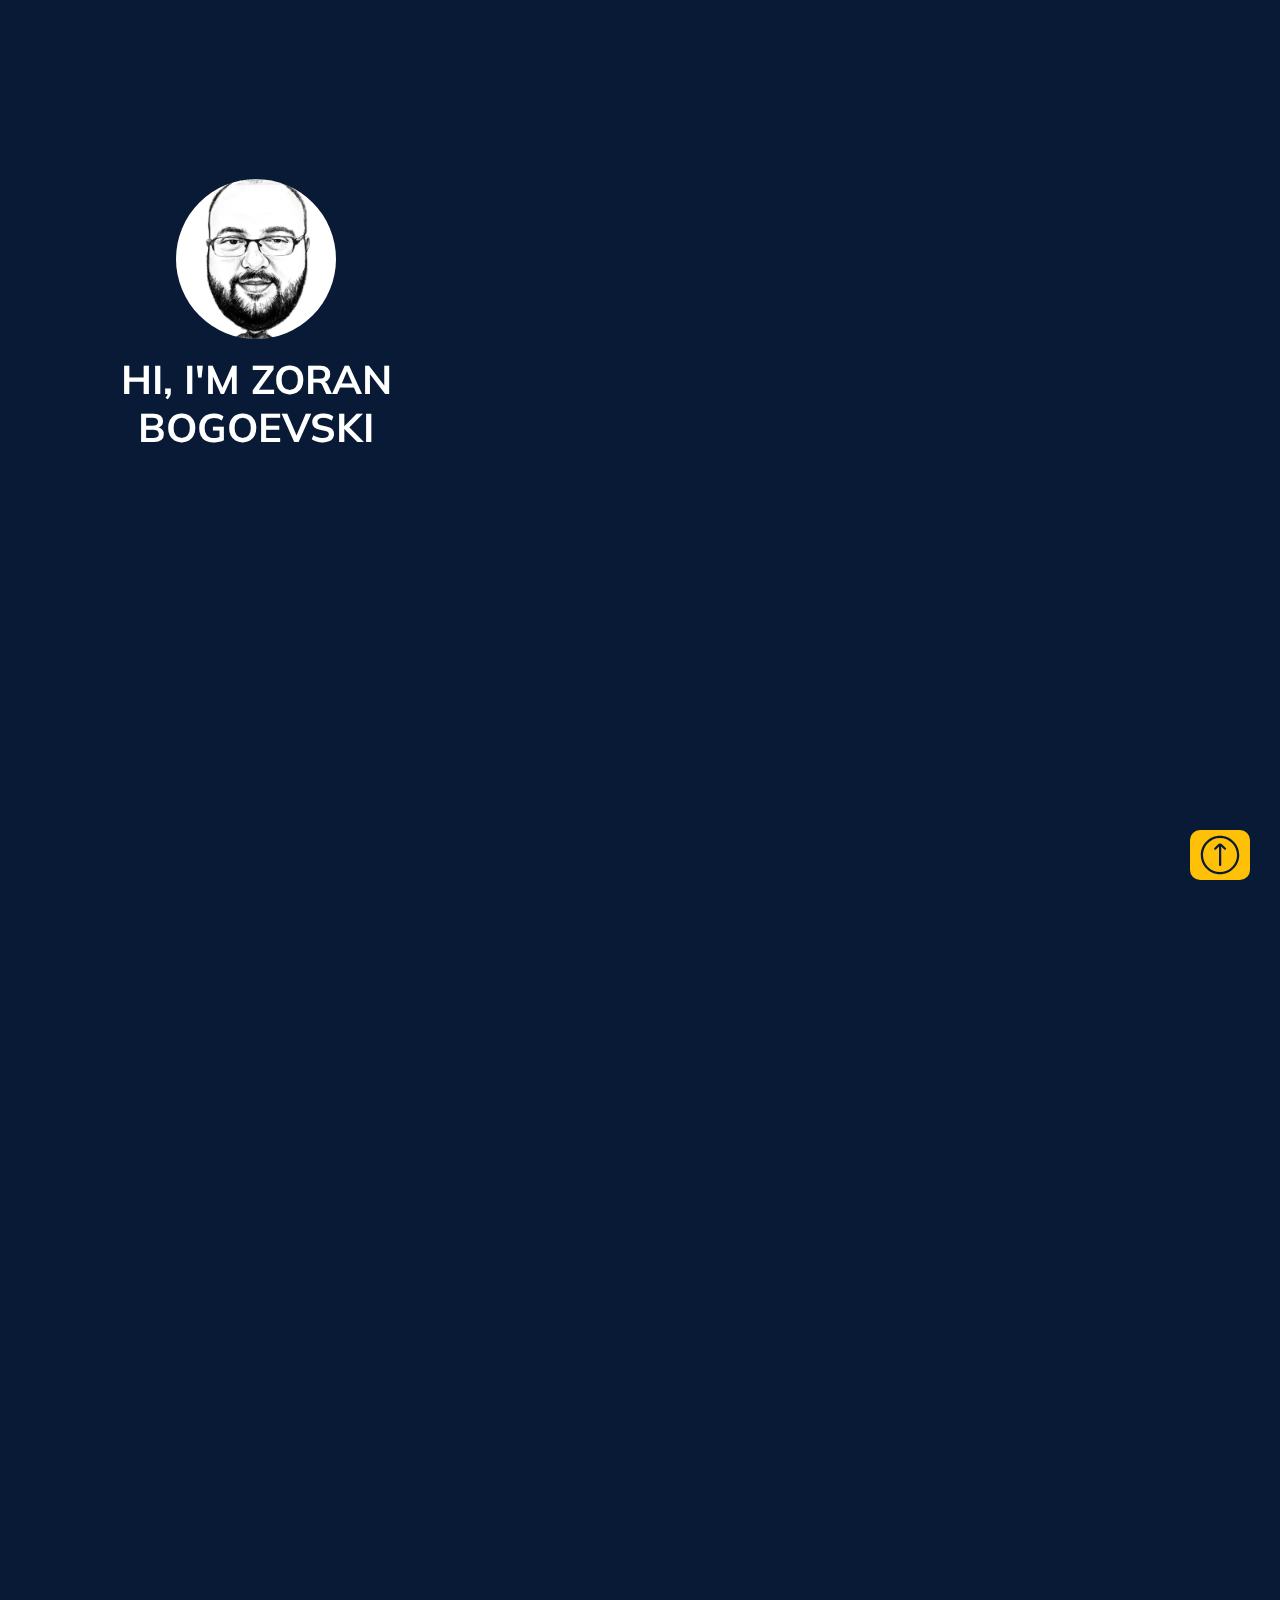
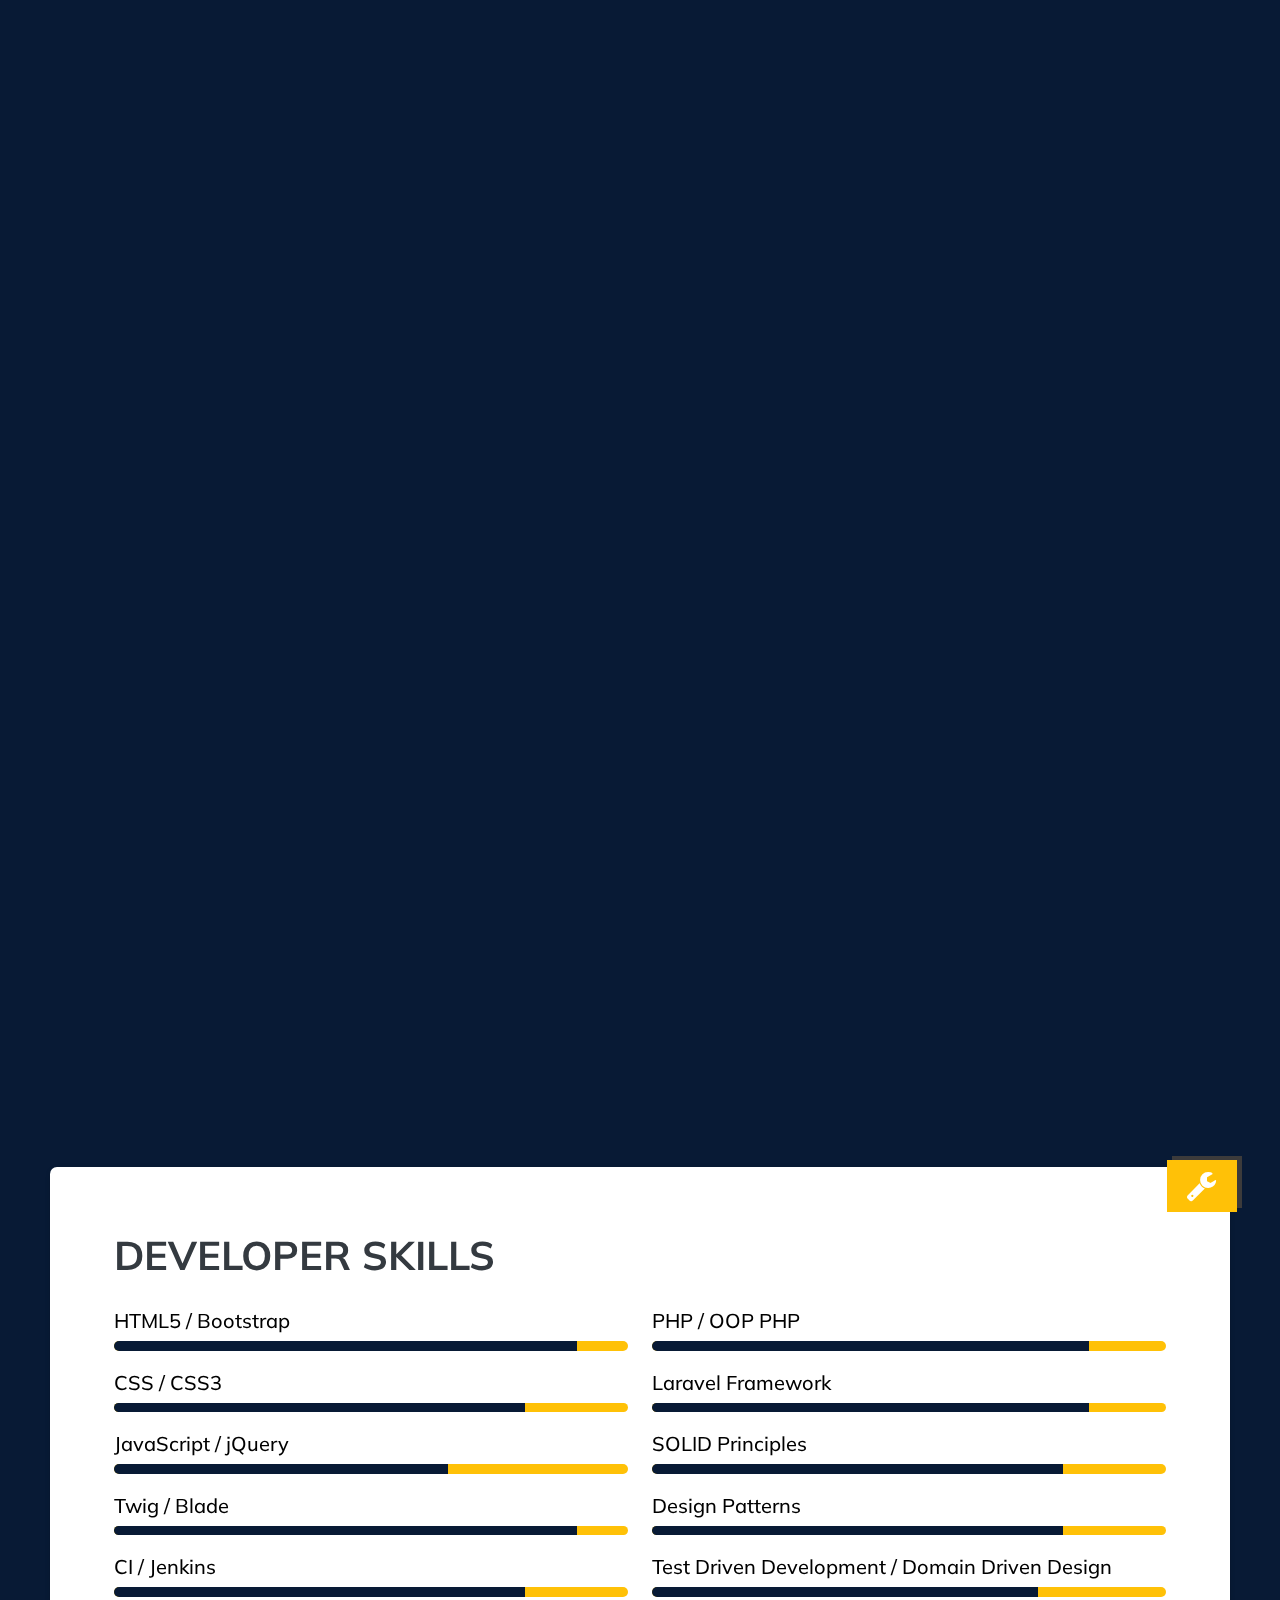
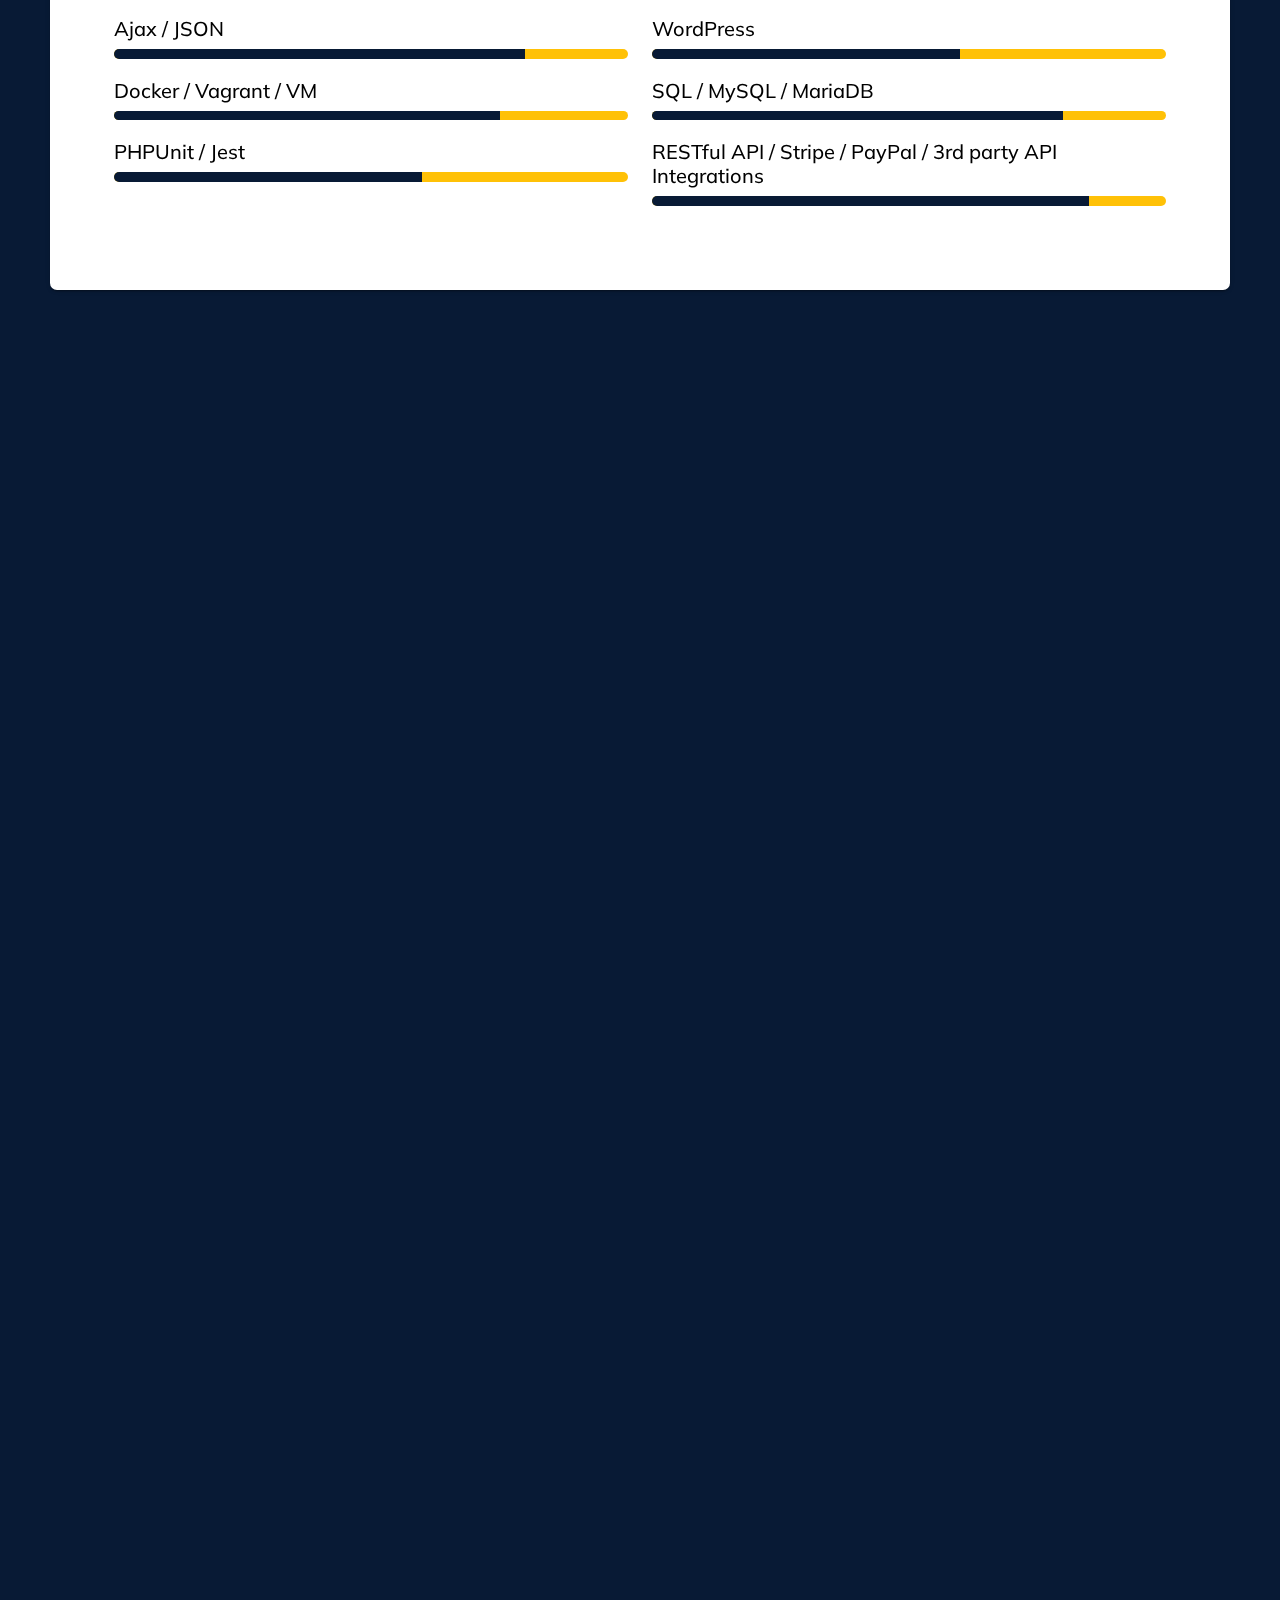
==== index.html @ 0277c8bd "Update work info" ====
<!DOCTYPE html>
<html lang="en-US">
<head>
    <link href="/images/iOS/Icon-57.png" rel="apple-touch-icon" sizes="57x57">
    <link href="/images/iOS/Icon-60.png" rel="apple-touch-icon" sizes="60x60">
    <link href="/images/iOS/Icon-72.png" rel="apple-touch-icon" sizes="72x72">
    <link href="/images/iOS/Icon-76.png" rel="apple-touch-icon" sizes="76x76">
    <link href="/images/iOS/Icon-114.png" rel="apple-touch-icon" sizes="114x114">
    <link href="/images/iOS/Icon-120.png" rel="apple-touch-icon" sizes="120x120">
    <link href="/images/iOS/Icon-144.png" rel="apple-touch-icon" sizes="144x144">
    <link href="/images/iOS/Icon-152.png" rel="apple-touch-icon" sizes="152x152">
    <link href="/images/iOS/Icon-180.png" rel="apple-touch-icon" sizes="180x180">
    <link href="/images/Android/Icon-192.png" rel="icon" sizes="192x192" type="image/png">
    <link href="/favicon-32x32.png" rel="icon" sizes="32x32" type="image/png">
    <link href="/favicon-96x96.png" rel="icon" sizes="96x96" type="image/png">
    <link href="/favicon-16x16.png" rel="icon" sizes="16x16" type="image/png">
    <link href="/manifest.json" rel="manifest">
    <meta content="#ffffff" name="msapplication-TileColor">
    <meta content="/ms-icon-144x144.png" name="msapplication-TileImage">
    <meta content="#ffffff" name="theme-color">
    <meta content="Hugo 0.62.0" name="generator"/>
    <title>CV: Zoran Bogoevski</title>
    <meta charset="utf-8">
    <meta content="width=device-width, initial-scale=1" name="viewport">
    <link crossorigin="anonymous" href="css/bootstrap.min.css" rel="stylesheet">
    <link href="css/style-cf.css" rel="stylesheet" type="text/css">
    <link href="css/styles.css" rel="stylesheet" type="text/css">
    <link href="https://fonts.googleapis.com/css2?family=Muli:ital,wght@0,200;0,300;0,400;0,500;0,600;0,700;0,800;0,900;1,200;1,300;1,400;1,500;1,600;1,700;1,800&display=swap"
          rel="stylesheet">
    <link crossorigin="anonymous" href="https://use.fontawesome.com/releases/v5.15.4/css/all.css"
          integrity="sha384-DyZ88mC6Up2uqS4h/KRgHuoeGwBcD4Ng9SiP4dIRy0EXTlnuz47vAwmeGwVChigm" rel="stylesheet">
    <meta content="Zoran Bogoevski" name="author">
    <meta content="#000000" name="theme-color">
    <link href="/index.xml" rel="alternate" type="application/rss&#43;xml"/>
    <meta content="CV: Zoran Bogoevski" itemprop="name">
    <meta content="CV: Zoran Bogoevski, Laravel Developer | Senior Software Engineer" name=”description”>
    <meta content="CV: Zoran Bogoevski" property="og:title">
    <meta
            content="Senior Software Engineer / Senior Full Stack PHP Developer with 10+ years of professional experience, profound in all of the phases of Software Development Life Cycle (SDLC) for designing and building complex web..."
            property="og:description">
    <meta content="https://zbogoevski.github.io/images/social-share.png" property="og:image">
    <meta content="https://zbogoevski.github.io" property="og:url">
    <meta content="article" name="og:type">
    <meta content="CV: Zoran Bogoevski" property="og:site_name">
    <meta content="summary" name="twitter:card">
    <meta content="CV: Zoran Bogoevski" name="twitter:title">
    <meta content="CV: Zoran Bogoevski, Laravel Developer | Senior Software Engineer"
          name="twitter:description">
    <meta content="Zoran Bogoevski" name="article:author">
    <script type="application/ld+json">
        {
            "@context": "http://schema.org",
            "@type": "WebSite",
            "url": "\/",
            "name": "CV: Zoran Bogoevski",
            "author": {
                "@type": "Person",
                "name": "Zoran Bogoevski"
            },
            "description": ""
        }
    </script>
</head>
<body class="clearfix">

<!-- Back to top button -->
<div class="main-wrapper" id="top_">

    <section class="sidebar d-flex align-items-center text-sm-left text-center p-3 pt-4 pb-4 p-sm-5">
        <div class="main-info">
            <img alt="Zoran Bogoevski"
                 class="rounded-circle mb-3  img-black-white" src="images/me.jpeg" width="160px">
            <h1 class="heading text-white">Hi, i&#39;m <span>Zoran Bogoevski</span>
            </h1>
            <p class="sub-heading text-white"><span class="">Senior Software
                Engineer</span> | Laravel Developer</p>
            <div class="social my-4">
                <a data-placement="bottom" data-toggle="tooltip" href="https://github.com/kalimeromk" rel="noreferrer"
                   target="_blank" title="Find me on Github">
                    <?xml version="1.0" encoding="utf-8"?>
                    <!-- Generator: Adobe Illustrator 22.0.1, SVG Export Plug-In . SVG Version: 6.00 Build 0)  -->
                    <svg fill="#ffffff" height="40" id="lni_lni-github-original"
                         style="enable-background:new 0 0 64 64;" version="1.1"
                         viewBox="0 0 64 64" width="40"
                         x="0px" xml:space="preserve" xmlns="http://www.w3.org/2000/svg"
                         y="0px">
<path d="M32,1.8c-17,0-31,13.8-31,31C1,46.4,9.9,58,22.3,62.2c1.6,0.3,2.1-0.7,2.1-1.4c0-0.7,0-2.7-0.1-5.4
	c-8.6,2-10.4-4.2-10.4-4.2c-1.4-3.5-3.5-4.5-3.5-4.5c-2.8-2,0.1-2,0.1-2c3.1,0.1,4.8,3.2,4.8,3.2c2.7,4.8,7.3,3.4,9,2.5
	c0.3-2,1.1-3.4,2-4.2c-6.8-0.7-14.1-3.4-14.1-15.2c0-3.4,1.3-6.1,3.2-8.2c-0.3-0.7-1.4-3.9,0.3-8.2c0,0,2.7-0.8,8.6,3.2
	c2.5-0.7,5.1-1.1,7.8-1.1c2.7,0,5.4,0.3,7.8,1.1c5.9-3.9,8.5-3.2,8.5-3.2c1.7,4.2,0.7,7.5,0.3,8.2c2,2.1,3.2,4.9,3.2,8.2
	c0,11.8-7.3,14.5-14.1,15.2c1.1,1,2.1,3,2.1,5.8c0,4.2-0.1,7.5-0.1,8.5c0,0.8,0.6,1.7,2.1,1.4C54.1,57.8,63,46.3,63,32.6
	C62.9,15.6,49,1.8,32,1.8z"/>
</svg>
                </a>
                <a data-placement="bottom" data-toggle="tooltip" href="https://www.linkedin.com/in/zoran-bogoevski/"
                   rel="noreferrer"
                   target="_blank" title="Contact me on LinkedIn">
                    <?xml version="1.0" encoding="utf-8"?>
                    <!-- Generator: Adobe Illustrator 22.0.1, SVG Export Plug-In . SVG Version: 6.00 Build 0)  -->
                    <svg fill="#ffffff" width="40" height="40" version="1.1" id="lni_lni-linkedin-original"
                         xmlns="http://www.w3.org/2000/svg"
                         x="0px" y="0px" viewBox="0 0 64 64" style="enable-background:new 0 0 64 64;"
                         xml:space="preserve">
<path d="M58.5,1H5.6C3.1,1,1.1,3,1.1,5.5v53c0,2.4,2,4.5,4.5,4.5h52.7c2.5,0,4.5-2,4.5-4.5V5.4C63,3,61,1,58.5,1z M19.4,53.7h-9.1
	V24.2h9.1V53.7z M14.8,20.1c-3,0-5.3-2.4-5.3-5.3s2.4-5.3,5.3-5.3s5.3,2.4,5.3,5.3S17.9,20.1,14.8,20.1z M53.9,53.7h-9.1V39.4
	c0-3.4-0.1-7.9-4.8-7.9c-4.8,0-5.5,3.8-5.5,7.6v14.6h-9.1V24.2h8.9v4.1h0.1c1.3-2.4,4.2-4.8,8.7-4.8c9.3,0,11,6,11,14.2v16H53.9z"/>
</svg>
                </a>
                <a data-placement="bottom" data-toggle="tooltip" href="mailto:zbogoevski@gmail.com" rel="noreferrer"
                   target="_blank"
                   title="Contact me via E-mail">
                    <?xml version="1.0" encoding="utf-8"?>
                    <!-- Generator: Adobe Illustrator 22.0.1, SVG Export Plug-In . SVG Version: 6.00 Build 0)  -->
                    <svg fill="#ffffff" width="40" height="40" version="1.1" id="lni_lni-envelope"
                         xmlns="http://www.w3.org/2000/svg" x="0px"
                         y="0px" viewBox="0 0 64 64" style="enable-background:new 0 0 64 64;" xml:space="preserve">
<path d="M57,10.9H7c-3.2,0-5.8,2.6-5.8,5.8v30.7c0,3.2,2.6,5.8,5.8,5.8h50c3.2,0,5.8-2.6,5.8-5.8V16.7C62.8,13.5,60.2,10.9,57,10.9z
	 M57,14.4c0.5,0,0.9,0.1,1.3,0.4L33.4,29.9c-0.9,0.5-1.9,0.5-2.8,0L5.7,14.8c0.4-0.2,0.8-0.4,1.3-0.4H57z M57,49.6H7
	c-1.2,0-2.3-1-2.3-2.3v-29l24,14.6c1,0.6,2.1,0.9,3.2,0.9c1.1,0,2.2-0.3,3.2-0.9l24-14.6v29C59.3,48.6,58.2,49.6,57,49.6z"/>
</svg>
                </a>

            </div>
            <div class="d-flex justify-content-center justify-content-sm-start my-4">
                <a class="btn btn-dark btn-lg" href="#contact">Contact</a>
            </div>
        </div>
    </section>

    <div class="main-content">
        <!--        ########### ABOUT ME SECTION START ##################-->
        <section class="bg__javascript2" id="about">
            <h2 class="heading">
                <i class="fa fa-address-card fa-fw custom-title-icon"></i>
                About me
            </h2>
            <div class="row">
                <div class="col-md-12 section-content text-justify">
                    <p class="tab-indent">Senior Software Engineer | Laravel Developer | Technical Lead
                        with <strong>15+ years</strong> of professional experience, profound in all the phases of
                        Software Development Life Cycle (SDLC)
                        for designing and building complex web applications, APIs and architecting backend tools.
                        Perform business and technology
                        analysis, system integration engineering, custom software development, support and maintenance,
                        refactoring and re-engineering, unit testing and validation of services.
                        Experienced in agile development and design of high volume and high quality software components
                        and applications, architecting solutions and breaking business requirements into achievable
                        technical tasks.
                        Currently, working with the <strong>Laravel</strong> PHP Frameworks
                        following <strong>SOLID</strong> principles. Always thrilled
                        to learn new stuff.
                    </p>

                </div>
            </div>
        </section>
        <!--        ########### ABOUT ME SECTION END ##################-->

        <!--        ########### EXPERIENCE SECTION START ##################-->
        <section class="bg__javascript2" id="experience">
            <h2 class="heading">
                <i class="fa fa-briefcase fa-fw custom-title-icon"></i>
                Experience
            </h2>
            <div id="timeline">
                <div class="timeline-item clearfix">
                    <div class="timeline-icon"></div>
                    <div class="timeline-content right">
                        <span class="date">Nov 2022 - Present</span>
                        <div class="company-info d-flex align-items-center py-2">
                    <span class="company-logo">
                        <img alt="Growth Engineering Ltd logo"
                             class="img-responsive rounded-circle" src="images/grouth.jpeg" width="65px"/>
                    </span>
                            <span class="company-title-position">
                        <h6 class="h5 mt-2 mb-0">
                            Growth Engineering Ltd
                        </h6>
                        <span class="h6 my-1 text-uppercase">
                            Senior Full Stack Software Engineer | Tech Lead
                        </span>
                        <br/>
                        <span class="lead my-1">
                            (Full time)
                        </span>
                    </span>
                        </div>
                        <div class="employee-tasks section-content text-justify" id="axModule">
                            <p class="pt-2">
                                Working as a Senior Back end Software Engineer / Tech Lead <br/>
                                Building and maintaining RESTful APIs, architecting and designing the database
                                structure, developing custom laravel packages, implementing custom wrappers for 3rd
                                party solutions, writing
                                clean and modular code based on SOA
                                (Service Oriented Architecture).
                                Created custom dockerized solutions.
                            </p>
                            <ul aria-expanded="true" class="resume-list collapse show pb-3" id="qxCollapse1">
                                <li>Working on Growth Engineering LMS,
                                    Growth Engineering Learning App,
                                    Growth Engineering Authoring Tool,
                                    the Growth Engineering
                                    is the world’s most engaging learning management system — by a long shot with
                                    ultimate mobile knowledge reinforcement app with Gamified and game-based content
                                    creation made easy.
                                </li>
                            </ul>

                            <ul aria-expanded="false" class="resume-list collapse show pb-3" id="axCollapse"></ul>

                            <div class="badges-container">
                                <span class="badge badge-pill badge-custom py-2 px-3 mb-2">Laravel</span>
                                <span class="badge badge-pill badge-custom py-2 px-3 mb-2">PHP</span>
                                <span class="badge badge-pill badge-custom py-2 px-3 mb-2">OOP PHP</span>
                                <span class="badge badge-pill badge-custom py-2 px-3 mb-2">Tech Lead</span>
                                <span class="badge badge-pill badge-custom py-2 px-3 mb-2">MySQL</span>
                                <span class="badge badge-pill badge-custom py-2 px-3 mb-2">SOA Architecture</span>
                                <span class="badge badge-pill badge-custom py-2 px-3 mb-2">REST API</span>
                                <span class="badge badge-pill badge-custom py-2 px-3 mb-2">DataTables</span>
                                <span class="badge badge-pill badge-custom py-2 px-3 mb-2">Docker</span>
                                <span class="badge badge-pill badge-custom py-2 px-3 mb-2">Bitbucket</span>
                                <span class="badge badge-pill badge-custom py-2 px-3 mb-2">Jira</span>
                            </div>

                        </div>
                    </div>
                </div>
                <div class="timeline-item clearfix">
                    <div class="timeline-icon"></div>
                    <div class="timeline-content right">
                        <span class="date">Oct 2021 - Nov 2022</span>
                        <div class="company-info d-flex align-items-center py-2">
                    <span class="company-logo">
                        <img alt="Axellero logo"
                             class="img-responsive rounded-circle" src="images/axellero.png" width="65px"/>
                    </span>
                            <span class="company-title-position">
                        <h6 class="h5 mt-2 mb-0">
                            Axellero
                        </h6>
                        <span class="h6 my-1 text-uppercase">
                            Senior Full Stack Software Engineer | Project Lead Developer
                        </span>
                        <br/>
                        <span class="lead my-1">
                            (Freelance Contractor)
                        </span>
                    </span>
                        </div>
                        <div class="employee-tasks section-content text-justify" id="axModule">
                            <p class="pt-2">
                                Working as a Senior Full Stack Software Engineer / Project Lead Developer<br/>
                                Building and maintaining RESTful APIs, architecting and designing the database
                                structure, implementing custom wrappers for 3rd party solutions, writing
                                clean and modular code based on SOA
                                (Service Oriented Architecture).
                                Created custom Admin Dashboard for easy management of the application entities.
                            </p>

                            <ul aria-expanded="false" class="resume-list collapse show pb-3" id="axCollapse"></ul>

                            <div class="badges-container">
                                <span class="badge badge-pill badge-custom py-2 px-3 mb-2">Laravel</span>
                                <span class="badge badge-pill badge-custom py-2 px-3 mb-2">PHP</span>
                                <span class="badge badge-pill badge-custom py-2 px-3 mb-2">OOP PHP</span>
                                <span class="badge badge-pill badge-custom py-2 px-3 mb-2">Project Lead</span>
                                <span class="badge badge-pill badge-custom py-2 px-3 mb-2">MySQL</span>
                                <span class="badge badge-pill badge-custom py-2 px-3 mb-2">JavaScript</span>
                                <span class="badge badge-pill badge-custom py-2 px-3 mb-2">HTML5</span>
                                <span class="badge badge-pill badge-custom py-2 px-3 mb-2">CSS / CSS3</span>
                                <span class="badge badge-pill badge-custom py-2 px-3 mb-2">SOA Architecture</span>
                                <span class="badge badge-pill badge-custom py-2 px-3 mb-2">REST API</span>
                                <span class="badge badge-pill badge-custom py-2 px-3 mb-2">Dropbox API</span>
                                <span class="badge badge-pill badge-custom py-2 px-3 mb-2">DataTables</span>
                                <span class="badge badge-pill badge-custom py-2 px-3 mb-2">Docker</span>
                                <span class="badge badge-pill badge-custom py-2 px-3 mb-2">Bitbucket</span>
                                <span class="badge badge-pill badge-custom py-2 px-3 mb-2">Jira</span>
                            </div>

                        </div>
                    </div>
                </div>
                <div class="timeline-item clearfix">
                    <div class="timeline-icon"></div>
                    <div class="timeline-content right">
                        <span class="date">Oct 2021 - Nov 2022</span>
                        <div class="company-info d-flex align-items-center py-2">
                    <span class="company-logo">
                        <img alt="Fueloyal logo"
                             class="img-responsive rounded-circle" src="images/fueloyal.png" width="65px"/>
                    </span>
                            <span class="company-title-position">
                        <h6 class="h5 mt-2 mb-0">
                            Fueloyal
                        </h6>
                        <span class="h6 my-1 text-uppercase">
                            Senior Full Stack Software Engineer | Project Lead Developer
                        </span>
                        <br/>
                        <span class="lead my-1">(Full Time)</span>
                    </span>
                        </div>
                        <div class="employee-tasks section-content text-justify" id="fuModule">
                            <p class="pt-2">
                                Working as a Senior Full Stack Software Engineer / Project Lead Developer.
                                Building and maintaining RESTful APIs, architecting and designing the database
                                structure, implementing custom wrappers for 3rd party solutions, writing
                                clean and modular code based on SOA
                                (Service Oriented Architecture).
                                Created custom Admin Dashboard for easy management of the application entities.
                            </p>

                            <ul aria-expanded="false" class="resume-list collapse show pb-3" id="fuCollapse"></ul>
                            <div class="badges-container">
                                <span class="badge badge-pill badge-custom py-2 px-3 mb-2">Laravel</span>
                                <span class="badge badge-pill badge-custom py-2 px-3 mb-2">Project Lead</span>
                                <span class="badge badge-pill badge-custom py-2 px-3 mb-2">PHP</span>
                                <span class="badge badge-pill badge-custom py-2 px-3 mb-2">OOP PHP</span>
                                <span class="badge badge-pill badge-custom py-2 px-3 mb-2">MySQL</span>
                                <span class="badge badge-pill badge-custom py-2 px-3 mb-2">JavaScript</span>
                                <span class="badge badge-pill badge-custom py-2 px-3 mb-2">HTML5</span>
                                <span class="badge badge-pill badge-custom py-2 px-3 mb-2">CSS / CSS3</span>
                                <span class="badge badge-pill badge-custom py-2 px-3 mb-2">DataTables</span>
                                <span class="badge badge-pill badge-custom py-2 px-3 mb-2">SOA Architecture</span>
                                <span class="badge badge-pill badge-custom py-2 px-3 mb-2">REST API</span>
                                <span class="badge badge-pill badge-custom py-2 px-3 mb-2">Webhooks</span>
                                <span class="badge badge-pill badge-custom py-2 px-3 mb-2">Stripe</span>
                                <span class="badge badge-pill badge-custom py-2 px-3 mb-2">Docker</span>
                                <span class="badge badge-pill badge-custom py-2 px-3 mb-2">Gitlab</span>
                                <span class="badge badge-pill badge-custom py-2 px-3 mb-2">Jira</span>
                            </div>
                        </div>
                    </div>
                </div>
                <div class="timeline-item clearfix">
                    <div class="timeline-icon"></div>
                    <div class="timeline-content right">
                        <span class="date">Mar 2020 - Nov 2021</span>
                        <div class="company-info d-flex align-items-center py-2">
                    <span class="company-logo">
                        <img alt="Cosmic development logo"
                             class="img-responsive rounded-circle" src="images/cosmic.jpeg" width="65px"/>
                    </span>
                            <span class="company-title-position">
                        <h6 class="h5 mt-2 mb-0">
                        Cosmic Development
                        </h6>
                        <span class="h6 my-1 text-uppercase">
                            Senior PHP Developer
                        </span>
                        <br/>
                        <span class="lead my-1">(Full Time)</span>
                    </span>
                        </div>
                        <div class="employee-tasks section-content text-justify" id="qxModule">
                            <p class="pt-2">
                                Working as a Senior PHP Developer.
                                Building RESTful APIs, architecting and designing the database
                                structure, implementing custom wrappers for 3rd party solutions, writing
                                clean and modular code based on SOA
                                (Service Oriented Architecture).
                            </p>

                            <ul aria-expanded="true" class="resume-list collapse show pb-3" id="qxCollapse">
                                <li>
                                    Building an e-commerce platform for Bookmark customers where they can make use of
                                    Bookmark's drag and drop website builder and AI to build their e-commerce store.
                                    Used bagisto e-commerce framework for Laravel.
                                    Developed plugins and packages for third-party APIs like shipping providers, tax
                                    calculation services, payment gateways.
                                    Implemented CanadaPost and UPS post shipping package for Laravel.
                                    Implemented delivery tracker for CanadaPost and UPS shipping providers.
                                </li>
                            </ul>
                            <div class="badges-container">
                                <span class="badge badge-pill badge-custom py-2 px-3 mb-2">Laravel</span>
                                <span class="badge badge-pill badge-custom py-2 px-3 mb-2">PHP</span>
                                <span class="badge badge-pill badge-custom py-2 px-3 mb-2">MySQL</span>
                                <span class="badge badge-pill badge-custom py-2 px-3 mb-2">Webhooks</span>
                                <span class="badge badge-pill badge-custom py-2 px-3 mb-2">REST API</span>
                                <span class="badge badge-pill badge-custom py-2 px-3 mb-2">HTML5</span>
                                <span class="badge badge-pill badge-custom py-2 px-3 mb-2">CSS / CSS3</span>
                                <span class="badge badge-pill badge-custom py-2 px-3 mb-2">Bootstrap 3/4</span>
                                <span class="badge badge-pill badge-custom py-2 px-3 mb-2">Payment Providers</span>
                                <span class="badge badge-pill badge-custom py-2 px-3 mb-2">Jira</span>
                                <span class="badge badge-pill badge-custom py-2 px-3 mb-2">Docker</span>
                                <span class="badge badge-pill badge-custom py-2 px-3 mb-2">Gitlab</span>
                            </div>
                        </div>
                    </div>
                </div>
                <div class="timeline-item clearfix">
                    <div class="timeline-icon"></div>
                    <div class="timeline-content right">
                        <span class="date">May 2019 - Mar 2020</span>
                        <div class="company-info d-flex align-items-center py-2">
                    <span class="company-logo">
                        <img alt="ZeroPlex logo"
                             class="img-responsive rounded-circle" src="images/avicena.jpeg" width="65px"/>
                    </span>
                            <span class="company-title-position">
                        <h6 class="h5 mt-2 mb-0">
                        Avicena 4IT
                        </h6>
                        <span class="h6 my-1 text-uppercase">
                            Team Lead / Senior PHP Developer
                        </span>
                        <br/>
                        <span class="lead my-1">(Full Time)</span>
                    </span>
                        </div>
                        <div class="employee-tasks section-content text-justify" id="zpModule">
                            <p class="pt-2">
                                Working as a Senior PHP Developer.
                                Building RESTful APIs, architecting and designing the database
                                structure, implementing custom wrappers for 3rd party solutions, writing
                                clean and modular code based on SOA
                                (Service Oriented Architecture).
                            </p>

                            <ul aria-expanded="true" class="resume-list collapse show pb-3" id="qxCollapse1">
                                <li>Working for the LumenAd brand working on their platform for
                                    Advertising, Analytics, Campaign Reporting, Data Organization, Media Activation,
                                    Advertising Intelligence, Ad Intelligence, Data Management, Digital Media, Data
                                    Visualization
                                </li>
                            </ul>
                            <div class="badges-container">
                                <span class="badge badge-pill badge-custom py-2 px-3 mb-2">Laravel</span>
                                <span class="badge badge-pill badge-custom py-2 px-3 mb-2">Team Lead</span>
                                <span class="badge badge-pill badge-custom py-2 px-3 mb-2">PHP</span>
                                <span class="badge badge-pill badge-custom py-2 px-3 mb-2">OOP PHP</span>
                                <span class="badge badge-pill badge-custom py-2 px-3 mb-2">MySQL</span>
                                <span class="badge badge-pill badge-custom py-2 px-3 mb-2">HTML5</span>
                                <span class="badge badge-pill badge-custom py-2 px-3 mb-2">CSS / CSS3</span>
                                <span class="badge badge-pill badge-custom py-2 px-3 mb-2">Bootstrap 3</span>
                                <span class="badge badge-pill badge-custom py-2 px-3 mb-2">REST API</span>
                                <span class="badge badge-pill badge-custom py-2 px-3 mb-2">Webhooks</span>
                                <span class="badge badge-pill badge-custom py-2 px-3 mb-2">Github</span>
                                <span class="badge badge-pill badge-custom py-2 px-3 mb-2">Code Review</span>
                                <span class="badge badge-pill badge-custom py-2 px-3 mb-2">Docker</span>
                            </div>
                        </div>
                    </div>
                </div>
                <div class="timeline-item clearfix">
                    <div class="timeline-icon"></div>
                    <div class="timeline-content right">
                        <span class="date">Nov 2018 - Apr 2019 </span>
                        <div class="company-info d-flex align-items-center py-2">
                    <span class="company-logo">
                        <img alt="elikosoft logo"
                             class="img-responsive rounded-circle" src="images/elikosoft.jpeg" width="65px"/>
                    </span>
                            <span class="company-title-position">
                        <h6 class="h5 mt-2 mb-0">
                        Elikosoft
                        </h6>
                        <span class="h6 my-1 text-uppercase">
                            Software Engineer
                        </span>
                        <br/>
                        <span class="lead my-1">
                            (Full Time)
                        </span>
                    </span>
                        </div>
                        <div class="employee-tasks section-content text-justify" id="xsModule">
                            <p class="pt-2"> Working as a Software Engineer.
                                Building RESTful APIs, architecting and designing the database
                                structure, implementing custom wrappers for 3rd party solutions, writing
                                clean and modular code based on SOA
                                (Service Oriented Architecture).</p>
                            <ul aria-expanded="true" class="resume-list collapse show pb-3" id="xsCollapse">
                                <li>Building an e-commerce platform for clients and custom CMS platforms as well as</li>
                            </ul>

                            <div class="badges-container">
                                <span class="badge badge-pill badge-custom py-2 px-3 mb-2">ASP.NET</span>
                                <span class="badge badge-pill badge-custom py-2 px-3 mb-2">Project Lead</span>
                                <span class="badge badge-pill badge-custom py-2 px-3 mb-2">SQL</span>
                                <span class="badge badge-pill badge-custom py-2 px-3 mb-2">JavaScript</span>
                                <span class="badge badge-pill badge-custom py-2 px-3 mb-2">Stripe</span>
                                <span class="badge badge-pill badge-custom py-2 px-3 mb-2">HTML5</span>
                                <span class="badge badge-pill badge-custom py-2 px-3 mb-2">CSS / CSS3</span>
                                <span class="badge badge-pill badge-custom py-2 px-3 mb-2">Bootstrap 3</span>
                                <span class="badge badge-pill badge-custom py-2 px-3 mb-2">REST API</span>
                                <span class="badge badge-pill badge-custom py-2 px-3 mb-2">Github</span>
                                <span class="badge badge-pill badge-custom py-2 px-3 mb-2">Code Review</span>
                            </div>
                        </div>
                    </div>
                </div>
                <div class="timeline-item clearfix">
                    <div class="timeline-icon"></div>
                    <div class="timeline-content right">
                        <span class="date">Mar 2018 - Nov 2018</span>
                        <div class="company-info d-flex align-items-center py-2">
                    <span class="company-logo">
                        <img alt="Digitalpresent logo"
                             class="img-responsive rounded-circle" src="images/digital.jpeg" width="65px"/>
                    </span>
                            <span class="company-title-position">
                        <h6 class="h5 mt-2 mb-0">
                        Digitalpresent
                        </h6>
                        <span class="h6 my-1 text-uppercase">
                            Full Stack PHP Developer
                        </span>
                        <br/>
                        <span class="lead my-1">(Full Team)</span>
                    </span>
                        </div>
                        <div class="employee-tasks section-content text-justify" id="smModule">
                            <p class="pt-2">Full Stack PHP Developer, working as a part of the
                                Virgo team, working as a Software Engineer building RESTful APIs, architecting and
                                designing the database structure, implementing custom wrappers for 3rd party solutions,
                                writing clean and modular code based on SOA
                                (Service Oriented Architecture).
                            </p>
                            <ul aria-expanded="true" class="resume-list collapse show pb-3" id="smCollapse">
                                Building websites for brand like: <br><a
                                    href="https://thewatgroup.com">TheWatGroop</a><br><a
                                    href="https://www.pcb.mk">Procredit bank
                                in Skopje</a>
                                <br><a href="http://nefroplus.mk">
                                Sistinanefroplus</a><br><a href="https://almero.rs/rs"> AlmeroRS</a>
                            </ul>

                            <div class="badges-container">
                                <span class="badge badge-pill badge-custom py-2 px-3 mb-2">OOP PHP</span>
                                <span class="badge badge-pill badge-custom py-2 px-3 mb-2">Laravel</span>
                                <span class="badge badge-pill badge-custom py-2 px-3 mb-2">MySQL</span>
                                <span class="badge badge-pill badge-custom py-2 px-3 mb-2">JavaScript</span>
                                <span class="badge badge-pill badge-custom py-2 px-3 mb-2">HTML5</span>
                                <span class="badge badge-pill badge-custom py-2 px-3 mb-2">CSS / CSS3</span>
                                <span class="badge badge-pill badge-custom py-2 px-3 mb-2">LESS</span>
                                <span class="badge badge-pill badge-custom py-2 px-3 mb-2">SASS</span>
                                <span class="badge badge-pill badge-custom py-2 px-3 mb-2">SCSS</span>
                                <span class="badge badge-pill badge-custom py-2 px-3 mb-2">WordPress</span>
                                <span class="badge badge-pill badge-custom py-2 px-3 mb-2">Docker</span>
                                <span class="badge badge-pill badge-custom py-2 px-3 mb-2">Bitbucket</span>
                                <span class="badge badge-pill badge-custom py-2 px-3 mb-2">Jira</span>
                            </div>
                        </div>
                    </div>
                </div>
                <div class="timeline-item clearfix">
                    <div class="timeline-icon"></div>
                    <div class="timeline-content right">
                        <span class="date">Jul 2014 - Jan 2018</span>
                        <div class="company-info d-flex align-items-center py-2">
                    <span class="company-logo">
                        <img alt="mpc logo"
                             class="img-responsive rounded-circle" src="images/mpcgrb.png" width="65px"/>
                    </span>
                            <span class="company-title-position">
                        <h6 class="h5 mt-2 mb-0">
                        Macedonian Orthodox Church
                        </h6>
                        <span class="h6 my-1 text-uppercase">
                            Full Stack PHP Developer | WordPress | Laravel
                        </span>
                        <br/>
                        <span class="lead my-1">
                            (Full Time)
                        </span>
                    </span>
                        </div>
                        <div class="employee-tasks section-content text-justify" id="iwModule">
                            <p class="pt-2">Building RESTful APIs, architecting and designing the database
                                structure, implementing custom wrappers for 3rd party solutions, writing
                                clean and domain driven code</p>
                            <ul aria-expanded="true" class="resume-list collapse show pb-3" id="iwCollapse">
                                <li>Developing web sites and optimizing them (PHP
                                    custom code Laravel Framework or Wordpress)
                                </li>
                                <li>Redesign of existing pages and their
                                    optimization
                                </li>
                                <li>Replacement of existing Joomla platforms with
                                    PHP custom code or Wordpress
                                </li>
                                <li>Making panoramic views of the Macedonian
                                    churches and monasteries and their integration
                                </li>
                            </ul>
                            <div class="badges-container">
                                <span class="badge badge-pill badge-custom py-2 px-3 mb-2">PHP</span>
                                <span class="badge badge-pill badge-custom py-2 px-3 mb-2">OOP PHP</span>
                                <span class="badge badge-pill badge-custom py-2 px-3 mb-2">MySQL</span>
                                <span class="badge badge-pill badge-custom py-2 px-3 mb-2">JavaScript</span>
                                <span class="badge badge-pill badge-custom py-2 px-3 mb-2">HTML5</span>
                                <span class="badge badge-pill badge-custom py-2 px-3 mb-2">CSS / CSS3</span>
                                <span class="badge badge-pill badge-custom py-2 px-3 mb-2">Wordpress</span>
                                <span class="badge badge-pill badge-custom py-2 px-3 mb-2">Photoshop</span>
                                <span class="badge badge-pill badge-custom py-2 px-3 mb-2">Docker</span>
                                <span class="badge badge-pill badge-custom py-2 px-3 mb-2">Pano2VR</span>
                                <span class="badge badge-pill badge-custom py-2 px-3 mb-2">Bitbucket</span>
                                <span class="badge badge-pill badge-custom py-2 px-3 mb-2">Jira</span>
                            </div>
                        </div>
                    </div>
                </div>
                <div class="timeline-item clearfix">
                    <div class="timeline-icon"></div>
                    <div class="timeline-content right">
                        <span class="date">Nov 2012 - Jul 2014</span>
                        <div class="company-info d-flex align-items-center py-2">
                    <span class="company-logo">
                        <img alt="VoxTeneo logo"
                             class="img-responsive rounded-circle" src="images/virgo.png" width="65px"/>
                    </span>
                            <span class="company-title-position">
                        <h6 class="h5 mt-2 mb-0">
                        Virgo
                        </h6>
                        <span class="h6 my-1 text-uppercase">
                            Full Stack PHP Developer | Laravel Developer | WordPress
                        </span>
                        <br/>
                        <span class="lead my-1">
                            (Full Time)
                        </span>
                    </span>
                        </div>
                        <div class="employee-tasks section-content text-justify" id="vtModule">
                            <p class="pt-2">Working as a Full Stack PHP Developer, implementing and architecting
                                solutions using WordPress and Laravel 4 / 5, transforming requirements
                                into user stories</p>
                            <ul aria-expanded="true" class="resume-list collapse show pb-3" id="vtCollapse">
                                <li>Developing web solutions in WordPress and PHP implementations in a LAMP environment
                                </li>
                                <li>Architect enterprise Laravel solutions including data, display, and information
                                    architecture
                                </li>
                                <li>Advanced site-building with WordPress modules</li>
                                <li>Building responsive websites using HTML/HTML5, CSS/CSS3, and JavaScript/jQuery
                                </li>
                                <li>Creating UI / UX components , creating and updating Custom Admin Themes /
                                    Dashboards
                                </li>
                                <li>Creating custom CRUD for the front-end user depending on role</li>
                                <li>Creating sub user functionality , where user with certain role can CRUD sub-users
                                </li>
                                <li>Creating custom admin Theme options controllers</li>
                                <li>Creating custom export options to CSV , for the admin , custom queries and reports
                                </li>
                                <li>Creating custom Event creation system</li>
                                <li class="item-title font-weight-bold">Laravel 4 / 5</li>
                                <li>Implementing new and updating existing features to Laravel / WordPress system</li>
                            </ul>

                            <div class="badges-container">
                                <span class="badge badge-pill badge-custom py-2 px-3 mb-2">Laravel</span>
                                <span class="badge badge-pill badge-custom py-2 px-3 mb-2">Blade</span>
                                <span class="badge badge-pill badge-custom py-2 px-3 mb-2">WordPress</span>
                                <span class="badge badge-pill badge-custom py-2 px-3 mb-2">Payment Providers</span>
                                <span class="badge badge-pill badge-custom py-2 px-3 mb-2">Bootstrap</span>
                                <span class="badge badge-pill badge-custom py-2 px-3 mb-2">jQuery</span>
                                <span class="badge badge-pill badge-custom py-2 px-3 mb-2">OOP PHP</span>
                                <span class="badge badge-pill badge-custom py-2 px-3 mb-2">MySQL</span>
                                <span class="badge badge-pill badge-custom py-2 px-3 mb-2">JavaScript</span>
                                <span class="badge badge-pill badge-custom py-2 px-3 mb-2">HTML5</span>
                                <span class="badge badge-pill badge-custom py-2 px-3 mb-2">CSS / CSS3</span>
                                <span class="badge badge-pill badge-custom py-2 px-3 mb-2">Bootstrap 3</span>
                                <span class="badge badge-pill badge-custom py-2 px-3 mb-2">Gitlab</span>
                                <span class="badge badge-pill badge-custom py-2 px-3 mb-2">Jira</span>
                                <span class="badge badge-pill badge-custom py-2 px-3 mb-2">3rd Party Integrations</span>
                            </div>

                        </div>
                    </div>
                </div>
                <div class="timeline-item clearfix">
                    <div class="timeline-icon"></div>
                    <div class="timeline-content right">
                        <span class="date">April 2012 - Present</span>
                        <div class="company-info d-flex align-items-center py-2">


                    <span class="company-logo">
                        <img alt="UpWork logo"
                             class="img-responsive rounded-circle" src="images/upwork.jpeg" width="65px"/>
                    </span>
                            <span class="company-title-position">
                        <h6 class="h5 mt-2 mb-0">
                        Upwork
                        </h6>
                        <span class="h6 my-1 text-uppercase">
                            Senior PHP Developer | Laravel Developer
                        </span>
                        <br/>
                        <span class="lead my-1">
                            (Freelancer)
                        </span>
                                <!--                                <span class="h6 text-capitalize font-weight-bold">(Full Time)</span>-->
                    </span>
                        </div>
                        <div class="employee-tasks section-content text-justify" id="upModule">
                            <p class="pt-2">Working as a Senior PHP Developer.</p>
                            <ul aria-expanded="true" class="resume-list collapse show pb-3" id="upCollapse">
                                <li>Web design and custom CMS solutions</li>
                                <li>Laravel REST API / WEB development</li>
                                <li>Laravel package development</li>
                                <li>WordPress development, building custom themes</li>

                            </ul>
                            <div class="badges-container">
                                <span class="badge badge-pill badge-custom py-2 px-3 mb-2">Laravel</span>
                                <span class="badge badge-pill badge-custom py-2 px-3 mb-2">WordPress</span>
                                <span class="badge badge-pill badge-custom py-2 px-3 mb-2">PHP</span>
                                <span class="badge badge-pill badge-custom py-2 px-3 mb-2">Docker</span>
                                <span class="badge badge-pill badge-custom py-2 px-3 mb-2">MySQL</span>
                                <span class="badge badge-pill badge-custom py-2 px-3 mb-2">JavaScript</span>
                                <span class="badge badge-pill badge-custom py-2 px-3 mb-2">HTML5</span>
                                <span class="badge badge-pill badge-custom py-2 px-3 mb-2">CSS / CSS3</span>
                                <span class="badge badge-pill badge-custom py-2 px-3 mb-2">Bootstrap</span>
                                <span class="badge badge-pill badge-custom py-2 px-3 mb-2">REST API</span>
                                <span class="badge badge-pill badge-custom py-2 px-3 mb-2">Webhooks</span>
                                <span class="badge badge-pill badge-custom py-2 px-3 mb-2">3rd Party Integrations</span>
                            </div>
                        </div>
                    </div>
                </div>
            </div>
        </section>
        <!--        ########### EXPERIENCE SECTION END ##################-->
        <!--        ########### CERTIFICATES SECTION START ##################-->
        <section class="bg__javascript2" id="certification">
            <h2 class="heading">
                <i class="fa fa-certificate fa-fw custom-title-icon"></i>
                Open Source Contributions
            </h2>
            <div class="row">
                <div class="col-md-12 section-content">
                    <p>
                        Using community code for use developers is normal,
                        but in same way normal and moral to give some back to the community as well,
                        here are some of my open source projects:
                    </p>
                    <div class="timeline-content right bs">
                        <div class="company-info d-flex align-items-center py-2 bs">
                            <a href="https://github.com/KalimeroMK/countries">
                                <span class="company-logo pr-3 bs">
                        <img alt="casys logo" class="img-responsive rounded-circle bs"
                             src="images/Countries.png"
                             width="65px">
                            </span>
                            </a>
                            <span class="company-title-position bs">
                        <h6 class="h5 mt-2 mb-0">
                            <a href="https://github.com/KalimeroMK/countries"> Laravel Countries</a>
                        </h6>
                    </span>
                        </div>
                        <div class="employee-tasks section-content bs" id="vtModule">
                            <p class="pt-2 bs">Laravel Countries is a package for Laravel, providing Almost ISO 3166_2,
                                3166_3, currency,
                                Capital and more for all countries including states and cities .</p>
                            <div class="badges-container bs">
                                <span class="badge badge-pill badge-custom py-2 px-3 mb-2 bs">Laravel</span>
                                <span class="badge badge-pill badge-custom py-2 px-3 mb-2 bs">Blade</span>
                                <span class="badge badge-pill badge-custom py-2 px-3 mb-2 bs">OOP PHP</span>
                                <span class="badge badge-pill badge-custom py-2 px-3 mb-2 bs">JavaScript</span>
                                <span class="badge badge-pill badge-custom py-2 px-3 mb-2 bs">HTML5</span>
                                <span class="badge badge-pill badge-custom py-2 px-3 mb-2 bs">CSS / CSS3</span>
                            </div>
                        </div>
                    </div>
                    <hr>
                    <div class="timeline-content right bs">
                        <div class="company-info d-flex align-items-center py-2 bs">
                            <a href="https://github.com/KalimeroMK/casys">
                                <span class="company-logo pr-3 bs">
                        <img alt="casys logo" class="img-responsive rounded-circle bs"
                             src="images/logo-casys-350x100-1.png"
                             width="65px">
                            </span>
                            </a>
                            <span class="company-title-position bs">
                        <h6 class="h5 mt-2 mb-0">
                            <a href="https://github.com/KalimeroMK/casys">Casys payment gateway</a>
                        </h6>
                    </span>
                        </div>
                        <div class="employee-tasks section-content bs" id="vtModule">
                            <p class="pt-2 bs">This is a package to integrate Casys payment gateway in laravel it
                                generates complete scaffolding</p>
                            <div class="badges-container bs">
                                <span class="badge badge-pill badge-custom py-2 px-3 mb-2 bs">Laravel</span>
                                <span class="badge badge-pill badge-custom py-2 px-3 mb-2 bs">Blade</span>
                                <span class="badge badge-pill badge-custom py-2 px-3 mb-2 bs">OOP PHP</span>
                                <span class="badge badge-pill badge-custom py-2 px-3 mb-2 bs">JavaScript</span>
                                <span class="badge badge-pill badge-custom py-2 px-3 mb-2 bs">HTML5</span>
                                <span class="badge badge-pill badge-custom py-2 px-3 mb-2 bs">CSS / CSS3</span>
                            </div>
                        </div>
                    </div>
                    <hr>
                    <div class="timeline-content right bs">
                        <div class="company-info d-flex align-items-center py-2 bs">
                            <span class="company-title-position bs">
                        <h6 class="h5 mt-2 mb-0">
                            <a href="https://github.com/KalimeroMK/filterable">Filterable</a>
                        </h6>
                    </span>
                        </div>
                        <div class="employee-tasks section-content bs" id="vtModule">
                            <p class="pt-2 bs">Address commonly face the problem of adding repetitive filtering code</p>
                            <div class="badges-container bs">
                                <span class="badge badge-pill badge-custom py-2 px-3 mb-2 bs">Laravel</span>
                                <span class="badge badge-pill badge-custom py-2 px-3 mb-2 bs">PHP</span>
                            </div>
                        </div>
                    </div>
                    <hr>
                    <div class="timeline-content right bs">
                        <div class="company-info d-flex align-items-center py-2 bs">
                            <span class="company-title-position bs">
                        <h6 class="h5 mt-2 mb-0">
                            <a href="https://github.com/KalimeroMK/Htmldom">Dom Parser</a>
                        </h6>
                    </span>
                        </div>
                        <div class="employee-tasks section-content bs" id="vtModule">
                            <p class="pt-2 bs">Simple Html Dom Parser for Laravel</p>
                            <div class="badges-container bs">
                                <span class="badge badge-pill badge-custom py-2 px-3 mb-2 bs">Laravel</span>
                                <span class="badge badge-pill badge-custom py-2 px-3 mb-2 bs">PHP</span>
                                <span class="badge badge-pill badge-custom py-2 px-3 mb-2 bs">JSON</span>
                            </div>
                        </div>
                    </div>
                    <hr>
                    <div class="timeline-content right bs">
                        <div class="company-info d-flex align-items-center py-2 bs">
                            <a href="https://github.com/KalimeroMK/LaravelEcomm">
                                <span class="company-logo pr-3 bs">
                        <img alt="casys logo" class="img-responsive rounded-circle bs"
                             src="images/ecommerce.jpg"
                             width="65px">
                            </span>
                            </a>
                            <span class="company-title-position bs">
                        <h6 class="h5 mt-2 mb-0">
                            <a href="https://github.com/KalimeroMK/LaravelEcomm"> E-commerce</a>
                        </h6>
                    </span>
                        </div>
                        <div class="employee-tasks section-content bs" id="vtModule">
                            <p class="pt-2 bs">Fully functional laravel e-commerce solution API and Web based with
                                Paypal/Stripe/Casys payment gateway</p>
                            <div class="badges-container">
                                <span class="badge badge-pill badge-custom py-2 px-3 mb-2">Laravel</span>
                                <span class="badge badge-pill badge-custom py-2 px-3 mb-2">Blade</span>
                                <span class="badge badge-pill badge-custom py-2 px-3 mb-2">Payment Providers</span>
                                <span class="badge badge-pill badge-custom py-2 px-3 mb-2">Bootstrap</span>
                                <span class="badge badge-pill badge-custom py-2 px-3 mb-2">jQuery</span>
                                <span class="badge badge-pill badge-custom py-2 px-3 mb-2">OOP PHP</span>
                                <span class="badge badge-pill badge-custom py-2 px-3 mb-2">MySQL</span>
                                <span class="badge badge-pill badge-custom py-2 px-3 mb-2">JavaScript</span>
                                <span class="badge badge-pill badge-custom py-2 px-3 mb-2">HTML5</span>
                                <span class="badge badge-pill badge-custom py-2 px-3 mb-2">CSS / CSS3</span>
                                <span class="badge badge-pill badge-custom py-2 px-3 mb-2">Docker</span>
                                <span class="badge badge-pill badge-custom py-2 px-3 mb-2">3rd Party Integrations</span>
                            </div>
                        </div>
                    </div>
                    <hr>
                    <div class="timeline-content right bs">
                        <div class="company-info d-flex align-items-center py-2 bs">
                            <span class="company-title-position bs">
                        <h6 class="h5 mt-2 mb-0">
                            <a href="https://github.com/KalimeroMK/docker-images">Docker Images</a>
                        </h6>
                    </span>
                        </div>
                        <div class="employee-tasks section-content bs" id="vtModule">
                            <p class="pt-2 bs">Apache/Nginx + PHP docker image collection</p>
                            <div class="badges-container bs">
                                <span class="badge badge-pill badge-custom py-2 px-3 mb-2 bs">Docker</span>
                                <span class="badge badge-pill badge-custom py-2 px-3 mb-2 bs">Yml</span>
                            </div>
                        </div>
                    </div>
                </div>
            </div>
        </section>
        <!--        ########### CERTIFICATES SECTION END ##################-->

        <!--        ########### CERTIFICATES SECTION START ##################-->
        <section class="bg__javascript2" id="certification">
            <h2 class="heading">
                <i class="fa fa-certificate fa-fw custom-title-icon"></i>
                Laravel Developer
            </h2>
            <div class="row">
                <div class="col-md-12 section-content">
                    <p>
                        My preferred tool for building custom web applications. Laravel is the most popular PHP
                        framework at the moment. It has a huge ecosystem and therefore a lot of 3rd party packages,
                        speeding up the development process.
                    </p>
                </div>
            </div>
        </section>
        <!--        ########### CERTIFICATES SECTION END ##################-->

    </div>


    <div class="bs" style="z-index: 4; position: relative;">
        <!--        ########### SKILLS SECTION START ##################-->
        <section class="aqua text-light" id="skills">
            <h2 class="heading">
                <i class="fa fa-wrench fa-fw custom-title-icon"></i>
                Developer Skills
            </h2>

            <div class="row">
                <div class="col-md-6 section-content">
                    <div class="skill">
                <span class="h6 d-flex justify-content-between align-items-center">
                    <span class="font-weight-bold">HTML5 / Bootstrap </span></span>
                        <div class="progress">
                            <div aria-valuemax="100" aria-valuemin="0" aria-valuenow="10"
                                 class="progress-bar bg-blue"
                                 role="progressbar" style="width: 90%"></div>
                        </div>
                    </div>
                    <div class="skill">
                <span class="h6 d-flex justify-content-between align-items-center">
                    <span class="font-weight-bold">CSS / CSS3 </span></span>
                        <div class="progress">
                            <div aria-valuemax="100" aria-valuemin="0" aria-valuenow="10"
                                 class="progress-bar bg-blue"
                                 role="progressbar" style="width: 80%"></div>
                        </div>
                    </div>
                    <div class="skill">
                <span class="h6 d-flex justify-content-between align-items-center">
                    <span class="font-weight-bold">JavaScript / jQuery</span></span>
                        <div class="progress">
                            <div aria-valuemax="100" aria-valuemin="0" aria-valuenow="10"
                                 class="progress-bar bg-blue"
                                 role="progressbar" style="width: 65%"></div>
                        </div>
                    </div>
                    <div class="skill">
                <span class="h6 d-flex justify-content-between align-items-center">
                    <span class="font-weight-bold">Twig / Blade</span></span>
                        <div class="progress">
                            <div aria-valuemax="100" aria-valuemin="0" aria-valuenow="10"
                                 class="progress-bar bg-blue"
                                 role="progressbar" style="width: 90%"></div>
                        </div>
                    </div>
                    <div class="skill">
                <span class="h6 d-flex justify-content-between align-items-center">
                    <span class="font-weight-bold">CI / Jenkins</span></span>
                        <div class="progress">
                            <div aria-valuemax="100" aria-valuemin="0" aria-valuenow="10"
                                 class="progress-bar bg-blue"
                                 role="progressbar" style="width: 80%"></div>
                        </div>
                    </div>
                    <div class="skill">
                <span class="h6 d-flex justify-content-between align-items-center">
                    <span class="font-weight-bold"> Ajax / JSON</span></span>
                        <div class="progress">
                            <div aria-valuemax="100" aria-valuemin="0" aria-valuenow="10"
                                 class="progress-bar bg-blue"
                                 role="progressbar" style="width: 80%"></div>
                        </div>
                    </div>
                    <div class="skill">
                <span class="h6 d-flex justify-content-between align-items-center">
                    <span class="font-weight-bold">Docker / Vagrant / VM</span></span>
                        <div class="progress">
                            <div aria-valuemax="100" aria-valuemin="0" aria-valuenow="10"
                                 class="progress-bar bg-blue"
                                 role="progressbar" style="width: 75%"></div>
                        </div>
                    </div>

                    <div class="skill">
                <span class="h6 d-flex justify-content-between align-items-center">
                    <span class="font-weight-bold">PHPUnit / Jest </span></span>
                        <div class="progress">
                            <div aria-valuemax="100" aria-valuemin="0" aria-valuenow="10"
                                 class="progress-bar bg-blue"
                                 role="progressbar" style="width: 60%"></div>
                        </div>
                    </div>

                </div>

                <div class="col-md-6 section-content">
                    <div class="skill">
                <span class="h6 d-flex justify-content-between align-items-center">
                    <span class="font-weight-bold">PHP / OOP PHP</span>
                </span>
                        <div class="progress">
                            <div aria-valuemax="100" aria-valuemin="0" aria-valuenow="10"
                                 class="progress-bar bg-blue"
                                 role="progressbar" style="width: 85%"></div>
                        </div>
                    </div>
                    <div class="skill">
                <span class="h6 d-flex justify-content-between align-items-center">
                    <span class="font-weight-bold">Laravel Framework</span></span>
                        <div class="progress">
                            <div aria-valuemax="100" aria-valuemin="0" aria-valuenow="10"
                                 class="progress-bar bg-blue"
                                 role="progressbar" style="width: 85%"></div>
                        </div>
                    </div>
                    <div class="skill">
                <span class="h6 d-flex justify-content-between align-items-center">
                    <span class="font-weight-bold">SOLID Principles</span></span>
                        <div class="progress">
                            <div aria-valuemax="100" aria-valuemin="0" aria-valuenow="10"
                                 class="progress-bar bg-blue"
                                 role="progressbar" style="width: 80%"></div>
                        </div>
                    </div>
                    <div class="skill">
                <span class="h6 d-flex justify-content-between align-items-center">
                    <span class="font-weight-bold">Design Patterns</span></span>
                        <div class="progress">
                            <div aria-valuemax="100" aria-valuemin="0" aria-valuenow="10"
                                 class="progress-bar bg-blue"
                                 role="progressbar" style="width: 80%"></div>
                        </div>
                    </div>
                    <div class="skill">
                <span class="h6 d-flex justify-content-between align-items-center">
                    <span class="font-weight-bold">Test Driven Development / Domain Driven Design</span></span>
                        <div class="progress">
                            <div aria-valuemax="100" aria-valuemin="0" aria-valuenow="10"
                                 class="progress-bar bg-blue"
                                 role="progressbar" style="width: 75%"></div>
                        </div>
                    </div>
                    <div class="skill">
                <span class="h6 d-flex justify-content-between align-items-center">
                    <span class="font-weight-bold"> WordPress</span></span>
                        <div class="progress">
                            <div aria-valuemax="100" aria-valuemin="0" aria-valuenow="10"
                                 class="progress-bar bg-blue"
                                 role="progressbar" style="width: 60%"></div>
                        </div>
                    </div>
                    <div class="skill">
                <span class="h6 d-flex justify-content-between align-items-center">
                    <span class="font-weight-bold">SQL / MySQL / MariaDB</span></span>
                        <div class="progress">
                            <div aria-valuemax="100" aria-valuemin="0" aria-valuenow="10"
                                 class="progress-bar bg-blue"
                                 role="progressbar" style="width: 80%"></div>
                        </div>
                    </div>
                    <div class="skill">
                <span class="h6 d-flex justify-content-between align-items-center">
                    <span class="font-weight-bold">RESTful API / Stripe / PayPal / 3rd party API Integrations</span></span>
                        <div class="progress">
                            <div aria-valuemax="100" aria-valuemin="0" aria-valuenow="10"
                                 class="progress-bar bg-blue"
                                 role="progressbar" style="width: 85%"></div>
                        </div>
                    </div>
                </div>
            </div>
        </section>
        <!--        ########### SKILLS SECTION END ##################-->
    </div>

    <div class="main-content">
        <!--        ########### SERVICES SECTION START ##################-->
        <section class="blue" id="services">
            <h2 class="heading">
                <i class="fa fa-cogs fa-fw custom-title-icon"></i>
                Services
            </h2>
            <div class="row justify-content-md-center text-center bs d-flex flex-wrap">
                <div class="card-wrapper col-12 col-lg-6 col-md-6 mb-3 bs d-flex">
                    <div class="card p-4 bs">
                        <i class="mt-3 fa fa-lightbulb fa-3x bs"></i>
                        <h5 class="mt-4">
                            Brainstorming
                        </h5>
                        <p class="text-muted bs">
                            I will ask you about your current business needs and suggest the most optimal set of
                            solutions.
                        </p>
                    </div>
                </div>


                <div class="card-wrapper col-12 col-lg-6 col-md-6 mb-3 bs d-flex">
                    <div class="card p-4 bs">
                        <i class="mt-3 fa fa-code fa-3x bs"></i>
                        <h5 class="mt-4">Package development</h5>
                        <p class="text-muted bs">
                            I will build custom laravel package to suite your needs .
                        </p>
                    </div>
                </div>
            </div>

            <div class="row justify-content-md-center text-center bs d-flex flex-wrap">
                <div class="card-wrapper col-12 col-lg-6 col-md-6 mb-3 bs d-flex">
                    <div class="card p-4 bs">
                        <i class="mt-3 fa fa-rocket fa-3x bs"></i>
                        <h5 class="mt-4">Proof of Concept/MVP</h5>
                        <p class="text-muted bs">
                            I will deliver a minimum viable product asap, so you can start receiving user feedback.
                        </p>
                    </div>
                </div>

                <div class="card-wrapper col-12 col-lg-6 col-md-6 mb-3 bs d-flex">
                    <div class="card p-4 bs">
                        <i class="mt-3 fa fa-laptop fa-3x bs"></i>
                        <h5 class="mt-4">Agile Development</h5>
                        <p class="text-muted bs">
                            At each stage of development, you'll have a working project, so you can make a profit from
                            the very beginning.
                        </p>
                    </div>
                </div>


            </div>

            <div class="row justify-content-md-center text-center bs d-flex flex-wrap">
                <div class="card-wrapper col-12 col-lg-6 col-md-6 mb-3 bs d-flex">
                    <div class="card p-4 bs">
                        <i class="mt-3 fa fa-plug fa-3x bs"></i>
                        <h5 class="mt-4">Integrations</h5>
                        <p class="text-muted bs">
                            I can integrate your project with business tools and services (Payments, CRM, Helpdesk,
                            Accounting, etc.)
                        </p>
                    </div>
                </div>

                <div class="card-wrapper col-12 col-lg-6 col-md-6 mb-3 bs d-flex">
                    <div class="card p-4 bs">
                        <i class="mt-3 fa fa-life-ring fa-3x bs"></i>
                        <h5 class="mt-4">Support & improvements</h5>
                        <p class="text-muted bs">
                            I will provide support, analytics, and consulting to continuously improve your project,
                            customer service, and sales.
                        </p>
                    </div>
                </div>

            </div>


        </section>
        <!--        ########### SERVICES SECTION END ##################-->
        <!--        ########### CONTACT ME SECTION START ##################-->
        <section class="bg__javascript2 d-flex align-items-center" id="contact">
            <div class="container">
                <h2 class="heading mb-3">
                    <i class="fa fa-envelope fa-fw custom-title-icon"></i>
                    Contact
                </h2>
                <div class="text-success my-3">
                    I&#39;m available for work
                </div>

                <form action="https://formspree.io/f/xlevwkbz" method="POST">
                    <div class="form-row">
                        <div class="col-12 col-xl-6 col-lg-6 col-md-6">
                            <label>Name</label>
                            <input class="form-control" name="name" placeholder="Name" required type="text">
                        </div>
                        <div class="col-12 col-xl-6 col-lg-6 col-md-6">
                            <label>Email</label>
                            <input class="form-control" name="_replyto" placeholder="Email" required type="email">
                        </div>
                    </div>

                    <div class="form-group">
                        <label>Message</label>
                        <textarea class="form-control" name="message" placeholder="Message" required
                                  rows="4"></textarea>
                    </div>
                    <button class="btn btn-dark" type="submit">Submit</button>
                </form>
            </div>
        </section>
        <!--        ########### CONTACT ME SECTION END ##################-->
    </div>
    <footer class="text-center text-muted">
    </footer>
</div>
<!-- button -->
<a href="#top_" id="myBtn" title="Go to top">
    <?xml version="1.0" encoding="utf-8"?>
    <!-- Generator: Adobe Illustrator 22.0.1, SVG Export Plug-In . SVG Version: 6.00 Build 0)  -->
    <svg fill="#081a35" height="40" id="lni_lni-arrow-up-circle" style="enable-background:new 0 0 64 64;" version="1.1"
         viewBox="0 0 64 64"
         width="40"
         x="0px" xml:space="preserve" xmlns="http://www.w3.org/2000/svg"
         y="0px">
<g>
	<path d="M35.5,15.1c-1.9-1.9-5-1.9-6.9,0l-5.6,5.5c-0.7,0.7-0.7,1.8,0,2.5c0.7,0.7,1.8,0.7,2.5,0l4.9-4.8v29.5c0,1,0.8,1.8,1.8,1.8
		c1,0,1.8-0.8,1.8-1.8V18.3l4.9,4.8c0.3,0.3,0.8,0.5,1.2,0.5c0.5,0,0.9-0.2,1.2-0.5c0.7-0.7,0.7-1.8,0-2.5L35.5,15.1z"/>
    <path d="M32,1.2C15,1.2,1.3,15,1.3,32C1.3,49,15,62.8,32,62.8C49,62.8,62.8,49,62.8,32C62.8,15,49,1.2,32,1.2z M32,59.3
		C17,59.3,4.8,47,4.8,32C4.8,17,17,4.7,32,4.7C47,4.7,59.3,17,59.3,32C59.3,47,47,59.3,32,59.3z"/>
</g>
</svg>

</a>
<!--  -->
</body>

<script src="https://code.jquery.com/jquery-3.2.1.min.js"></script>
<script src="js/bootstrap.min.js"></script>
<script src="js/main.js"></script>
</html>
---- css/style-cf.css ----
@font-face {
    font-family: 'Socicon';
    src: url('https://d1azc1qln24ryf.cloudfront.net/114779/Socicon/Socicon.eot?ls8ev');
    src: url('https://d1azc1qln24ryf.cloudfront.net/114779/Socicon/Socicon.eot?ls8ev#iefix') format('embedded-opentype'),
    url('https://d1azc1qln24ryf.cloudfront.net/114779/Socicon/Socicon.woff2?ls8ev') format('woff2'),
    url('https://d1azc1qln24ryf.cloudfront.net/114779/Socicon/Socicon.ttf?ls8ev') format('truetype'),
    url('https://d1azc1qln24ryf.cloudfront.net/114779/Socicon/Socicon.woff?ls8ev') format('woff'),
    url('https://d1azc1qln24ryf.cloudfront.net/114779/Socicon/Socicon.svg?ls8ev#Socicon') format('svg');
    font-weight: normal;
    font-style: normal;
}

[class^="socicon-"], [class*=" socicon-"] {
    /* use !important to prevent issues with browser extensions that change fonts */
    font-family: 'Socicon' !important;
    speak: none;
    font-style: normal;
    font-weight: normal;
    font-variant: normal;
    text-transform: none;
    line-height: 1;

    /* Better Font Rendering =========== */
    -webkit-font-smoothing: antialiased;
    -moz-osx-font-smoothing: grayscale;
}

.socicon-eitaa:before {
    content: "\e97c";
}

.socicon-soroush:before {
    content: "\e97d";
}

.socicon-bale:before {
    content: "\e97e";
}

.socicon-zazzle:before {
    content: "\e97b";
}

.socicon-society6:before {
    content: "\e97a";
}

.socicon-redbubble:before {
    content: "\e979";
}

.socicon-avvo:before {
    content: "\e978";
}

.socicon-stitcher:before {
    content: "\e977";
}

.socicon-googlehangouts:before {
    content: "\e974";
}

.socicon-dlive:before {
    content: "\e975";
}

.socicon-vsco:before {
    content: "\e976";
}

.socicon-flipboard:before {
    content: "\e973";
}

.socicon-ubuntu:before {
    content: "\e958";
}

.socicon-artstation:before {
    content: "\e959";
}

.socicon-invision:before {
    content: "\e95a";
}

.socicon-torial:before {
    content: "\e95b";
}

.socicon-collectorz:before {
    content: "\e95c";
}

.socicon-seenthis:before {
    content: "\e95d";
}

.socicon-googleplaymusic:before {
    content: "\e95e";
}

.socicon-debian:before {
    content: "\e95f";
}

.socicon-filmfreeway:before {
    content: "\e960";
}

.socicon-gnome:before {
    content: "\e961";
}

.socicon-itchio:before {
    content: "\e962";
}

.socicon-jamendo:before {
    content: "\e963";
}

.socicon-mix:before {
    content: "\e964";
}

.socicon-sharepoint:before {
    content: "\e965";
}

.socicon-tinder:before {
    content: "\e966";
}

.socicon-windguru:before {
    content: "\e967";
}

.socicon-cdbaby:before {
    content: "\e968";
}

.socicon-elementaryos:before {
    content: "\e969";
}

.socicon-stage32:before {
    content: "\e96a";
}

.socicon-tiktok:before {
    content: "\e96b";
}

.socicon-gitter:before {
    content: "\e96c";
}

.socicon-letterboxd:before {
    content: "\e96d";
}

.socicon-threema:before {
    content: "\e96e";
}

.socicon-splice:before {
    content: "\e96f";
}

.socicon-metapop:before {
    content: "\e970";
}

.socicon-naver:before {
    content: "\e971";
}

.socicon-remote:before {
    content: "\e972";
}

.socicon-internet:before {
    content: "\e957";
}

.socicon-moddb:before {
    content: "\e94b";
}

.socicon-indiedb:before {
    content: "\e94c";
}

.socicon-traxsource:before {
    content: "\e94d";
}

.socicon-gamefor:before {
    content: "\e94e";
}

.socicon-pixiv:before {
    content: "\e94f";
}

.socicon-myanimelist:before {
    content: "\e950";
}

.socicon-blackberry:before {
    content: "\e951";
}

.socicon-wickr:before {
    content: "\e952";
}

.socicon-spip:before {
    content: "\e953";
}

.socicon-napster:before {
    content: "\e954";
}

.socicon-beatport:before {
    content: "\e955";
}

.socicon-hackerone:before {
    content: "\e956";
}

.socicon-hackernews:before {
    content: "\e946";
}

.socicon-smashwords:before {
    content: "\e947";
}

.socicon-kobo:before {
    content: "\e948";
}

.socicon-bookbub:before {
    content: "\e949";
}

.socicon-mailru:before {
    content: "\e94a";
}

.socicon-gitlab:before {
    content: "\e945";
}

.socicon-instructables:before {
    content: "\e944";
}

.socicon-portfolio:before {
    content: "\e943";
}

.socicon-codered:before {
    content: "\e940";
}

.socicon-origin:before {
    content: "\e941";
}

.socicon-nextdoor:before {
    content: "\e942";
}

.socicon-udemy:before {
    content: "\e93f";
}

.socicon-livemaster:before {
    content: "\e93e";
}

.socicon-crunchbase:before {
    content: "\e93b";
}

.socicon-homefy:before {
    content: "\e93c";
}

.socicon-calendly:before {
    content: "\e93d";
}

.socicon-realtor:before {
    content: "\e90f";
}

.socicon-tidal:before {
    content: "\e910";
}

.socicon-qobuz:before {
    content: "\e911";
}

.socicon-natgeo:before {
    content: "\e912";
}

.socicon-mastodon:before {
    content: "\e913";
}

.socicon-unsplash:before {
    content: "\e914";
}

.socicon-homeadvisor:before {
    content: "\e915";
}

.socicon-angieslist:before {
    content: "\e916";
}

.socicon-codepen:before {
    content: "\e917";
}

.socicon-slack:before {
    content: "\e918";
}

.socicon-openaigym:before {
    content: "\e919";
}

.socicon-logmein:before {
    content: "\e91a";
}

.socicon-fiverr:before {
    content: "\e91b";
}

.socicon-gotomeeting:before {
    content: "\e91c";
}

.socicon-aliexpress:before {
    content: "\e91d";
}

.socicon-guru:before {
    content: "\e91e";
}

.socicon-appstore:before {
    content: "\e91f";
}

.socicon-homes:before {
    content: "\e920";
}

.socicon-zoom:before {
    content: "\e921";
}

.socicon-alibaba:before {
    content: "\e922";
}

.socicon-craigslist:before {
    content: "\e923";
}

.socicon-wix:before {
    content: "\e924";
}

.socicon-redfin:before {
    content: "\e925";
}

.socicon-googlecalendar:before {
    content: "\e926";
}

.socicon-shopify:before {
    content: "\e927";
}

.socicon-freelancer:before {
    content: "\e928";
}

.socicon-seedrs:before {
    content: "\e929";
}

.socicon-bing:before {
    content: "\e92a";
}

.socicon-doodle:before {
    content: "\e92b";
}

.socicon-bonanza:before {
    content: "\e92c";
}

.socicon-squarespace:before {
    content: "\e92d";
}

.socicon-toptal:before {
    content: "\e92e";
}

.socicon-gust:before {
    content: "\e92f";
}

.socicon-ask:before {
    content: "\e930";
}

.socicon-trulia:before {
    content: "\e931";
}

.socicon-loomly:before {
    content: "\e932";
}

.socicon-ghost:before {
    content: "\e933";
}

.socicon-upwork:before {
    content: "\e934";
}

.socicon-fundable:before {
    content: "\e935";
}

.socicon-booking:before {
    content: "\e936";
}

.socicon-googlemaps:before {
    content: "\e937";
}

.socicon-zillow:before {
    content: "\e938";
}

.socicon-niconico:before {
    content: "\e939";
}

.socicon-toneden:before {
    content: "\e93a";
}

.socicon-augment:before {
    content: "\e908";
}

.socicon-bitbucket:before {
    content: "\e909";
}

.socicon-fyuse:before {
    content: "\e90a";
}

.socicon-yt-gaming:before {
    content: "\e90b";
}

.socicon-sketchfab:before {
    content: "\e90c";
}

.socicon-mobcrush:before {
    content: "\e90d";
}

.socicon-microsoft:before {
    content: "\e90e";
}

.socicon-pandora:before {
    content: "\e907";
}

.socicon-messenger:before {
    content: "\e906";
}

.socicon-gamewisp:before {
    content: "\e905";
}

.socicon-bloglovin:before {
    content: "\e904";
}

.socicon-tunein:before {
    content: "\e903";
}

.socicon-gamejolt:before {
    content: "\e901";
}

.socicon-trello:before {
    content: "\e902";
}

.socicon-spreadshirt:before {
    content: "\e900";
}

.socicon-500px:before {
    content: "\e000";
}

.socicon-8tracks:before {
    content: "\e001";
}

.socicon-airbnb:before {
    content: "\e002";
}

.socicon-alliance:before {
    content: "\e003";
}

.socicon-amazon:before {
    content: "\e004";
}

.socicon-amplement:before {
    content: "\e005";
}

.socicon-android:before {
    content: "\e006";
}

.socicon-angellist:before {
    content: "\e007";
}

.socicon-apple:before {
    content: "\e008";
}

.socicon-appnet:before {
    content: "\e009";
}

.socicon-baidu:before {
    content: "\e00a";
}

.socicon-bandcamp:before {
    content: "\e00b";
}

.socicon-battlenet:before {
    content: "\e00c";
}

.socicon-mixer:before {
    content: "\e00d";
}

.socicon-bebee:before {
    content: "\e00e";
}

.socicon-bebo:before {
    content: "\e00f";
}

.socicon-behance:before {
    content: "\e010";
}

.socicon-blizzard:before {
    content: "\e011";
}

.socicon-blogger:before {
    content: "\e012";
}

.socicon-buffer:before {
    content: "\e013";
}

.socicon-chrome:before {
    content: "\e014";
}

.socicon-coderwall:before {
    content: "\e015";
}

.socicon-curse:before {
    content: "\e016";
}

.socicon-dailymotion:before {
    content: "\e017";
}

.socicon-deezer:before {
    content: "\e018";
}

.socicon-delicious:before {
    content: "\e019";
}

.socicon-deviantart:before {
    content: "\e01a";
}

.socicon-diablo:before {
    content: "\e01b";
}

.socicon-digg:before {
    content: "\e01c";
}

.socicon-discord:before {
    content: "\e01d";
}

.socicon-disqus:before {
    content: "\e01e";
}

.socicon-douban:before {
    content: "\e01f";
}

.socicon-draugiem:before {
    content: "\e020";
}

.socicon-dribbble:before {
    content: "\e021";
}

.socicon-drupal:before {
    content: "\e022";
}

.socicon-ebay:before {
    content: "\e023";
}

.socicon-ello:before {
    content: "\e024";
}

.socicon-endomodo:before {
    content: "\e025";
}

.socicon-envato:before {
    content: "\e026";
}

.socicon-etsy:before {
    content: "\e027";
}

.socicon-facebook:before {
    content: "\e028";
}

.socicon-feedburner:before {
    content: "\e029";
}

.socicon-filmweb:before {
    content: "\e02a";
}

.socicon-firefox:before {
    content: "\e02b";
}

.socicon-flattr:before {
    content: "\e02c";
}

.socicon-flickr:before {
    content: "\e02d";
}

.socicon-formulr:before {
    content: "\e02e";
}

.socicon-forrst:before {
    content: "\e02f";
}

.socicon-foursquare:before {
    content: "\e030";
}

.socicon-friendfeed:before {
    content: "\e031";
}

.socicon-github:before {
    content: "\e032";
}

.socicon-goodreads:before {
    content: "\e033";
}

.socicon-google:before {
    content: "\e034";
}

.socicon-googlescholar:before {
    content: "\e035";
}

.socicon-googlegroups:before {
    content: "\e036";
}

.socicon-googlephotos:before {
    content: "\e037";
}

.socicon-googleplus:before {
    content: "\e038";
}

.socicon-grooveshark:before {
    content: "\e039";
}

.socicon-hackerrank:before {
    content: "\e03a";
}

.socicon-hearthstone:before {
    content: "\e03b";
}

.socicon-hellocoton:before {
    content: "\e03c";
}

.socicon-heroes:before {
    content: "\e03d";
}

.socicon-smashcast:before {
    content: "\e03e";
}

.socicon-horde:before {
    content: "\e03f";
}

.socicon-houzz:before {
    content: "\e040";
}

.socicon-icq:before {
    content: "\e041";
}

.socicon-identica:before {
    content: "\e042";
}

.socicon-imdb:before {
    content: "\e043";
}

.socicon-instagram:before {
    content: "\e044";
}

.socicon-issuu:before {
    content: "\e045";
}

.socicon-istock:before {
    content: "\e046";
}

.socicon-itunes:before {
    content: "\e047";
}

.socicon-keybase:before {
    content: "\e048";
}

.socicon-lanyrd:before {
    content: "\e049";
}

.socicon-lastfm:before {
    content: "\e04a";
}

.socicon-line:before {
    content: "\e04b";
}

.socicon-linkedin:before {
    content: "\e04c";
}

.socicon-livejournal:before {
    content: "\e04d";
}

.socicon-lyft:before {
    content: "\e04e";
}

.socicon-macos:before {
    content: "\e04f";
}

.socicon-mail:before {
    content: "\e050";
}

.socicon-medium:before {
    content: "\e051";
}

.socicon-meetup:before {
    content: "\e052";
}

.socicon-mixcloud:before {
    content: "\e053";
}

.socicon-modelmayhem:before {
    content: "\e054";
}

.socicon-mumble:before {
    content: "\e055";
}

.socicon-myspace:before {
    content: "\e056";
}

.socicon-newsvine:before {
    content: "\e057";
}

.socicon-nintendo:before {
    content: "\e058";
}

.socicon-npm:before {
    content: "\e059";
}

.socicon-odnoklassniki:before {
    content: "\e05a";
}

.socicon-openid:before {
    content: "\e05b";
}

.socicon-opera:before {
    content: "\e05c";
}

.socicon-outlook:before {
    content: "\e05d";
}

.socicon-overwatch:before {
    content: "\e05e";
}

.socicon-patreon:before {
    content: "\e05f";
}

.socicon-paypal:before {
    content: "\e060";
}

.socicon-periscope:before {
    content: "\e061";
}

.socicon-persona:before {
    content: "\e062";
}

.socicon-pinterest:before {
    content: "\e063";
}

.socicon-play:before {
    content: "\e064";
}

.socicon-player:before {
    content: "\e065";
}

.socicon-playstation:before {
    content: "\e066";
}

.socicon-pocket:before {
    content: "\e067";
}

.socicon-qq:before {
    content: "\e068";
}

.socicon-quora:before {
    content: "\e069";
}

.socicon-raidcall:before {
    content: "\e06a";
}

.socicon-ravelry:before {
    content: "\e06b";
}

.socicon-reddit:before {
    content: "\e06c";
}

.socicon-renren:before {
    content: "\e06d";
}

.socicon-researchgate:before {
    content: "\e06e";
}

.socicon-residentadvisor:before {
    content: "\e06f";
}

.socicon-reverbnation:before {
    content: "\e070";
}

.socicon-rss:before {
    content: "\e071";
}

.socicon-sharethis:before {
    content: "\e072";
}

.socicon-skype:before {
    content: "\e073";
}

.socicon-slideshare:before {
    content: "\e074";
}

.socicon-smugmug:before {
    content: "\e075";
}

.socicon-snapchat:before {
    content: "\e076";
}

.socicon-songkick:before {
    content: "\e077";
}

.socicon-soundcloud:before {
    content: "\e078";
}

.socicon-spotify:before {
    content: "\e079";
}

.socicon-stackexchange:before {
    content: "\e07a";
}

.socicon-stackoverflow:before {
    content: "\e07b";
}

.socicon-starcraft:before {
    content: "\e07c";
}

.socicon-stayfriends:before {
    content: "\e07d";
}

.socicon-steam:before {
    content: "\e07e";
}

.socicon-storehouse:before {
    content: "\e07f";
}

.socicon-strava:before {
    content: "\e080";
}

.socicon-streamjar:before {
    content: "\e081";
}

.socicon-stumbleupon:before {
    content: "\e082";
}

.socicon-swarm:before {
    content: "\e083";
}

.socicon-teamspeak:before {
    content: "\e084";
}

.socicon-teamviewer:before {
    content: "\e085";
}

.socicon-technorati:before {
    content: "\e086";
}

.socicon-telegram:before {
    content: "\e087";
}

.socicon-tripadvisor:before {
    content: "\e088";
}

.socicon-tripit:before {
    content: "\e089";
}

.socicon-triplej:before {
    content: "\e08a";
}

.socicon-tumblr:before {
    content: "\e08b";
}

.socicon-twitch:before {
    content: "\e08c";
}

.socicon-twitter:before {
    content: "\e08d";
}

.socicon-uber:before {
    content: "\e08e";
}

.socicon-ventrilo:before {
    content: "\e08f";
}

.socicon-viadeo:before {
    content: "\e090";
}

.socicon-viber:before {
    content: "\e091";
}

.socicon-viewbug:before {
    content: "\e092";
}

.socicon-vimeo:before {
    content: "\e093";
}

.socicon-vine:before {
    content: "\e094";
}

.socicon-vkontakte:before {
    content: "\e095";
}

.socicon-warcraft:before {
    content: "\e096";
}

.socicon-wechat:before {
    content: "\e097";
}

.socicon-weibo:before {
    content: "\e098";
}

.socicon-whatsapp:before {
    content: "\e099";
}

.socicon-wikipedia:before {
    content: "\e09a";
}

.socicon-windows:before {
    content: "\e09b";
}

.socicon-wordpress:before {
    content: "\e09c";
}

.socicon-wykop:before {
    content: "\e09d";
}

.socicon-xbox:before {
    content: "\e09e";
}

.socicon-xing:before {
    content: "\e09f";
}

.socicon-yahoo:before {
    content: "\e0a0";
}

.socicon-yammer:before {
    content: "\e0a1";
}

.socicon-yandex:before {
    content: "\e0a2";
}

.socicon-yelp:before {
    content: "\e0a3";
}

.socicon-younow:before {
    content: "\e0a4";
}

.socicon-youtube:before {
    content: "\e0a5";
}

.socicon-zapier:before {
    content: "\e0a6";
}

.socicon-zerply:before {
    content: "\e0a7";
}

.socicon-zomato:before {
    content: "\e0a8";
}

.socicon-zynga:before {
    content: "\e0a9";
}
---- css/styles.css ----
@import "font-awesome.css";
@import url(https://fonts.googleapis.com/css?family=Lato:700);

@font-face {
    font-family: "fontawesomeregular";
    src: url("../fonts/fontawesome-webfont-webfont.woff2") format("woff2"), url("../fonts/fontawesome-webfont-webfont.woff") format("woff");
    font-weight: normal;
    font-style: normal;
}

@font-face {
    font-family: "jetbrains_monobold";
    src: url("../fonts/jetbrainsmono-bold-webfont.woff2") format("woff2"), url("../fonts/jetbrainsmono-bold-webfont.woff") format("woff");
    font-weight: normal;
    font-style: normal;
}

@font-face {
    font-family: "jetbrains_monobold_italic";
    src: url("../fonts/jetbrainsmono-bold-italic-webfont.woff2") format("woff2"), url("../fonts/jetbrainsmono-bold-italic-webfont.woff") format("woff");
    font-weight: normal;
    font-style: normal;
}

@font-face {
    font-family: "jetbrains_monoextra_bold";
    src: url("../fonts/jetbrainsmono-extrabold-webfont.woff2") format("woff2"), url("../fonts/jetbrainsmono-extrabold-webfont.woff") format("woff");
    font-weight: normal;
    font-style: normal;
}

@font-face {
    font-family: "jetbrains_monoXBdIt";
    src: url("../fonts/jetbrainsmono-extrabold-italic-webfont.woff2") format("woff2"), url("../fonts/jetbrainsmono-extrabold-italic-webfont.woff") format("woff");
    font-weight: normal;
    font-style: normal;
}

@font-face {
    font-family: "jetbrains_monoitalic";
    src: url("../fonts/jetbrainsmono-italic-webfont.woff2") format("woff2"), url("../fonts/jetbrainsmono-italic-webfont.woff") format("woff");
    font-weight: normal;
    font-style: normal;
}

@font-face {
    font-family: "jetbrains_monomedium";
    src: url("../fonts/jetbrainsmono-medium-webfont.woff2") format("woff2"), url("../fonts/jetbrainsmono-medium-webfont.woff") format("woff");
    font-weight: normal;
    font-style: normal;
}

@font-face {
    font-family: "jetbrains_monomedium_italic";
    src: url("../fonts/jetbrainsmono-medium-italic-webfont.woff2") format("woff2"), url("../fonts/jetbrainsmono-medium-italic-webfont.woff") format("woff");
    font-weight: normal;
    font-style: normal;
}

@font-face {
    font-family: "jetbrains_monoregular";
    src: url("../fonts/jetbrainsmono-regular-webfont.woff2") format("woff2"), url("../fonts/jetbrainsmono-regular-webfont.woff") format("woff");
    font-weight: normal;
    font-style: normal;
}

body {
    font-family: jetbrains_monoregular, sans-serif;
}

@font-face {
    font-family: "Linearicons-Free";
    src: url("../fonts/Linearicons-Free.eot?w118d");
    src: url("../fonts/Linearicons-Free.eot?#iefixw118d") format("embedded-opentype"), url("../fonts/Linearicons-Free.woff2?w118d") format("woff2"), url("../fonts/Linearicons-Free.woff?w118d") format("woff"), url("../fonts/Linearicons-Free.ttf?w118d") format("truetype"), url("../fonts/Linearicons-Free.svg?w118d#Linearicons-Free") format("svg");
    font-weight: normal;
    font-style: normal;
}

.lnr {
    font-family: "Linearicons-Free", serif;
    speak: none;
    font-style: normal;
    font-weight: normal;
    font-variant: normal;
    text-transform: none;
    line-height: 1;
    /* Better Font Rendering =========== */
    -webkit-font-smoothing: antialiased;
    -moz-osx-font-smoothing: grayscale;
}

.lnr-home:before {
    content: "\e800";
}

.lnr-apartment:before {
    content: "\e801";
}

.lnr-pencil:before {
    content: "\e802";
}

.lnr-magic-wand:before {
    content: "\e803";
}

.lnr-drop:before {
    content: "\e804";
}

.lnr-lighter:before {
    content: "\e805";
}

.lnr-poop:before {
    content: "\e806";
}

.lnr-sun:before {
    content: "\e807";
}

.lnr-moon:before {
    content: "\e808";
}

.lnr-cloud:before {
    content: "\e809";
}

.lnr-cloud-upload:before {
    content: "\e80a";
}

.lnr-cloud-download:before {
    content: "\e80b";
}

.lnr-cloud-sync:before {
    content: "\e80c";
}

.lnr-cloud-check:before {
    content: "\e80d";
}

.lnr-database:before {
    content: "\e80e";
}

.lnr-lock:before {
    content: "\e80f";
}

.lnr-cog:before {
    content: "\e810";
}

.lnr-trash:before {
    content: "\e811";
}

.lnr-dice:before {
    content: "\e812";
}

.lnr-heart:before {
    content: "\e813";
}

.lnr-star:before {
    content: "\e814";
}

.lnr-star-half:before {
    content: "\e815";
}

.lnr-star-empty:before {
    content: "\e816";
}

.lnr-flag:before {
    content: "\e817";
}

.lnr-envelope:before {
    content: "\e818";
}

.lnr-paperclip:before {
    content: "\e819";
}

.lnr-inbox:before {
    content: "\e81a";
}

.lnr-eye:before {
    content: "\e81b";
}

.lnr-printer:before {
    content: "\e81c";
}

.lnr-file-empty:before {
    content: "\e81d";
}

.lnr-file-add:before {
    content: "\e81e";
}

.lnr-enter:before {
    content: "\e81f";
}

.lnr-exit:before {
    content: "\e820";
}

.lnr-graduation-hat:before {
    content: "\e821";
}

.lnr-license:before {
    content: "\e822";
}

.lnr-music-note:before {
    content: "\e823";
}

.lnr-film-play:before {
    content: "\e824";
}

.lnr-camera-video:before {
    content: "\e825";
}

.lnr-camera:before {
    content: "\e826";
}

.lnr-picture:before {
    content: "\e827";
}

.lnr-book:before {
    content: "\e828";
}

.lnr-bookmark:before {
    content: "\e829";
}

.lnr-user:before {
    content: "\e82a";
}

.lnr-users:before {
    content: "\e82b";
}

.lnr-shirt:before {
    content: "\e82c";
}

.lnr-store:before {
    content: "\e82d";
}

.lnr-cart:before {
    content: "\e82e";
}

.lnr-tag:before {
    content: "\e82f";
}

.lnr-phone-handset:before {
    content: "\e830";
}

.lnr-phone:before {
    content: "\e831";
}

.lnr-pushpin:before {
    content: "\e832";
}

.lnr-map-marker:before {
    content: "\e833";
}

.lnr-map:before {
    content: "\e834";
}

.lnr-location:before {
    content: "\e835";
}

.lnr-calendar-full:before {
    content: "\e836";
}

.lnr-keyboard:before {
    content: "\e837";
}

.lnr-spell-check:before {
    content: "\e838";
}

.lnr-screen:before {
    content: "\e839";
}

.lnr-smartphone:before {
    content: "\e83a";
}

.lnr-tablet:before {
    content: "\e83b";
}

.lnr-laptop:before {
    content: "\e83c";
}

.lnr-laptop-phone:before {
    content: "\e83d";
}

.lnr-power-switch:before {
    content: "\e83e";
}

.lnr-bubble:before {
    content: "\e83f";
}

.lnr-heart-pulse:before {
    content: "\e840";
}

.lnr-construction:before {
    content: "\e841";
}

.lnr-pie-chart:before {
    content: "\e842";
}

.lnr-chart-bars:before {
    content: "\e843";
}

.lnr-gift:before {
    content: "\e844";
}

.lnr-diamond:before {
    content: "\e845";
}

.lnr-linearicons:before {
    content: "\e846";
}

.lnr-dinner:before {
    content: "\e847";
}

.lnr-coffee-cup:before {
    content: "\e848";
}

.lnr-leaf:before {
    content: "\e849";
}

.lnr-paw:before {
    content: "\e84a";
}

.lnr-rocket:before {
    content: "\e84b";
}

.lnr-briefcase:before {
    content: "\e84c";
}

.lnr-bus:before {
    content: "\e84d";
}

.lnr-car:before {
    content: "\e84e";
}

.lnr-train:before {
    content: "\e84f";
}

.lnr-bicycle:before {
    content: "\e850";
}

.lnr-wheelchair:before {
    content: "\e851";
}

.lnr-select:before {
    content: "\e852";
}

.lnr-earth:before {
    content: "\e853";
}

.lnr-smile:before {
    content: "\e854";
}

.lnr-sad:before {
    content: "\e855";
}

.lnr-neutral:before {
    content: "\e856";
}

.lnr-mustache:before {
    content: "\e857";
}

.lnr-alarm:before {
    content: "\e858";
}

.lnr-bullhorn:before {
    content: "\e859";
}

.lnr-volume-high:before {
    content: "\e85a";
}

.lnr-volume-medium:before {
    content: "\e85b";
}

.lnr-volume-low:before {
    content: "\e85c";
}

.lnr-volume:before {
    content: "\e85d";
}

.lnr-mic:before {
    content: "\e85e";
}

.lnr-hourglass:before {
    content: "\e85f";
}

.lnr-undo:before {
    content: "\e860";
}

.lnr-redo:before {
    content: "\e861";
}

.lnr-sync:before {
    content: "\e862";
}

.lnr-history:before {
    content: "\e863";
}

.lnr-clock:before {
    content: "\e864";
}

.lnr-download:before {
    content: "\e865";
}

.lnr-upload:before {
    content: "\e866";
}

.lnr-enter-down:before {
    content: "\e867";
}

.lnr-exit-up:before {
    content: "\e868";
}

.lnr-bug:before {
    content: "\e869";
}

.lnr-code:before {
    content: "\e86a";
}

.lnr-link:before {
    content: "\e86b";
}

.lnr-unlink:before {
    content: "\e86c";
}

.lnr-thumbs-up:before {
    content: "\e86d";
}

.lnr-thumbs-down:before {
    content: "\e86e";
}

.lnr-magnifier:before {
    content: "\e86f";
}

.lnr-cross:before {
    content: "\e870";
}

.lnr-menu:before {
    content: "\e871";
}

.lnr-list:before {
    content: "\e872";
}

.lnr-chevron-up:before {
    content: "\e873";
}

.lnr-chevron-down:before {
    content: "\e874";
}

.lnr-chevron-left:before {
    content: "\e875";
}

.lnr-chevron-right:before {
    content: "\e876";
}

.lnr-arrow-up:before {
    content: "\e877";
}

.lnr-arrow-down:before {
    content: "\e878";
}

.lnr-arrow-left:before {
    content: "\e879";
}

.lnr-arrow-right:before {
    content: "\e87a";
}

.lnr-move:before {
    content: "\e87b";
}

.lnr-warning:before {
    content: "\e87c";
}

.lnr-question-circle:before {
    content: "\e87d";
}

.lnr-menu-circle:before {
    content: "\e87e";
}

.lnr-checkmark-circle:before {
    content: "\e87f";
}

.lnr-cross-circle:before {
    content: "\e880";
}

.lnr-plus-circle:before {
    content: "\e881";
}

.lnr-circle-minus:before {
    content: "\e882";
}

.lnr-arrow-up-circle:before {
    content: "\e883";
}

.lnr-arrow-down-circle:before {
    content: "\e884";
}

.lnr-arrow-left-circle:before {
    content: "\e885";
}

.lnr-arrow-right-circle:before {
    content: "\e886";
}

.lnr-chevron-up-circle:before {
    content: "\e887";
}

.lnr-chevron-down-circle:before {
    content: "\e888";
}

.lnr-chevron-left-circle:before {
    content: "\e889";
}

.lnr-chevron-right-circle:before {
    content: "\e88a";
}

.lnr-crop:before {
    content: "\e88b";
}

.lnr-frame-expand:before {
    content: "\e88c";
}

.lnr-frame-contract:before {
    content: "\e88d";
}

.lnr-layers:before {
    content: "\e88e";
}

.lnr-funnel:before {
    content: "\e88f";
}

.lnr-text-format:before {
    content: "\e890";
}

.lnr-text-format-remove:before {
    content: "\e891";
}

.lnr-text-size:before {
    content: "\e892";
}

.lnr-bold:before {
    content: "\e893";
}

.lnr-italic:before {
    content: "\e894";
}

.lnr-underline:before {
    content: "\e895";
}

.lnr-strikethrough:before {
    content: "\e896";
}

.lnr-highlight:before {
    content: "\e897";
}

.lnr-text-align-left:before {
    content: "\e898";
}

.lnr-text-align-center:before {
    content: "\e899";
}

.lnr-text-align-right:before {
    content: "\e89a";
}

.lnr-text-align-justify:before {
    content: "\e89b";
}

.lnr-line-spacing:before {
    content: "\e89c";
}

.lnr-indent-increase:before {
    content: "\e89d";
}

.lnr-indent-decrease:before {
    content: "\e89e";
}

.lnr-pilcrow:before {
    content: "\e89f";
}

.lnr-direction-ltr:before {
    content: "\e8a0";
}

.lnr-direction-rtl:before {
    content: "\e8a1";
}

.lnr-page-break:before {
    content: "\e8a2";
}

.lnr-sort-alpha-asc:before {
    content: "\e8a3";
}

.lnr-sort-amount-asc:before {
    content: "\e8a4";
}

.lnr-hand:before {
    content: "\e8a5";
}

.lnr-pointer-up:before {
    content: "\e8a6";
}

.lnr-pointer-right:before {
    content: "\e8a7";
}

.lnr-pointer-down:before {
    content: "\e8a8";
}

.lnr-pointer-left:before {
    content: "\e8a9";
}

html {
    overflow-x: hidden;
    overflow-y: scroll;
}

body {
    font-size: 1.15rem;
    font-family: "Muli", sans-serif !important;
}

.main-wrapper {
    background-color: #081a35;
    overflow-x: hidden;
    position: relative;
    width: 100%;
}

.main-wrapper.not-found-page {
    height: 100vh;
    width: 100vw;
}

.text__blue {
    color: #328AF1;
}

.text__black {
    color: #222222;
}

.text__white {
    color: #FFFFFF;
}

.text__laravel1 {
    color: #EC454F;
}

.text__laravel2 {
    color: #F44881;
}

.text__php1 {
    color: #637BFF;
}

.text__php2 {
    color: #21C8F6;
}

.text__javascript1 {
    color: #F19A1A;
}

.text__javascript2 {
    color: #FFC73C;
}

.text__testing1 {
    color: #1AAB8B;
}

.text__testing2 {
    color: #6EDCC4;
}

.text__tooling1 {
    color: #8B60ED;
}

.text__tooling2 {
    color: #B372BD;
}

.bg__blue {
    background-color: #328AF1;
}

.bg__black {
    background-color: #222222;
}

.bg__white {
    background-color: #FFFFFF;
}

.bg__laravel1 {
    background-color: #EC454F;
}

.bg__laravel2 {
    background-color: #F44881;
}

.bg__php1 {
    background-color: #637BFF;
}

.bg__php2 {
    background-color: #21C8F6;
}

.bg__javascript1 {
    background-color: #F19A1A;
}

.bg__javascript2 {
    background-color: #FFC73C !important;
}

.bg__testing1 {
    background-color: #1AAB8B;
}

.bg__testing2 {
    background-color: #6EDCC4;
}

.bg__tooling1 {
    background-color: #8B60ED;
}

.bg__tooling2 {
    background-color: #B372BD;
}

.bg__laravel_gradient {
    background-image: linear-gradient(to left, rgb(244, 72, 129), rgb(236, 69, 79));
}

.bg__php_gradient {
    background-image: linear-gradient(to left, rgb(33, 200, 246), rgb(99, 123, 255));
}

.bg__testing_gradient {
    background-image: linear-gradient(to left, rgb(110, 220, 196), rgb(26, 171, 139));
}

.bg__javascript_gradient {
    background-image: linear-gradient(to left, rgb(255, 199, 60), rgb(241, 154, 26));
}

.bg__tooling_gradient {
    background-image: linear-gradient(to left, rgb(179, 114, 189), rgb(139, 96, 237));
}

.custom__shadow {
    box-shadow: 0 1px 7px 0 rgba(36, 37, 38, 0.08);
}

a:hover {
    text-decoration: none;
}

.sidebar {
    position: fixed;
    left: 0px;
    top: 0px;
    right: 552px;
    bottom: 0px;
    z-index: 1;
    width: 40%;
    height: 100%;
}

.sidebar .main-info * {
    transition: all 0.3s ease;
    opacity: 0;
    transform: translateX(-40px);
}

.sidebar .main-info *.bs {
    transform: translateX(0);
    opacity: 1;
}

img.img-black-white {
    -webkit-filter: grayscale(100%);
    /* Safari 6.0 - 9.0 */
    filter: grayscale(100%);
}

img.img-black-white:hover {
    -webkit-filter: grayscale(0%);
    /* Safari 6.0 - 9.0 */
    filter: grayscale(0%);
}

.main-content {
    position: relative;
    overflow: visible;
    width: 60%;
    margin-left: 40%;
    float: none;
    clear: none;
}

.main-content:after {
    position: absolute;
    content: "";
    top: -50px;
    bottom: -50px;
    left: 0;
    right: 0;
    transition: all 0.7s cubic-bezier(0.79, 0, 0.05, 0.83);
    background-color: #081a35;
}

.main-content.active:after {
    position: absolute;
    content: "";
    top: 0;
    bottom: 0;
    left: 0;
    right: 0;
    transform: translateX(100%);
    background-color: #fff;
}

article {
    font-size: 18px !important;
    line-height: 1.8rem;
}

article p {
    color: rgba(0, 0, 0, 0.8);
}

article img {
    max-width: 100%;
}

article code {
    background-color: #fbfbfb !important;
    width: 100%;
    max-width: 800px;
    margin: 0 auto;
}

article mark {
    background-color: white;
    color: rgb(200, 0, 0);
}

.heading,
h1, h2, h3, h4, h5, h6 {
    font-family: "Muli", sans-serif !important;
    font-weight: 700;
    text-transform: uppercase;
}

h6.h5 {
    font-weight: 800;
}

.heading {
    font-size: 2.5rem;
}

.sub-heading {
    font-size: 1.6rem;
}

.highlight {
    background-color: #ededed;
    padding: 2px 8px;
    /*display: inline-block;*/
    color: #343a40;
}

.highlight a {
    color: #343a40 !important;
}

.highlight:hover {
    padding: 1px 8px;
    cursor: pointer;
    background-color: #ffc107;
}

.form-control {
    border: none;
    background-color: #e8ebef !important;
}

.primaryMenu {
    transform: translateY(-90px);
    transition: transform 0.3s ease;
    position: absolute;
    margin-left: 35px;
}

.primaryMenu.active {
    transform: translateY(0px);
}

.secondaryMenu {
    position: absolute;
    width: 100%;
    transform: translateY(-90px);
    margin-left: 25px;
    padding-left: 0;
    z-index: 2;
    transition: transform 0.3s ease;
}

.secondaryMenu.active {
    transform: translateY(0px);
}

.btn {
    border-radius: 6px;
    transition: all 0.3s ease;
}

.btn.btn-primary {
    background-color: #31E7B6;
    border-color: #31E7B6;
}

.btn.btn-primary:hover {
    background-color: #32d2a7;
    border-color: #32d2a7;
}

.btn.btn-primary:active {
    transform: scale(0.95);
    background-color: #32d2a7;
    border-color: #32d2a7;
}

.btn-dark-faded {
    font-weight: 300;
    font-family: "Muli", sans-serif !important;
    /*text-transform: uppercase;*/
    background-color: rgba(0, 0, 0, 0.07);
    color: black;
}

.social:hover a {
    color: rgba(255, 255, 255, 0.5);
}

.social a {
    color: #fff;
    font-size: 28px;
    margin-right: 12px;
    transition: all 0.3s ease;
}

.social a:hover {
    color: #ffc107;
}

.social a:hover i {
    transform: scale(1.3);
}

.badge-custom {
    background: #ffc107;
}

section {
    padding: 6%;
}

section#about, section#experience, section#services, section#skills, section#contact, section#certification, section#personal-skills {
    transition: all 0.5s ease;
    position: relative;
    background-color: #fff !important;
    margin-left: 50px;
    margin-right: 50px;
    margin-bottom: 50px;
    border-radius: 7px;
    color: #343a40;
    box-shadow: 0 2px 2px 0 rgba(0, 0, 0, 0.14), 0 3px 1px -2px rgba(0, 0, 0, 0.2), 0 1px 5px 0 rgba(0, 0, 0, 0.12);
}

section#about:hover, section#experience:hover, section#services:hover, section#skills:hover, section#contact:hover, section#certification:hover, section#personal-skills:hover {
    box-shadow: 0 20px 5px -10px rgba(0, 0, 0, 0.4);
    transform: translateY(5px);
}

section#skills {
    padding: 5%;
}

section .section-content {
    font-size: 1.25rem;
}

section .skill .h6 {
    font-size: 1.25rem;
}

section#contact {
    height: 90vh;
}

section#contact:hover {
    box-shadow: 0 20px 5px -10px rgba(0, 0, 0, 0.4);
    transform: translateY(0px);
}

section#experience .company-info {
    background-color: #ededed;
    padding: 3%;
    border-bottom: unset;
    margin-top: 0px;
}

section#experience .employee-tasks {
    border: 1px solid #eee;
    border-top: unset;
    padding: 3%;
}

section#experience .employee-tasks .resume-list {
    border-bottom: 1px solid #ededed;
}

section#experience .employee-tasks .resume-list li.item-title {
    list-style: none;
    position: relative;
    margin-left: -20px;
    padding-top: 5px;
    padding-bottom: 5px;
}

section#experience #axModule {
    line-height: 1.5;
}

section#experience #axModule #axCollapse.collapse:not(.show) {
    display: block;
    height: 0;
    overflow: hidden;
}

section#experience #axModule a.collapsed::after {
    content: "+ Show More";
}

section#experience #axModule #axCollapse.collapsing {
    height: 1rem;
}

section#experience #axModule a:not(.collapsed)::after {
    content: "- Show Less";
}

section#experience #fuModule {
    line-height: 1.5;
}

section#experience #fuModule #fuCollapse.collapse:not(.show) {
    display: block;
    height: 0;
    overflow: hidden;
}

section#experience #fuModule #fuCollapse.collapsing {
    height: 1rem;
}

section#experience #fuModule a.collapsed::after {
    content: "+ Show More";
}

section#experience #fuModule a:not(.collapsed)::after {
    content: "- Show Less";
}

section#experience #qxModule {
    line-height: 1.5;
}

section#experience #qxModule #qxCollapse.collapse:not(.show) {
    display: block;
    height: 0;
    overflow: hidden;
}

section#experience #qxModule #qxCollapse.collapsing {
    height: 1rem;
}

section#experience #qxModule a.collapsed::after {
    content: "+ Show More";
}

section#experience #qxModule a:not(.collapsed)::after {
    content: "- Show Less";
}

section#experience #zpModule {
    line-height: 1.5;
}

section#experience #zpModule #zpCollapse.collapse:not(.show) {
    display: block;
    height: 0;
    overflow: hidden;
}

section#experience #zpModule #zpCollapse.collapsing {
    height: 1rem;
}

section#experience #zpModule a.collapsed::after {
    content: "+ Show More";
}

section#experience #zpModule a:not(.collapsed)::after {
    content: "- Show Less";
}

section#experience #xsModule {
    line-height: 1.5;
}

section#experience #xsModule #xsCollapse.collapse:not(.show) {
    display: block;
    height: 0;
    overflow: hidden;
}

section#experience #xsModule #xsCollapse.collapsing {
    height: 1rem;
}

section#experience #xsModule a.collapsed::after {
    content: "+ Show More";
}

section#experience #xsModule a:not(.collapsed)::after {
    content: "- Show Less";
}

section#experience #smModule {
    line-height: 1.5;
}

section#experience #smModule #smCollapse.collapse:not(.show) {
    display: block;
    height: 0;
    overflow: hidden;
}

section#experience #smModule #smCollapse.collapsing {
    height: 1rem;
}

section#experience #smModule a.collapsed::after {
    content: "+ Show More";
}

section#experience #smModule a:not(.collapsed)::after {
    content: "- Show Less";
}

section#experience #iwModule {
    line-height: 1.5;
}

section#experience #iwModule #iwCollapse.collapse:not(.show) {
    display: block;
    height: 0;
    overflow: hidden;
}

section#experience #iwModule #iwCollapse.collapsing {
    height: 1rem;
}

section#experience #iwModule a.collapsed::after {
    content: "+ Show More";
}

section#experience #iwModule a:not(.collapsed)::after {
    content: "- Show Less";
}

section#experience #vtModule {
    line-height: 1.5;
}

section#experience #vtModule #vtCollapse.collapse:not(.show) {
    display: block;
    height: 0;
    overflow: hidden;
}

section#experience #vtModule #vtCollapse.collapsing {
    height: 1rem;
}

section#experience #vtModule a.collapsed::after {
    content: "+ Show More";
}

section#experience #vtModule a:not(.collapsed)::after {
    content: "- Show Less";
}

section#experience #as2Module {
    line-height: 1.5;
}

section#experience #as2Module #as2Collapse.collapse:not(.show) {
    display: block;
    height: 0;
    overflow: hidden;
}

section#experience #as2Module #as2Collapse.collapsing {
    height: 1rem;
}

section#experience #as2Module a.collapsed::after {
    content: "+ Show More";
}

section#experience #as2Module a:not(.collapsed)::after {
    content: "- Show Less";
}

section#experience #asModule {
    line-height: 1.5;
}

section#experience #asModule #asCollapse.collapse:not(.show) {
    display: block;
    height: 0;
    overflow: hidden;
}

section#experience #asModule #asCollapse.collapsing {
    height: 1rem;
}

section#experience #asModule a.collapsed::after {
    content: "+ Show More";
}

section#experience #asModule a:not(.collapsed)::after {
    content: "- Show Less";
}

section#experience #upModule {
    line-height: 1.5;
}

section#experience #upModule #upCollapse.collapse:not(.show) {
    display: block;
    height: 0;
    overflow: hidden;
}

section#experience #upModule #upCollapse.collapsing {
    height: 1rem;
}

section#experience #upModule a.collapsed::after {
    content: "+ Show More";
}

section#experience #upModule a:not(.collapsed)::after {
    content: "- Show Less";
}

section#certification .certificate-wrapper {
    text-align: center;
}

section#services .card-wrapper {
    display: flex;
    display: -webkit-flex;
    display: -o-flex;
    display: -ms-flex;
    display: -moz-flex;
    padding: 0.5em;
}

section#services .card-wrapper .card {
    background: #ededed;
}

section#services .card-wrapper .card > i {
    color: #ffc107;
    background-color: #081a35;
    width: 90px;
    height: 90px;
    margin: 0 auto;
    border-radius: 50px;
    display: flex;
    justify-content: center;
    align-items: center;
    padding: 1%;
}

section#about {
    margin-top: 50px;
}

section#not_found_404 {
    position: absolute;
    width: 100%;
    height: 100%;
}

section#not_found_404 .not_found_content {
    display: flex;
    flex-direction: column;
    height: 100%;
    width: 100%;
    justify-content: center;
    align-items: center;
    align-content: center;
}

section#not_found_404 .not_found_content h1 {
    color: white;
    font-size: 10.5rem;
}

section#not_found_404 .not_found_content .social {
    margin: 0;
    padding: 0;
}

section#not_found_404 .not_found_content .social a {
    font-size: 2.7rem;
}

section .heading {
    margin-bottom: 30px;
    color: #343a40;
}

section .heading .custom-title-icon {
    position: absolute;
    right: -7px;
    top: -7px;
    background: #ffc107;
    width: auto;
    height: auto;
    padding: 10px 20px;
    box-shadow: 5px -4px 0px 0px #3c3b3b;
    color: #fff;
    font-size: 2rem;
}

section.pallet1__color1 {
    background-color: #5fa55a;
}

section.pallet1__color2 {
    background-color: #01b4bc;
}

section.pallet1__color3 {
    background-color: #f6d51f;
}

section.pallet1__color4 {
    background-color: #fa8925;
}

section.pallet1__color5 {
    background-color: #fa5457;
}

section.pallet2__color1 {
    background-color: #c35c2f;
}

section.pallet2__color2 {
    background-color: #ea9b67;
}

section.pallet2__color3 {
    background-color: #ffecbc;
}

section.pallet2__color4 {
    background-color: #ffdc7f;
}

section.pallet2__color5 {
    background-color: #b68567;
}

section.pallet3__color1 {
    background-color: #f8f9fd;
}

section.pallet3__color2 {
    background-color: #00939c;
}

section.pallet3__color3 {
    background-color: #df8f46;
}

section.pallet3__color4 {
    background-color: #e2ceb3;
}

section.pallet3__color5 {
    background-color: #ff798a;
}

section.pallet11__color1 {
    background-color: #fbe8a6;
}

section.pallet11__color2 {
    background-color: #f4976c;
}

section.pallet11__color3 {
    background-color: #303c6c;
}

section.pallet11__color4 {
    background-color: #b4dfe5;
}

section.pallet11__color5 {
    background-color: #d2fdff;
}

section.yellow {
    background-color: #ffd061;
    color: #000 !important;
}

section.yellow .progress .bg-blue {
    background-color: #c19c43;
}

section.voilet {
    background-color: #4768FD;
}

section.blue {
    background-color: #cadfdf;
}

section.orange {
    color: #fff;
    background-color: #fb7833;
}

section.green {
    background-color: #aaffa7;
}

section.skin {
    background-color: #fdead2;
}

section.aqua {
    background-color: #00fefe;
    color: #000 !important;
}

section.pink {
    background-color: #fff1f1;
}

section.red {
    background-color: #ff2d20;
    color: #fff;
}

.progress {
    height: 0.6rem;
    background-color: #ffc107;
}

.progress .bg-blue {
    background-color: #081a35;
}

.card {
    border-radius: 6px;
    border: none;
}

#timeline {
    width: 100%;
    position: relative;
    -webkit-transition: all 0.4s ease;
    -moz-transition: all 0.4s ease;
    -ms-transition: all 0.4s ease;
    transition: all 0.4s ease;
}

#timeline:before {
    content: "";
    width: 3px;
    height: 100%;
    background: #ffc107;
    left: 1%;
    transform: translate(-50%);
    top: 0;
    position: absolute;
}

#timeline:after {
    content: "";
    clear: both;
    display: table;
    width: 100%;
}

#timeline .timeline-item {
    margin-bottom: 50px;
    position: relative;
    text-align: right;
}

#timeline .timeline-item .timeline-icon {
    background: #ffc107;
    width: 20px;
    height: 20px;
    position: absolute;
    top: 0;
    left: 1%;
    overflow: hidden;
    margin-left: -10px;
    -webkit-border-radius: 50%;
    -moz-border-radius: 50%;
    -ms-border-radius: 50%;
    border-radius: 50%;
}

#timeline .timeline-item .timeline-content {
    width: 95%;
    -webkit-transition: all 0.3s ease;
    -moz-transition: all 0.3s ease;
    -ms-transition: all 0.3s ease;
    transition: all 0.3s ease;
}

#timeline .timeline-item .timeline-content .date {
    display: inline-block;
    background-color: rgba(0, 0, 0, 0.1);
    padding: 10px;
    border-radius: 3px;
    display: inline-block;
    background-color: rgb(255, 193, 7);
    padding: 1% 2%;
    /* border-radius: 3px; */
    /* width: 100%; */
    border-radius: 10px;
    /* text-align: right; */
    font-weight: 400;
    color: #343a40;
    border-bottom-left-radius: 0;
    border-bottom-right-radius: 0;
}

#timeline .timeline-item .timeline-content.right {
    float: right;
    text-align: left;
}

.pagination .page-item.active .page-link {
    background-color: black;
    border-color: black !important;
    color: #fff !important;
}

.pagination .page-link {
    border: none;
    color: #000 !important;
}

.skill {
    margin-bottom: 20px;
}

@media (max-width: 576px) {
    .social a {
        font-size: 2.5rem;
    }
}

@media (max-width: 767px) {
    .sidebar {
        position: static;
        width: 100%;
        padding-left: 65px;
    }

    .main-content {
        width: 100%;
        margin-left: 0%;
    }

    section {
        padding: 6%;
    }

    section#about, section#experience, section#services, section#skills, section#certification, section#contact {
        background-color: #fff !important;
        margin-left: 15px;
        margin-right: 15px;
        margin-bottom: 20px;
        border-radius: 7px;
        color: #343a40;
        box-shadow: 0 2px 2px 0 rgba(0, 0, 0, 0.14), 0 3px 1px -2px rgba(0, 0, 0, 0.2), 0 1px 5px 0 rgba(0, 0, 0, 0.12);
    }

    section#contact {
        height: 96vh;
    }

    section#about {
        margin-top: 0;
    }

    section {
        padding: 3rem;
        padding-top: 3rem;
        padding-bottom: 3rem;
    }

    section:first-child {
        padding-top: 3rem;
    }

    #timeline {
        margin: 10px;
        margin-bottom: 0;
        padding-bottom: 30px;
        padding: 0px;
        width: 96%;
        width: 100%;
        margin: 0;
    }

    #timeline:before {
        left: 0;
        display: none;
    }

    #timeline .timeline-item .timeline-content {
        width: 95%;
        float: right;
        text-align: left;
        width: 100%;
    }

    #timeline .timeline-item .timeline-content:before,
    #timeline .timeline-item .timeline-content .right:before {
        margin-left: -6px;
        border-left: 0;
        border-right: 7px solid #ee4d4d;
        display: none;
    }

    #timeline .timeline-item .timeline-icon {
        left: 0;
        display: none;
    }
}

@media (max-height: 480px) {
    section#contact {
        height: 100%;
    }
}

.custom-card {
    background-color: rgba(0, 0, 0, 0.1);
}

.hamburger-menu,
.hamburger-menu:after,
.hamburger-menu:before {
    width: 24px;
    height: 4px;
}

.hamburger-menu {
    position: relative;
    transform: translateY(8px);
    background: rgb(0, 0, 0);
    transition: all 0ms 300ms;
}

.hamburger-menu.animate {
    background: rgba(255, 255, 255, 0);
}

.hamburger-menu:before {
    content: "";
    position: absolute;
    left: 0;
    bottom: 8px;
    background: rgb(0, 0, 0);
    transition: bottom 300ms 300ms cubic-bezier(0.23, 1, 0.32, 1), transform 350ms cubic-bezier(0.23, 1, 0.32, 1);
}

.hamburger-menu:after {
    content: "";
    position: absolute;
    left: 0;
    top: 8px;
    background: rgb(0, 0, 0);
    transition: top 300ms 300ms cubic-bezier(0.23, 1, 0.32, 1), transform 350ms cubic-bezier(0.23, 1, 0.32, 1);
}

.hamburger-menu.animate:after {
    top: 0;
    transform: rotate(45deg);
    transition: top 300ms cubic-bezier(0.23, 1, 0.32, 1), transform 350ms 350ms cubic-bezier(0.23, 1, 0.32, 1);
}

.hamburger-menu.animate:before {
    bottom: 0;
    transform: rotate(-45deg);
    transition: bottom 300ms cubic-bezier(0.23, 1, 0.32, 1), transform 350ms 350ms cubic-bezier(0.23, 1, 0.32, 1);
}

.set-size {
    font-size: 10em;
}

.charts-container:after {
    clear: both;
    content: "";
    display: table;
}

.pie-wrapper {
    height: 1em;
    width: 1em;
    float: left;
    margin: 15px;
    position: relative;
}

.pie-wrapper:nth-child(3n+1) {
    clear: both;
}

.pie-wrapper .pie {
    height: 100%;
    width: 100%;
    clip: rect(0, 1em, 1em, 0.5em);
    left: 0;
    position: absolute;
    top: 0;
}

.pie-wrapper .pie .half-circle {
    height: 100%;
    width: 100%;
    border: 0.1em solid #3498db;
    border-radius: 50%;
    clip: rect(0, 0.5em, 1em, 0);
    left: 0;
    position: absolute;
    top: 0;
}

.pie-wrapper .label {
    background: #34495e;
    border-radius: 50%;
    bottom: 0.4em;
    color: #ecf0f1;
    cursor: default;
    display: block;
    font-size: 0.25em;
    left: 0.4em;
    line-height: 2.8em;
    position: absolute;
    right: 0.4em;
    text-align: center;
    top: 0.4em;
}

.pie-wrapper .label .smaller {
    color: #bdc3c7;
    font-size: 0.45em;
    padding-bottom: 20px;
    vertical-align: super;
}

.pie-wrapper .shadow {
    height: 100%;
    width: 100%;
    border: 0.1em solid #bdc3c7;
    border-radius: 50%;
}

.pie-wrapper.style-2 .label {
    background: none;
    color: #7f8c8d;
}

.pie-wrapper.style-2 .label .smaller {
    color: #bdc3c7;
}

.pie-wrapper.progress-30 .pie .half-circle {
    border-color: #3498db;
}

.pie-wrapper.progress-30 .pie .left-side {
    transform: rotate(108deg);
}

.pie-wrapper.progress-30 .pie .right-side {
    display: none;
}

.pie-wrapper.progress-60 .pie {
    clip: rect(auto, auto, auto, auto);
}

.pie-wrapper.progress-60 .pie .half-circle {
    border-color: #9b59b6;
}

.pie-wrapper.progress-60 .pie .left-side {
    transform: rotate(216deg);
}

.pie-wrapper.progress-60 .pie .right-side {
    transform: rotate(180deg);
}

.pie-wrapper.progress-90 .pie {
    clip: rect(auto, auto, auto, auto);
}

.pie-wrapper.progress-90 .pie .half-circle {
    border-color: #e67e22;
}

.pie-wrapper.progress-90 .pie .left-side {
    transform: rotate(324deg);
}

.pie-wrapper.progress-90 .pie .right-side {
    transform: rotate(180deg);
}

.pie-wrapper.progress-45 .pie .half-circle {
    border-color: #1abc9c;
}

.pie-wrapper.progress-45 .pie .left-side {
    transform: rotate(162deg);
}

.pie-wrapper.progress-45 .pie .right-side {
    display: none;
}

.pie-wrapper.progress-75 .pie {
    clip: rect(auto, auto, auto, auto);
}

.pie-wrapper.progress-75 .pie .half-circle {
    border-color: #8e44ad;
}

.pie-wrapper.progress-75 .pie .left-side {
    transform: rotate(270deg);
}

.pie-wrapper.progress-75 .pie .right-side {
    transform: rotate(180deg);
}

.pie-wrapper.progress-95 .pie {
    clip: rect(auto, auto, auto, auto);
}

.pie-wrapper.progress-95 .pie .half-circle {
    border-color: #e74c3c;
}

.pie-wrapper.progress-95 .pie .left-side {
    transform: rotate(342deg);
}

.pie-wrapper.progress-95 .pie .right-side {
    transform: rotate(180deg);
}

.pie-wrapper--solid {
    border-radius: 50%;
    overflow: hidden;
}

.pie-wrapper--solid:before {
    border-radius: 0 100% 100% 0/50%;
    content: "";
    display: block;
    height: 100%;
    margin-left: 50%;
    transform-origin: left;
}

.pie-wrapper--solid .label {
    background: transparent;
}

.pie-wrapper--solid.progress-65 {
    background: linear-gradient(to right, #e67e22 50%, #34495e 50%);
}

.pie-wrapper--solid.progress-65:before {
    background: #e67e22;
    transform: rotate(126deg);
}

.pie-wrapper--solid.progress-25 {
    background: linear-gradient(to right, #9b59b6 50%, #34495e 50%);
}

.pie-wrapper--solid.progress-25:before {
    background: #34495e;
    transform: rotate(-270deg);
}

.pie-wrapper--solid.progress-88 {
    background: linear-gradient(to right, #3498db 50%, #34495e 50%);
}

.pie-wrapper--solid.progress-88:before {
    background: #3498db;
    transform: rotate(43.2deg);
}

/* Go to Top button - Bizzy */

#myBtn {

    position: fixed; /* Fixed/sticky position */
    bottom: 20px; /* Place the button at the bottom of the page */
    right: 30px; /* Place the button 30px from the right */
    z-index: 99; /* Make sure it does not overlap */
    border: none; /* Remove borders */
    outline: none; /* Remove outline */
    background-color: #ffc107; /* Set a background color */
    color: white; /* Text color */
    cursor: pointer; /* Add a mouse pointer on hover */
    padding: 5px; /* Some padding */
    padding-left: 10px;
    padding-right: 10px;
    border-radius: 10px; /* Rounded corners */
    font-size: 18px; /* Increase font size */
}

#myBtn:hover {
    background-color: #081a35;
    color: #ffc107;
    border-bottom: 2px solid #ffc107;
    border-left: 2px solid #ffc107;
    /*border-right: 2px solid #ffc107;*/
}

#myBtn:hover svg {
    fill: #ffc107;

}

html {
    scroll-behavior: smooth;
}

#myBtn > a {

    text-decoration: none;
}

.text-justify {
    text-align: justify;
}

.company-logo {
    margin: 2%;
}
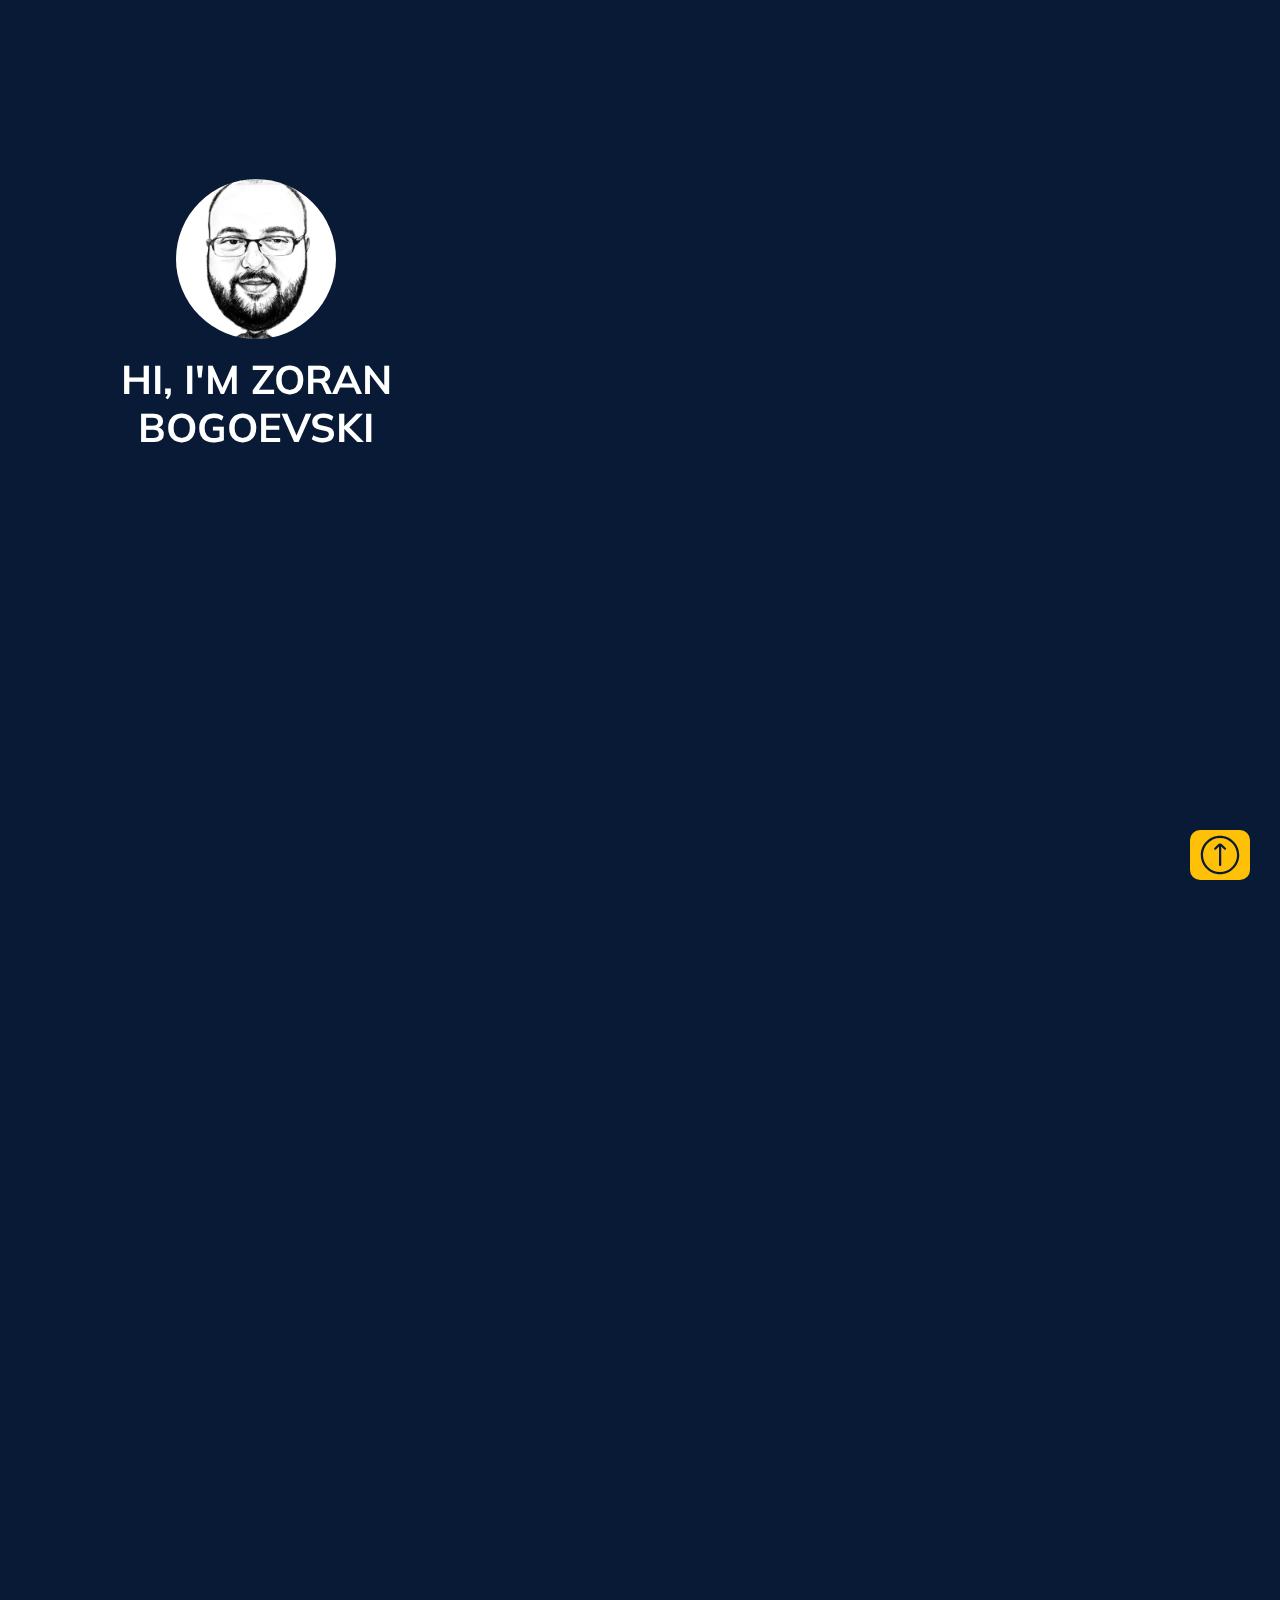
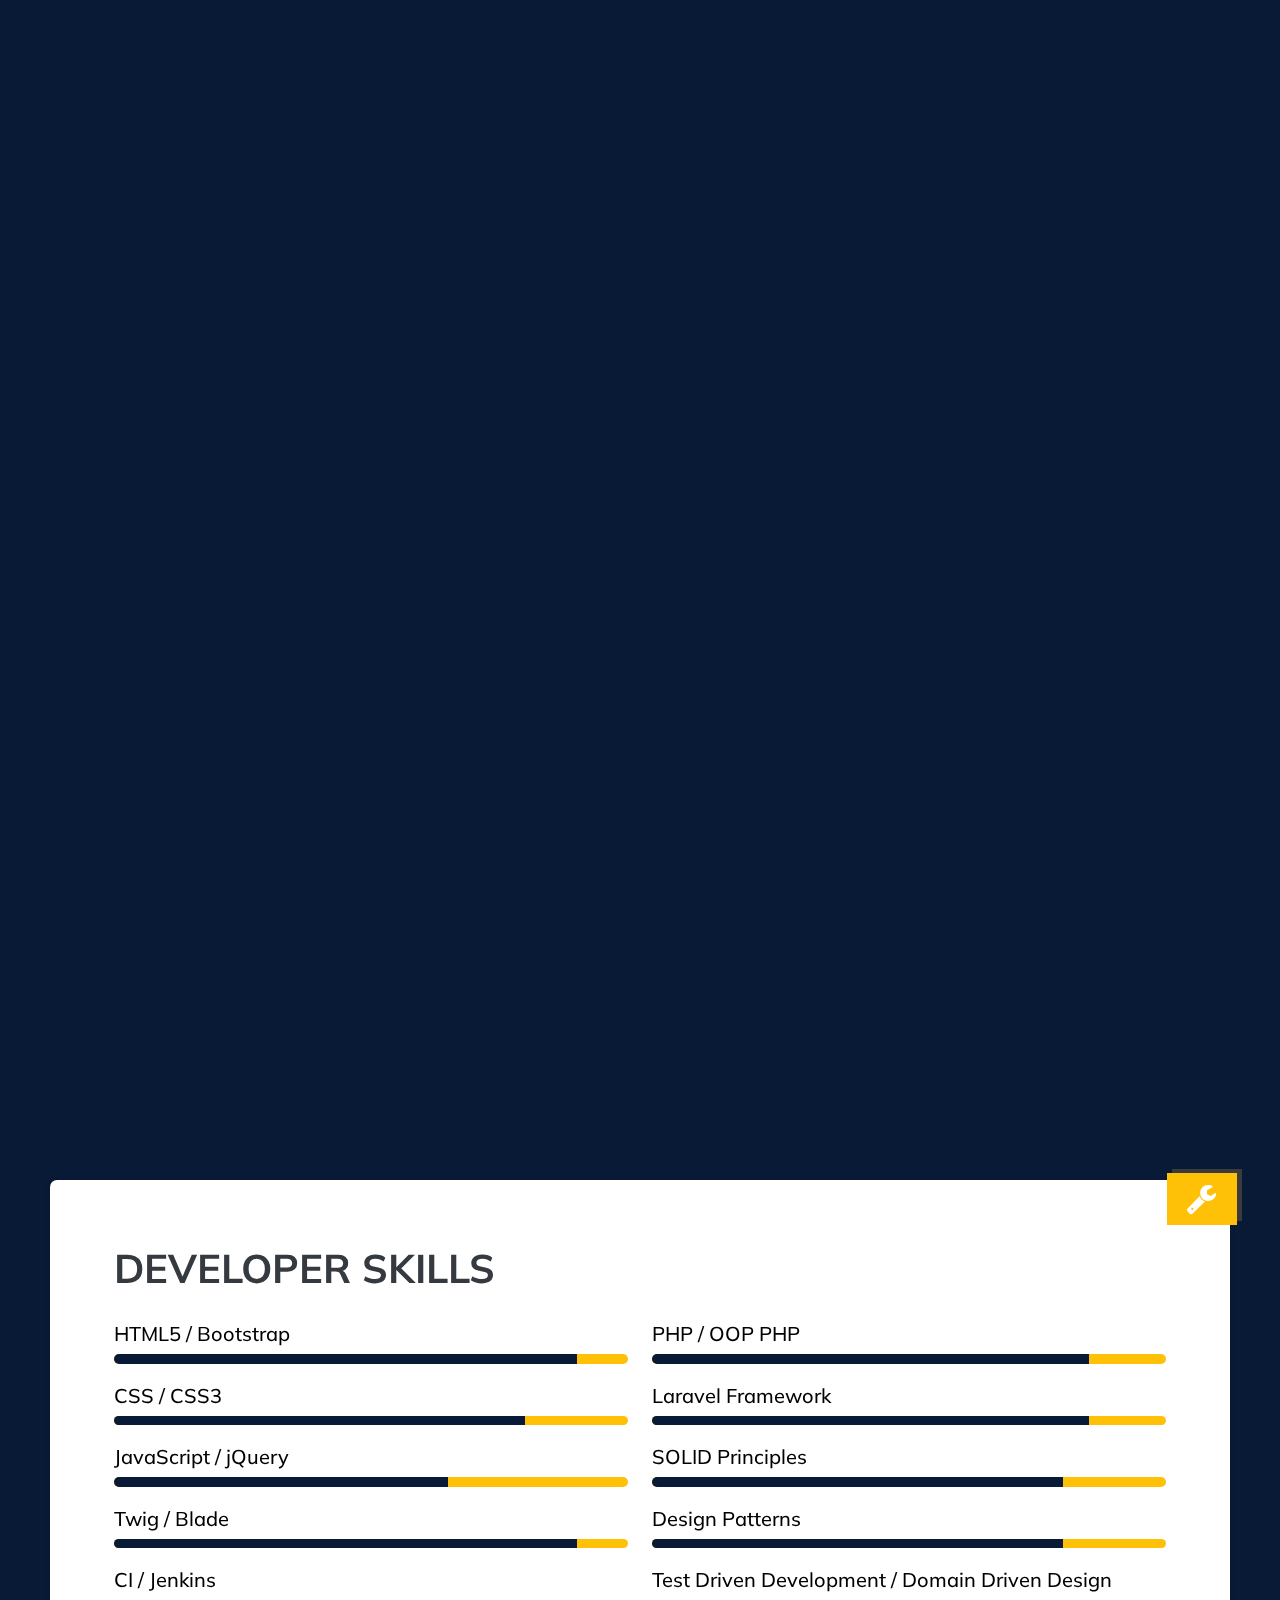
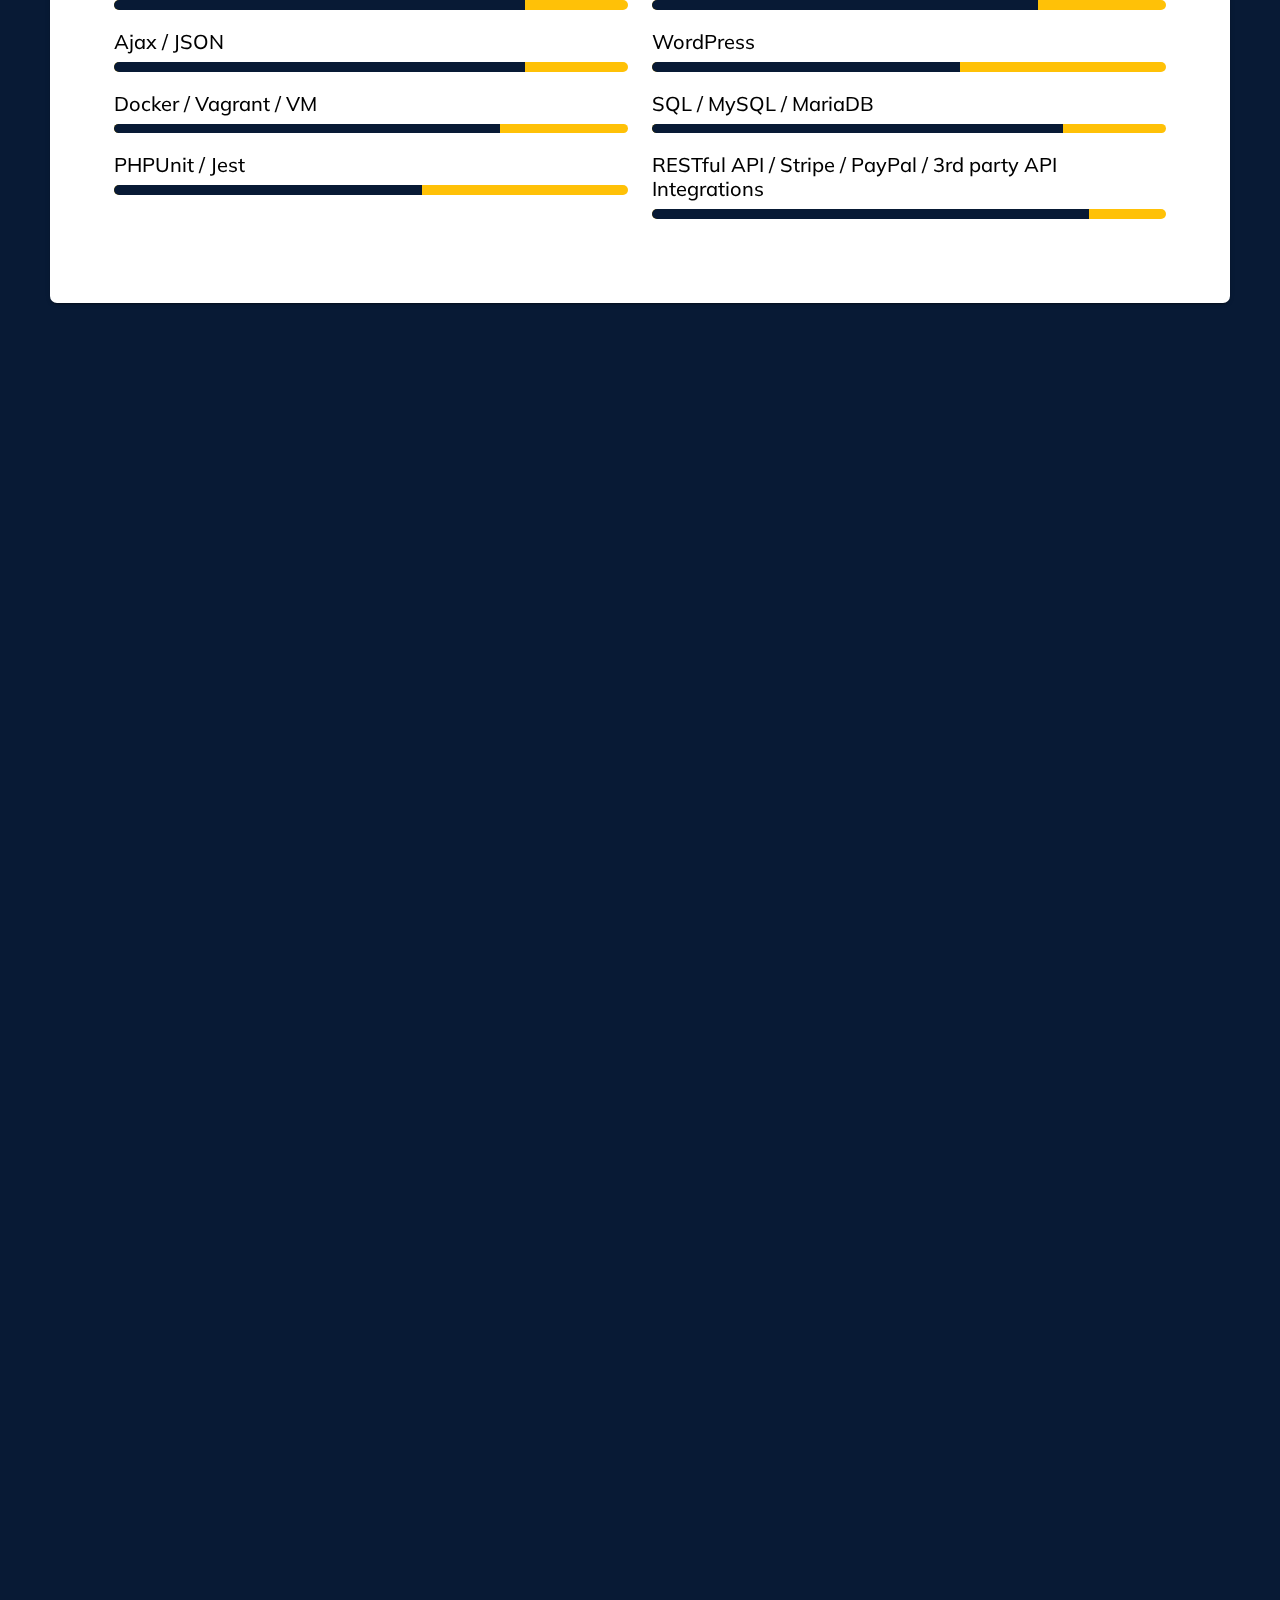
==== commit 0610fa8a: "Update  info" ====
--- a/index.html
+++ b/index.html
@@ -136,19 +136,12 @@
             </h2>
             <div class="row">
                 <div class="col-md-12 section-content text-justify">
-                    <p class="tab-indent">Senior Software Engineer | Laravel Developer | Technical Lead
-                        with <strong>15+ years</strong> of professional experience, profound in all the phases of
-                        Software Development Life Cycle (SDLC)
-                        for designing and building complex web applications, APIs and architecting backend tools.
-                        Perform business and technology
-                        analysis, system integration engineering, custom software development, support and maintenance,
-                        refactoring and re-engineering, unit testing and validation of services.
-                        Experienced in agile development and design of high volume and high quality software components
-                        and applications, architecting solutions and breaking business requirements into achievable
-                        technical tasks.
-                        Currently, working with the <strong>Laravel</strong> PHP Frameworks
-                        following <strong>SOLID</strong> principles. Always thrilled
-                        to learn new stuff.
+                    <p class="tab-indent">I am a seasoned Senior Software Engineer with over 15 years of professional experience. Throughout my career, I have gained expertise in various aspects of software development, specializing in Laravel development and serving as a Technical Lead.
+                        During my tenure, I have been involved in all phases of the Software Development Life Cycle (SDLC). From designing and building complex web applications and APIs to architecting backend tools, I have demonstrated proficiency in delivering robust and scalable solutions. I am adept at performing business and technology analysis, ensuring seamless system integration, and providing custom software development services.
+                        In addition to development, I have a strong background in support and maintenance activities. I have successfully undertaken refactoring and re-engineering projects to improve the performance and maintainability of existing codebases. Through comprehensive unit testing and validation, I ensure the delivery of high-quality services.
+                        My experience extends to agile development methodologies, allowing me to efficiently design and develop high-volume software components and applications. I excel at breaking down complex business requirements into achievable technical tasks, architecting innovative solutions that align with organizational goals.
+                        Currently, I am focused on working with the Laravel PHP Framework, employing SOLID principles to create robust and maintainable codebases. I am continuously enthusiastic about learning new technologies and keeping up with industry trends.
+                        Overall, my extensive experience, technical proficiency, and passion for learning make me a valuable asset in any software development team. I am dedicated to delivering top-notch solutions and contributing to the success of projects.
                     </p>
 
                 </div>
@@ -187,26 +180,27 @@
                         </div>
                         <div class="employee-tasks section-content text-justify" id="axModule">
                             <p class="pt-2">
-                                Working as a Senior Back end Software Engineer / Tech Lead <br/>
-                                Building and maintaining RESTful APIs, architecting and designing the database
-                                structure, developing custom laravel packages, implementing custom wrappers for 3rd
-                                party solutions, writing
-                                clean and modular code based on SOA
-                                (Service Oriented Architecture).
-                                Created custom dockerized solutions.
-                            </p>
+                                As a <strong>Senior Back-end Software Engineer/Tech Lead</strong>, my role encompasses the
+                                following responsibilities:</p>
+                            <ul>
+                                <li>Building and maintaining RESTful APIs</li>
+                                <li>Architecting and designing the database structure</li>
+                                <li>Developing custom Laravel packages</li>
+                                <li>Implementing custom wrappers for 3rd party solutions</li>
+                                <li>Writing clean and modular code based on SOA (Service Oriented Architecture)</li>
+                                <li>Created custom dockerized solutions</li>
+                            </ul>
+                                <p>Working on the following projects:</p>
+                                <ul>
+                                    <li>Growth Engineering LMS</li>
+                                    <li>Growth Engineering Learning App</li>
+                                    <li>Growth Engineering Authoring Tool</li>
+                                </ul>
+                                <p class="pt-2">The Growth Engineering is the world’s most engaging learning management system —
+                                    by a long shot with ultimate mobile knowledge reinforcement app with Gamified and game-based content creation made easy.</p>
                             <ul aria-expanded="true" class="resume-list collapse show pb-3" id="qxCollapse1">
-                                <li>Working on Growth Engineering LMS,
-                                    Growth Engineering Learning App,
-                                    Growth Engineering Authoring Tool,
-                                    the Growth Engineering
-                                    is the world’s most engaging learning management system — by a long shot with
-                                    ultimate mobile knowledge reinforcement app with Gamified and game-based content
-                                    creation made easy.
-                                </li>
-                            </ul>
-
-                            <ul aria-expanded="false" class="resume-list collapse show pb-3" id="axCollapse"></ul>
+
+                            </ul>
 
                             <div class="badges-container">
                                 <span class="badge badge-pill badge-custom py-2 px-3 mb-2">Laravel</span>
@@ -249,15 +243,18 @@
                         </div>
                         <div class="employee-tasks section-content text-justify" id="axModule">
                             <p class="pt-2">
-                                Working as a Senior Full Stack Software Engineer / Project Lead Developer<br/>
-                                Building and maintaining RESTful APIs, architecting and designing the database
-                                structure, implementing custom wrappers for 3rd party solutions, writing
-                                clean and modular code based on SOA
-                                (Service Oriented Architecture).
-                                Created custom Admin Dashboard for easy management of the application entities.
-                            </p>
-
-                            <ul aria-expanded="false" class="resume-list collapse show pb-3" id="axCollapse"></ul>
+                                As a <strong>Senior Back-end Software Engineer/Tech Lead</strong>, my role encompasses the
+                                following responsibilities:</p>
+                            <ul>
+                                <li>Developing and managing RESTful APIs.</li>
+                                <li>Designing and structuring databases with utmost precision.</li>
+                                <li>Creating custom wrappers to integrate <em>third-party solutions</em> seamlessly.</li>
+                                <li>Crafting clean and modular code using the <em>Service-Oriented Architecture (SOA)</em> approach.</li>
+                                <li>Designing and implementing a customized <em>Admin Dashboard</em> for effortless application entity management.</li>
+                                <li>Created custom dockerized solutions</li>
+                            </ul>
+                            <ul aria-expanded="true" class="resume-list collapse show pb-3" id="qxCollapse1">
+                            </ul>
 
                             <div class="badges-container">
                                 <span class="badge badge-pill badge-custom py-2 px-3 mb-2">Laravel</span>
@@ -302,15 +299,19 @@
                         </div>
                         <div class="employee-tasks section-content text-justify" id="fuModule">
                             <p class="pt-2">
-                                Working as a Senior Full Stack Software Engineer / Project Lead Developer.
-                                Building and maintaining RESTful APIs, architecting and designing the database
-                                structure, implementing custom wrappers for 3rd party solutions, writing
-                                clean and modular code based on SOA
-                                (Service Oriented Architecture).
-                                Created custom Admin Dashboard for easy management of the application entities.
+                                As a <strong>Senior Back-end Software Engineer/Tech Lead</strong>, my role encompasses the
+                                following responsibilities:
                             </p>
-
-                            <ul aria-expanded="false" class="resume-list collapse show pb-3" id="fuCollapse"></ul>
+                            <ul>
+                                <li>Building and maintaining RESTful APIs</li>
+                                <li>Architecting and designing the database structure</li>
+                                <li>Implementing custom wrappers for 3rd party solutions</li>
+                                <li>Writing clean and modular code based on SOA (Service Oriented Architecture)</li>
+                                <li>Creating a custom Admin Dashboard for easy management of the application entities</li>
+                                <li>Created custom dockerized solutions</li>
+                            </ul>
+                            <ul aria-expanded="true" class="resume-list collapse show pb-3" id="qxCollapse1">
+                            </ul>
                             <div class="badges-container">
                                 <span class="badge badge-pill badge-custom py-2 px-3 mb-2">Laravel</span>
                                 <span class="badge badge-pill badge-custom py-2 px-3 mb-2">Project Lead</span>
@@ -354,23 +355,21 @@
                         </div>
                         <div class="employee-tasks section-content text-justify" id="qxModule">
                             <p class="pt-2">
-                                Working as a Senior PHP Developer.
-                                Building RESTful APIs, architecting and designing the database
-                                structure, implementing custom wrappers for 3rd party solutions, writing
-                                clean and modular code based on SOA
-                                (Service Oriented Architecture).
+                                As a <strong>Senior Back-end Software Engineer</strong>, my role encompasses the
+                                following responsibilities:
                             </p>
-
-                            <ul aria-expanded="true" class="resume-list collapse show pb-3" id="qxCollapse">
-                                <li>
-                                    Building an e-commerce platform for Bookmark customers where they can make use of
-                                    Bookmark's drag and drop website builder and AI to build their e-commerce store.
-                                    Used bagisto e-commerce framework for Laravel.
-                                    Developed plugins and packages for third-party APIs like shipping providers, tax
-                                    calculation services, payment gateways.
-                                    Implemented CanadaPost and UPS post shipping package for Laravel.
-                                    Implemented delivery tracker for CanadaPost and UPS shipping providers.
-                                </li>
+                            <ul>
+                                <li>Building RESTful APIs and ensuring their smooth functionality.</li>
+                                <li>Creating well-structured and optimized database designs.</li>
+                                <li>Developing custom wrappers to seamlessly integrate third-party solutions.</li>
+                                <li>Writing clean, modular code following the Service-Oriented Architecture (SOA) approach.</li>
+                                <li>Designing and implementing a user-friendly Admin Dashboard for easy application entity management.</li>
+                                <li>Created custom dockerized solutions</li>
+                                <li>Constructing an e-commerce platform for Bookmark customers, utilizing Bookmark's drag-and-drop website builder and AI capabilities.</li>
+                                <li>Utilizing the bagisto e-commerce framework for Laravel and developing plugins and packages for third-party APIs such as shipping providers, tax calculation services, and payment gateways.</li>
+                                <li>Implementing the CanadaPost and UPS post shipping packages for Laravel and incorporating a delivery tracker for these shipping providers.</li>
+                            </ul>
+                            <ul aria-expanded="true" class="resume-list collapse show pb-3" id="qxCollapse1">
                             </ul>
                             <div class="badges-container">
                                 <span class="badge badge-pill badge-custom py-2 px-3 mb-2">Laravel</span>
@@ -411,19 +410,24 @@
                         </div>
                         <div class="employee-tasks section-content text-justify" id="zpModule">
                             <p class="pt-2">
-                                Working as a Senior PHP Developer.
-                                Building RESTful APIs, architecting and designing the database
-                                structure, implementing custom wrappers for 3rd party solutions, writing
-                                clean and modular code based on SOA
-                                (Service Oriented Architecture).
+                                As a <strong>Senior Back-end Software Engineer/Tech Lead</strong>, my role encompasses the
+                                following responsibilities:
                             </p>
 
+                            <ul>
+                                <li>Developing and managing RESTful APIs</li>
+                                <li>Designing precise and well-structured databases</li>
+                                <li>Creating seamless integrations with third-party solutions through custom wrappers</li>
+                                <li>Implementing clean and modular code using SOA principles</li>
+                                <li>Designing and implementing a user-friendly Admin Dashboard for easy application entity management</li>
+                                <li>Extensive experience in working with PHP Legacy code</li>
+                                <li>Created custom dockerized solutions</li>
+
+                            </ul>
+                            <p class="pt-2"> Currently employed at LumenAd, specializing in Advertising, Analytics,
+                                Campaign
+                                Reporting, Data Organization, Media Activation, Advertising Intelligence, Ad Intelligence, Data Management, Digital Media, and Data Visualization.</p>
                             <ul aria-expanded="true" class="resume-list collapse show pb-3" id="qxCollapse1">
-                                <li>Working for the LumenAd brand working on their platform for
-                                    Advertising, Analytics, Campaign Reporting, Data Organization, Media Activation,
-                                    Advertising Intelligence, Ad Intelligence, Data Management, Digital Media, Data
-                                    Visualization
-                                </li>
                             </ul>
                             <div class="badges-container">
                                 <span class="badge badge-pill badge-custom py-2 px-3 mb-2">Laravel</span>
@@ -466,15 +470,21 @@
                     </span>
                         </div>
                         <div class="employee-tasks section-content text-justify" id="xsModule">
-                            <p class="pt-2"> Working as a Software Engineer.
-                                Building RESTful APIs, architecting and designing the database
-                                structure, implementing custom wrappers for 3rd party solutions, writing
-                                clean and modular code based on SOA
-                                (Service Oriented Architecture).</p>
-                            <ul aria-expanded="true" class="resume-list collapse show pb-3" id="xsCollapse">
-                                <li>Building an e-commerce platform for clients and custom CMS platforms as well as</li>
-                            </ul>
-
+                            <p class="pt-2">
+                                As a <strong>Back-end Software Engineer</strong>, my role encompasses the
+                                following responsibilities:
+                            </p>
+
+                            <ul>
+                                <li>Developing and managing RESTful APIs</li>
+                                <li>Designing precise and well-structured databases</li>
+                                <li>Creating seamless integrations with third-party solutions through custom wrappers</li>
+                                <li>Implementing clean and modular code using SOA principles</li>
+                                <li>PHP Laravel and .NET technologies</li>
+                                <li>Extensive experience in working with PHP Legacy code</li>
+                            </ul>
+                            <ul aria-expanded="true" class="resume-list collapse show pb-3" id="qxCollapse1">
+                            </ul>
                             <div class="badges-container">
                                 <span class="badge badge-pill badge-custom py-2 px-3 mb-2">ASP.NET</span>
                                 <span class="badge badge-pill badge-custom py-2 px-3 mb-2">Project Lead</span>
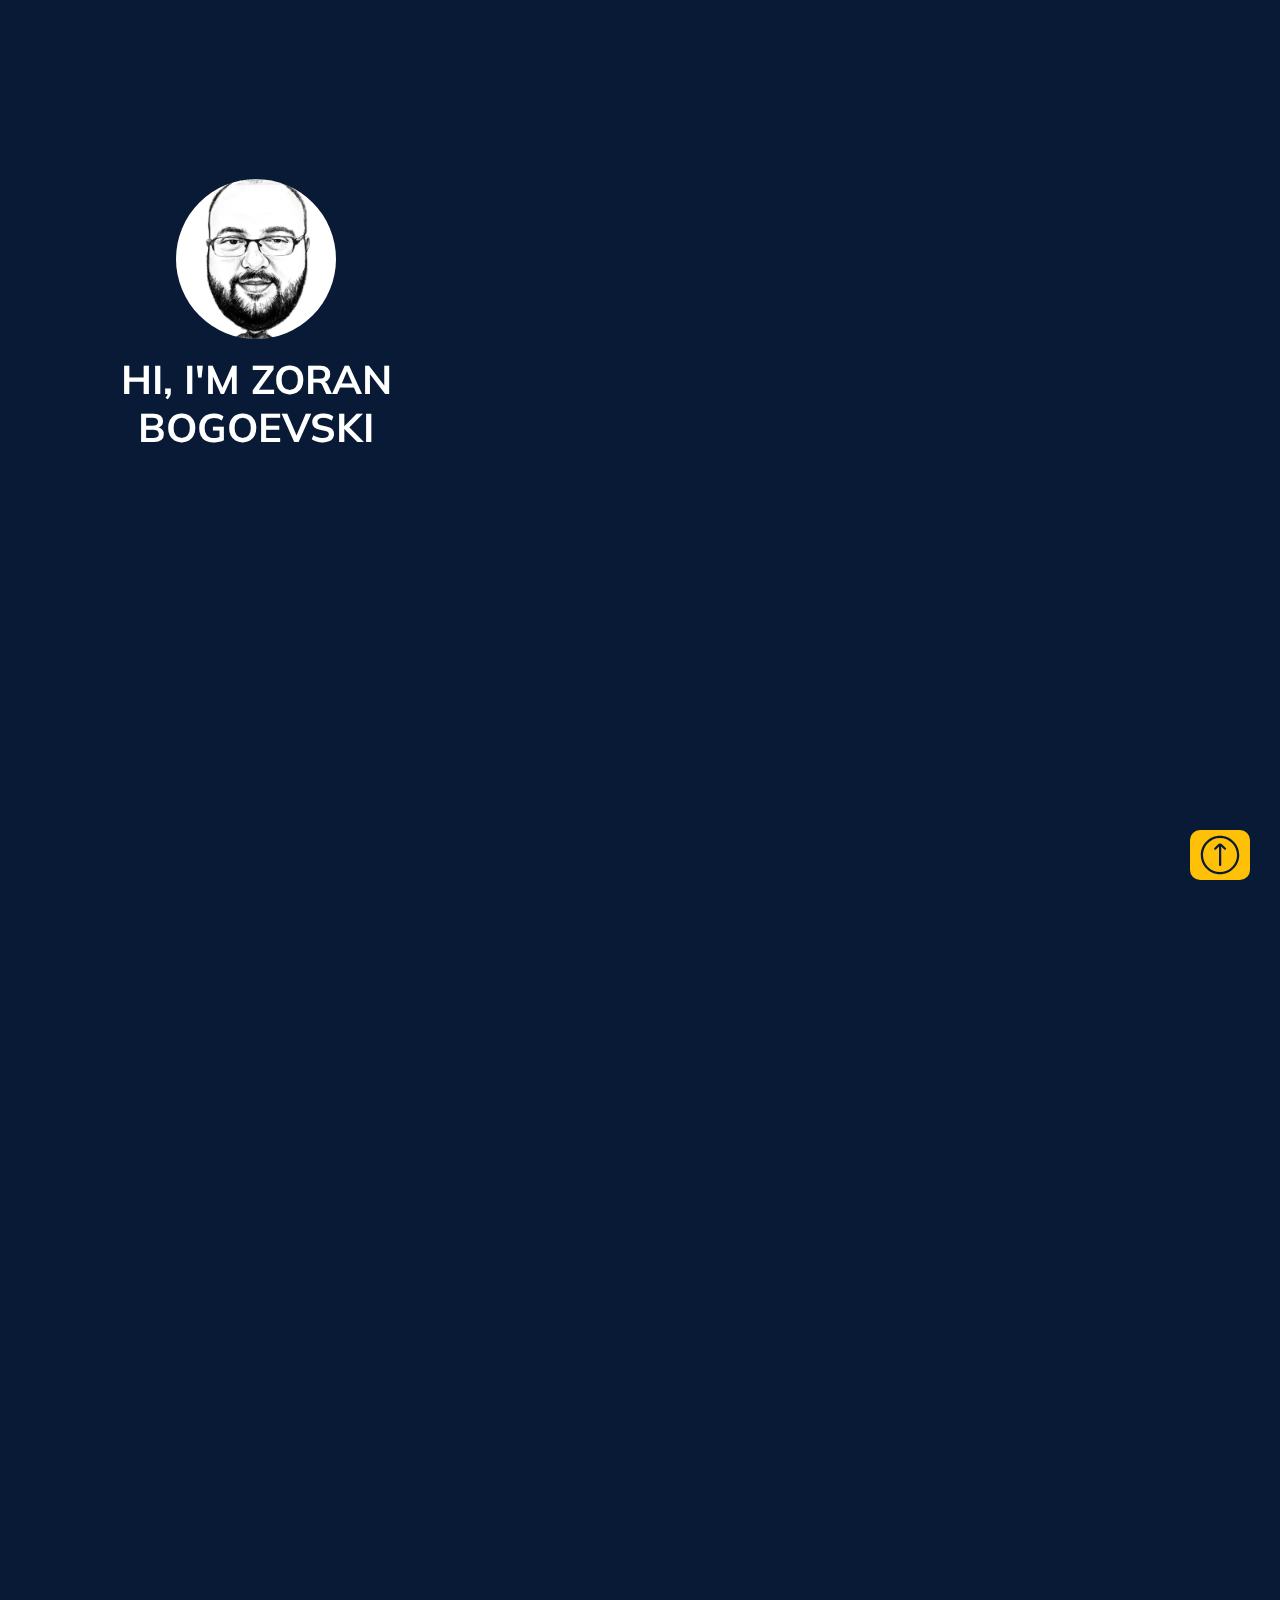
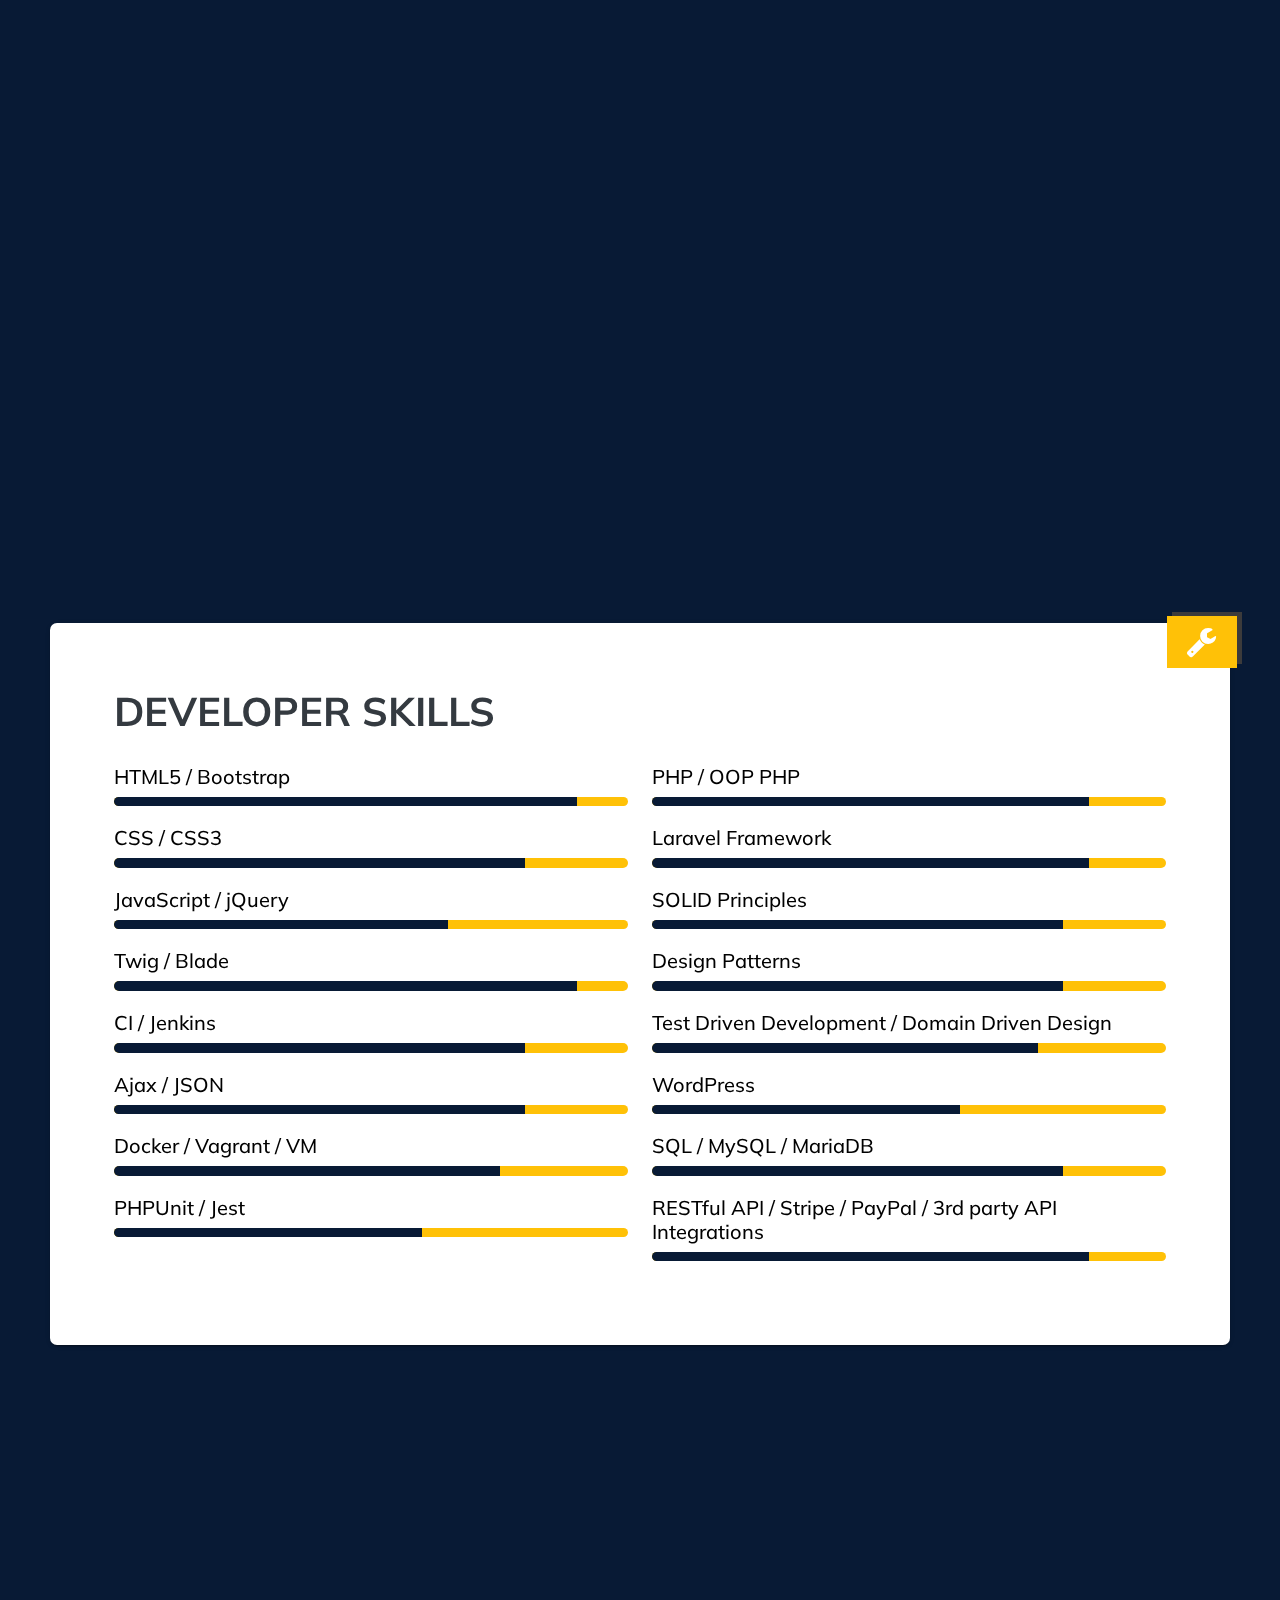
==== commit 2a332ae9: "Update  positions" ====
--- a/index.html
+++ b/index.html
@@ -163,11 +163,11 @@
                         <div class="company-info d-flex align-items-center py-2">
                     <span class="company-logo">
                         <img alt="Growth Engineering Ltd logo"
-                             class="img-responsive rounded-circle" src="images/grouth.jpeg" width="65px"/>
+                             class="img-responsive rounded-circle" src="images/omlogo.png" width="65px"/>
                     </span>
                             <span class="company-title-position">
                         <h6 class="h5 mt-2 mb-0">
-                            Growth Engineering Ltd
+                            Orangemelons
                         </h6>
                         <span class="h6 my-1 text-uppercase">
                             Senior Full Stack Software Engineer | Tech Lead
@@ -175,6 +175,66 @@
                         <br/>
                         <span class="lead my-1">
                             (Full time)
+                        </span>
+                    </span>
+                        </div>
+                        <div class="employee-tasks section-content text-justify" id="axModule">
+                            <p class="pt-2">
+                                As a <strong>Senior Back-end Software Engineer/Tech Lead</strong>, my role encompasses the
+                                following responsibilities:</p>
+                            <ul>
+                                <li>Building and maintaining RESTful APIs</li>
+                                <li>Architecting and designing the database structure</li>
+                                <li>Developing custom Laravel packages</li>
+                                <li>Implementing custom wrappers for 3rd party solutions</li>
+                                <li>Writing clean and modular code based on SOA (Service Oriented Architecture)</li>
+                                <li>Created custom dockerized solutions</li>
+                            </ul>
+
+                            <p class="pt-2">OrangeMelons, are a software development company from Amsterdam.
+                                Born out of the high demand for affordable highly educated IT talents, we saw the opportunity to link our roots in North Macedonia to our network in the Netherlands.
+                                Our tech center in North Macedonia mainly houses university-educated IT professionals. In addition to IT skills, we also train people internally in communication and project management.</p>
+                            <ul aria-expanded="true" class="resume-list collapse show pb-3" id="qxCollapse1">
+
+                            </ul>
+
+                            <div class="badges-container">
+                                <span class="badge badge-pill badge-custom py-2 px-3 mb-2">Laravel</span>
+                                <span class="badge badge-pill badge-custom py-2 px-3 mb-2">PHP</span>
+                                <span class="badge badge-pill badge-custom py-2 px-3 mb-2">OOP PHP</span>
+                                <span class="badge badge-pill badge-custom py-2 px-3 mb-2">Tech Lead</span>
+                                <span class="badge badge-pill badge-custom py-2 px-3 mb-2">MySQL</span>
+                                <span class="badge badge-pill badge-custom py-2 px-3 mb-2">SOA Architecture</span>
+                                <span class="badge badge-pill badge-custom py-2 px-3 mb-2">REST API</span>
+                                <span class="badge badge-pill badge-custom py-2 px-3 mb-2">DataTables</span>
+                                <span class="badge badge-pill badge-custom py-2 px-3 mb-2">Docker</span>
+                                <span class="badge badge-pill badge-custom py-2 px-3 mb-2">Bitbucket</span>
+                                <span class="badge badge-pill badge-custom py-2 px-3 mb-2">Jira</span>
+                            </div>
+
+                        </div>
+                    </div>
+                </div>
+            <div id="timeline">
+                <div class="timeline-item clearfix">
+                    <div class="timeline-icon"></div>
+                    <div class="timeline-content right">
+                        <span class="date">Nov 2022 - July 2023</span>
+                        <div class="company-info d-flex align-items-center py-2">
+                    <span class="company-logo">
+                        <img alt="Growth Engineering Ltd logo"
+                             class="img-responsive rounded-circle" src="images/grouth.jpeg" width="65px"/>
+                    </span>
+                            <span class="company-title-position">
+                        <h6 class="h5 mt-2 mb-0">
+                            Growth Engineering Ltd
+                        </h6>
+                        <span class="h6 my-1 text-uppercase">
+                            Senior Full Stack Software Engineer | Tech Lead
+                        </span>
+                        <br/>
+                        <span class="lead my-1">
+                            (Part time)
                         </span>
                     </span>
                         </div>
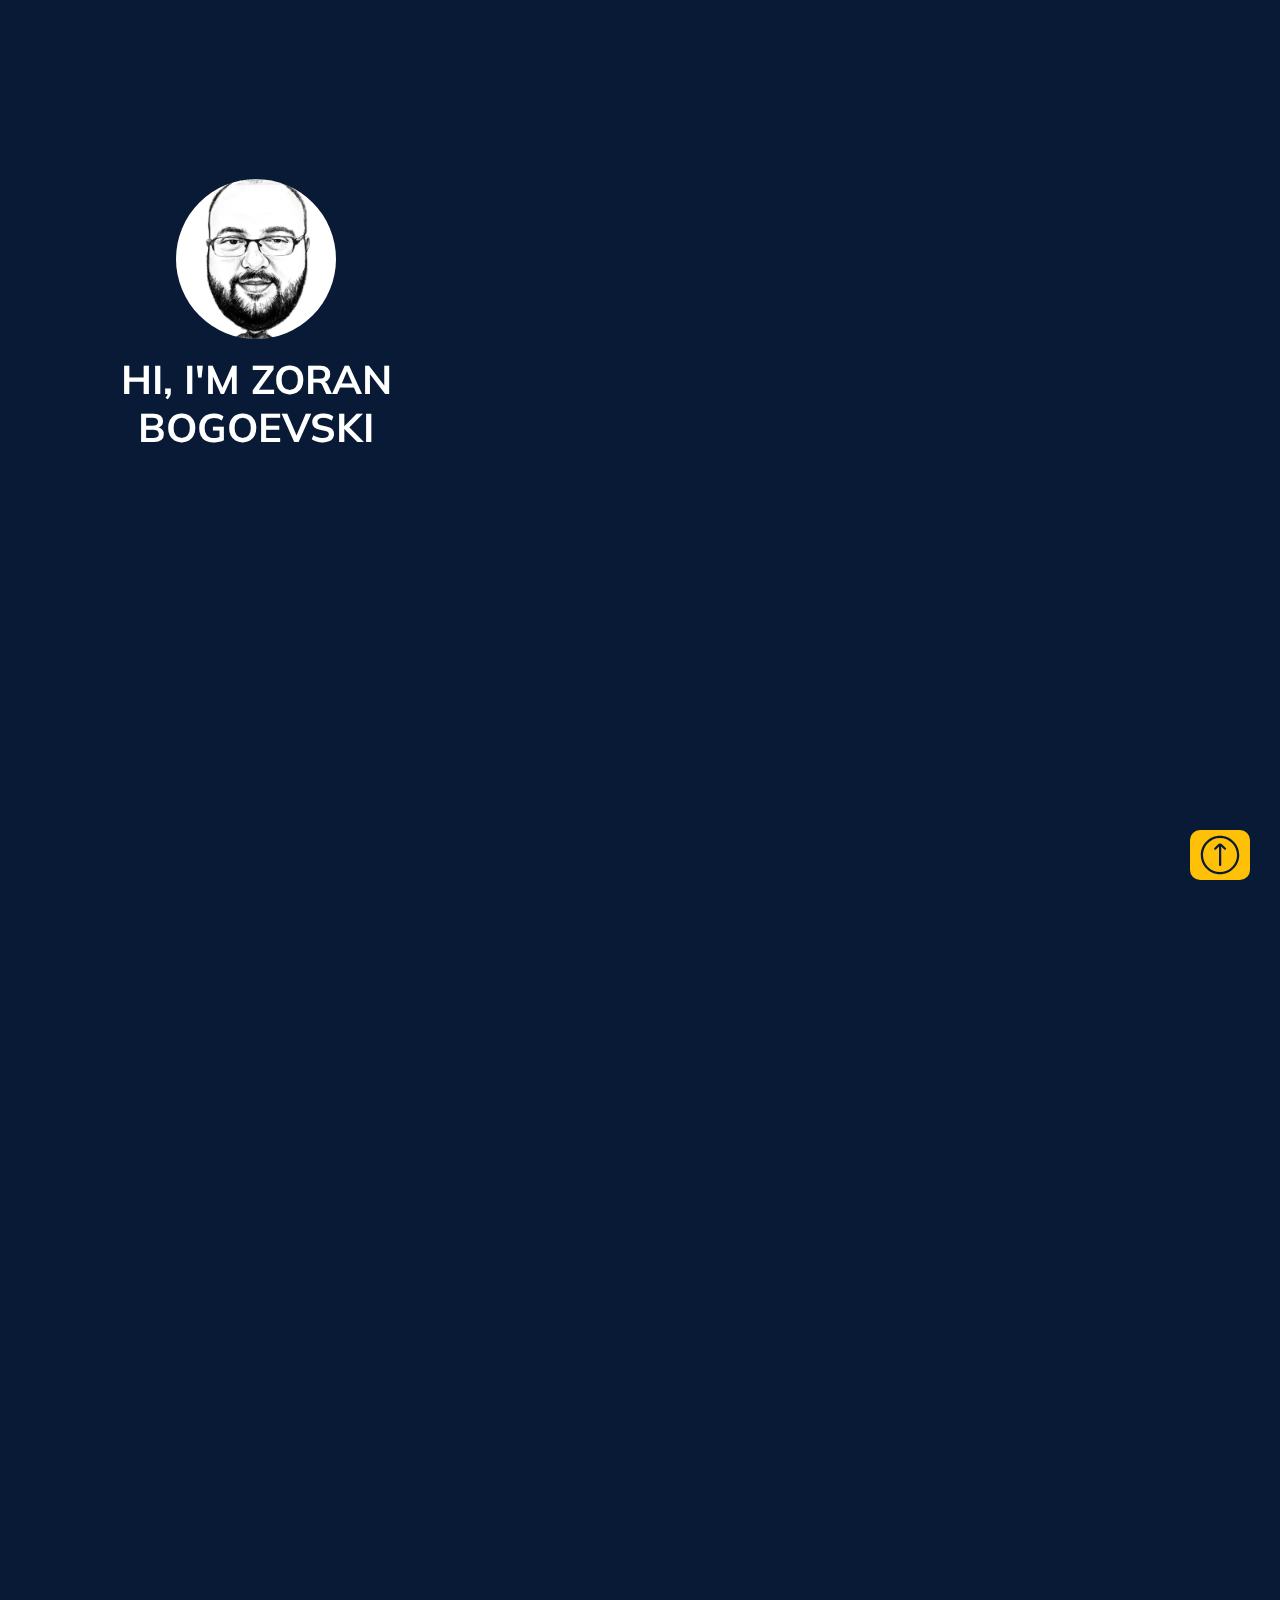
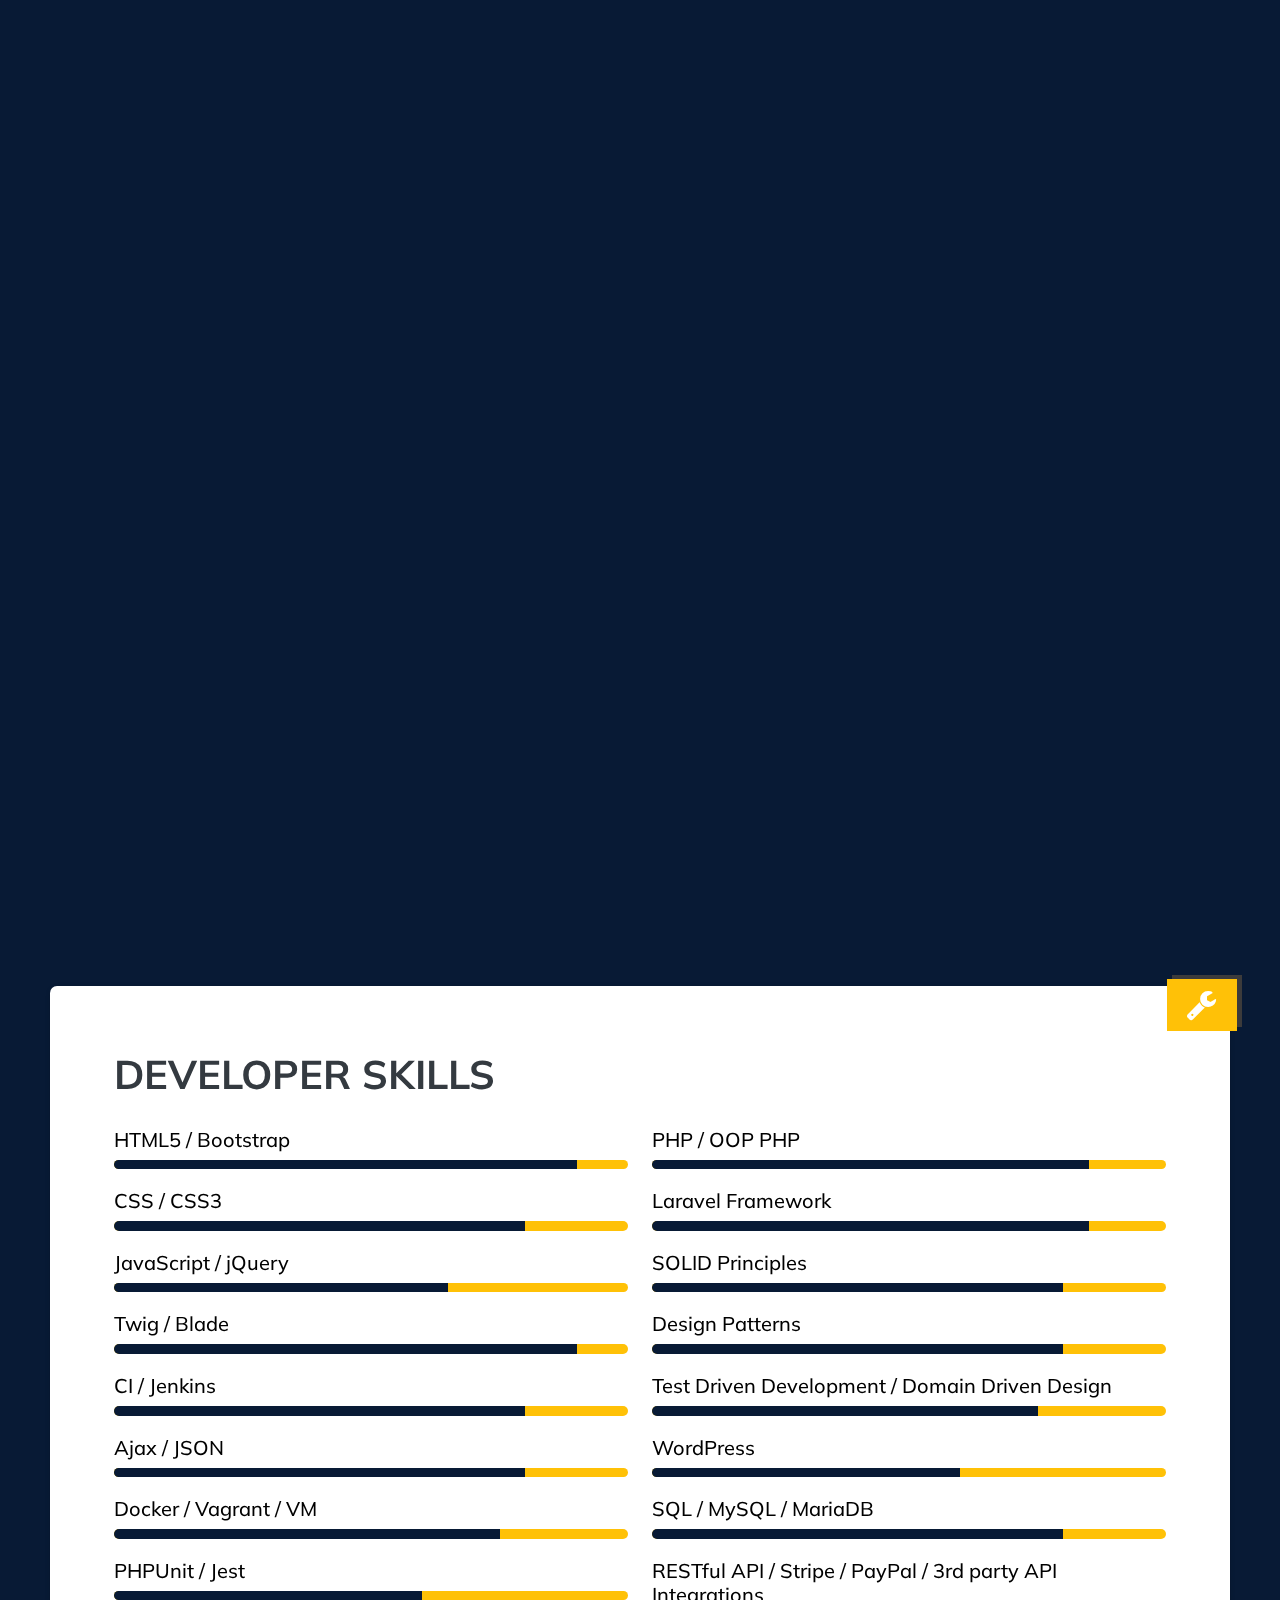
==== commit b0b79c48: "add halk payment" ====
--- a/index.html
+++ b/index.html
@@ -13,15 +13,18 @@
     <link href="/images/Android/Icon-192.png" rel="icon" sizes="192x192" type="image/png">
     <link href="/favicon-32x32.png" rel="icon" sizes="32x32" type="image/png">
     <link href="/favicon-96x96.png" rel="icon" sizes="96x96" type="image/png">
-    <link href="/favicon-16x16.png" rel="icon" sizes="16x16" type="image/png">
     <link href="/manifest.json" rel="manifest">
     <meta content="#ffffff" name="msapplication-TileColor">
     <meta content="/ms-icon-144x144.png" name="msapplication-TileImage">
     <meta content="#ffffff" name="theme-color">
     <meta content="Hugo 0.62.0" name="generator"/>
-    <title>CV: Zoran Bogoevski</title>
+    <title>CV: Zoran Bogoevski | Senior Software Engineer | Laravel Developer</title>
     <meta charset="utf-8">
     <meta content="width=device-width, initial-scale=1" name="viewport">
+
+    <!-- Canonical Tag -->
+    <link rel="canonical" href="https://zbogoevski.github.io" />
+
     <link crossorigin="anonymous" href="css/bootstrap.min.css" rel="stylesheet">
     <link href="css/style-cf.css" rel="stylesheet" type="text/css">
     <link href="css/styles.css" rel="stylesheet" type="text/css">
@@ -32,19 +35,22 @@
     <meta content="Zoran Bogoevski" name="author">
     <meta content="#000000" name="theme-color">
     <link href="/index.xml" rel="alternate" type="application/rss&#43;xml"/>
-    <meta content="CV: Zoran Bogoevski" itemprop="name">
-    <meta content="CV: Zoran Bogoevski, Laravel Developer | Senior Software Engineer" name=”description”>
-    <meta content="CV: Zoran Bogoevski" property="og:title">
+    <meta content="CV: Zoran Bogoevski | Senior Software Engineer | Laravel Developer" itemprop="name">
+
+    <!-- Meta Description Tag -->
+    <meta name="description" content="CV: Zoran Bogoevski, a Senior Software Engineer and Laravel Developer with 10+ years of professional experience. Get in touch to discuss your next project.">
+
+    <meta content="CV: Zoran Bogoevski | Senior Software Engineer | Laravel Developer" property="og:title">
     <meta
-            content="Senior Software Engineer / Senior Full Stack PHP Developer with 10+ years of professional experience, profound in all of the phases of Software Development Life Cycle (SDLC) for designing and building complex web..."
+            content="Zoran Bogoevski, a Senior Software Engineer and Laravel Developer with 10+ years of professional experience. Get in touch to discuss your next project."
             property="og:description">
     <meta content="https://zbogoevski.github.io/images/social-share.png" property="og:image">
     <meta content="https://zbogoevski.github.io" property="og:url">
     <meta content="article" name="og:type">
-    <meta content="CV: Zoran Bogoevski" property="og:site_name">
+    <meta content="CV: Zoran Bogoevski | Senior Software Engineer | Laravel Developer" property="og:site_name">
     <meta content="summary" name="twitter:card">
-    <meta content="CV: Zoran Bogoevski" name="twitter:title">
-    <meta content="CV: Zoran Bogoevski, Laravel Developer | Senior Software Engineer"
+    <meta content="CV: Zoran Bogoevski | Senior Software Engineer | Laravel Developer" name="twitter:title">
+    <meta content="CV: Zoran Bogoevski, a Senior Software Engineer and Laravel Developer with 10+ years of professional experience. Get in touch to discuss your next project."
           name="twitter:description">
     <meta content="Zoran Bogoevski" name="article:author">
     <script type="application/ld+json">
@@ -52,12 +58,12 @@
             "@context": "http://schema.org",
             "@type": "WebSite",
             "url": "\/",
-            "name": "CV: Zoran Bogoevski",
+            "name": "CV: Zoran Bogoevski | Senior Software Engineer | Laravel Developer",
             "author": {
                 "@type": "Person",
                 "name": "Zoran Bogoevski"
             },
-            "description": ""
+            "description": "Zoran Bogoevski, a Senior Software Engineer and Laravel Developer with 10+ years of professional experience. Get in touch to discuss your next project."
         }
     </script>
 </head>
@@ -811,6 +817,35 @@
                     </p>
                     <div class="timeline-content right bs">
                         <div class="company-info d-flex align-items-center py-2 bs">
+                            <a href="https://github.com/KalimeroMK/Halk">
+                                <span class="company-logo pr-3 bs">
+                        <img alt="casys logo" class="img-responsive rounded-circle bs"
+                             src="https://camo.githubusercontent.com/4434a2a2f8c4bd81eda54caf165a1a95079f67794d5d94ff7a397660cc7143b8/[base64]"
+                             width="65px">
+                            </span>
+                            </a>
+                            <span class="company-title-position bs">
+                        <h6 class="h5 mt-2 mb-0">
+                            <a href="https://github.com/KalimeroMK/Halk"> Halkbank Payment Gateway for Laravel</a>
+                        </h6>
+                    </span>
+                        </div>
+                        <div class="employee-tasks section-content bs" id="vtModule">
+                            <p class="pt-2 bs">Integrate Halkbank's online payment gateway seamlessly into your
+                                Laravel application with this dedicated package. Designed specifically for Macedonian businesses, this package provides an easy-to-use interface for integrating Halkbank payment services.</p>
+                            <div class="badges-container bs">
+                                <span class="badge badge-pill badge-custom py-2 px-3 mb-2 bs">Laravel</span>
+                                <span class="badge badge-pill badge-custom py-2 px-3 mb-2 bs">Blade</span>
+                                <span class="badge badge-pill badge-custom py-2 px-3 mb-2 bs">OOP PHP</span>
+                                <span class="badge badge-pill badge-custom py-2 px-3 mb-2 bs">JavaScript</span>
+                                <span class="badge badge-pill badge-custom py-2 px-3 mb-2 bs">HTML5</span>
+                                <span class="badge badge-pill badge-custom py-2 px-3 mb-2 bs">CSS / CSS3</span>
+                            </div>
+                        </div>
+                    </div>
+                    <hr>
+                    <div class="timeline-content right bs">
+                        <div class="company-info d-flex align-items-center py-2 bs">
                             <a href="https://github.com/KalimeroMK/countries">
                                 <span class="company-logo pr-3 bs">
                         <img alt="casys logo" class="img-responsive rounded-circle bs"
--- a/css/styles.css
+++ b/css/styles.css
@@ -1117,6 +1117,7 @@
     font-size: 28px;
     margin-right: 12px;
     transition: all 0.3s ease;
+    text-decoration: none;
 }
 
 .social a:hover {
@@ -1301,7 +1302,13 @@
 }
 
 section#experience #xsModule a.collapsed::after {
-    content: "+ Show More";
+    content: "+ Show More";.social a {
+                               color: #fff;
+                               font-size: 28px;
+                               margin-right: 12px;
+                               transition: all 0.3s ease;
+
+                           }
 }
 
 section#experience #xsModule a:not(.collapsed)::after {
@@ -2160,5 +2167,4 @@
 
 .company-logo {
     margin: 2%;
-}
-
+}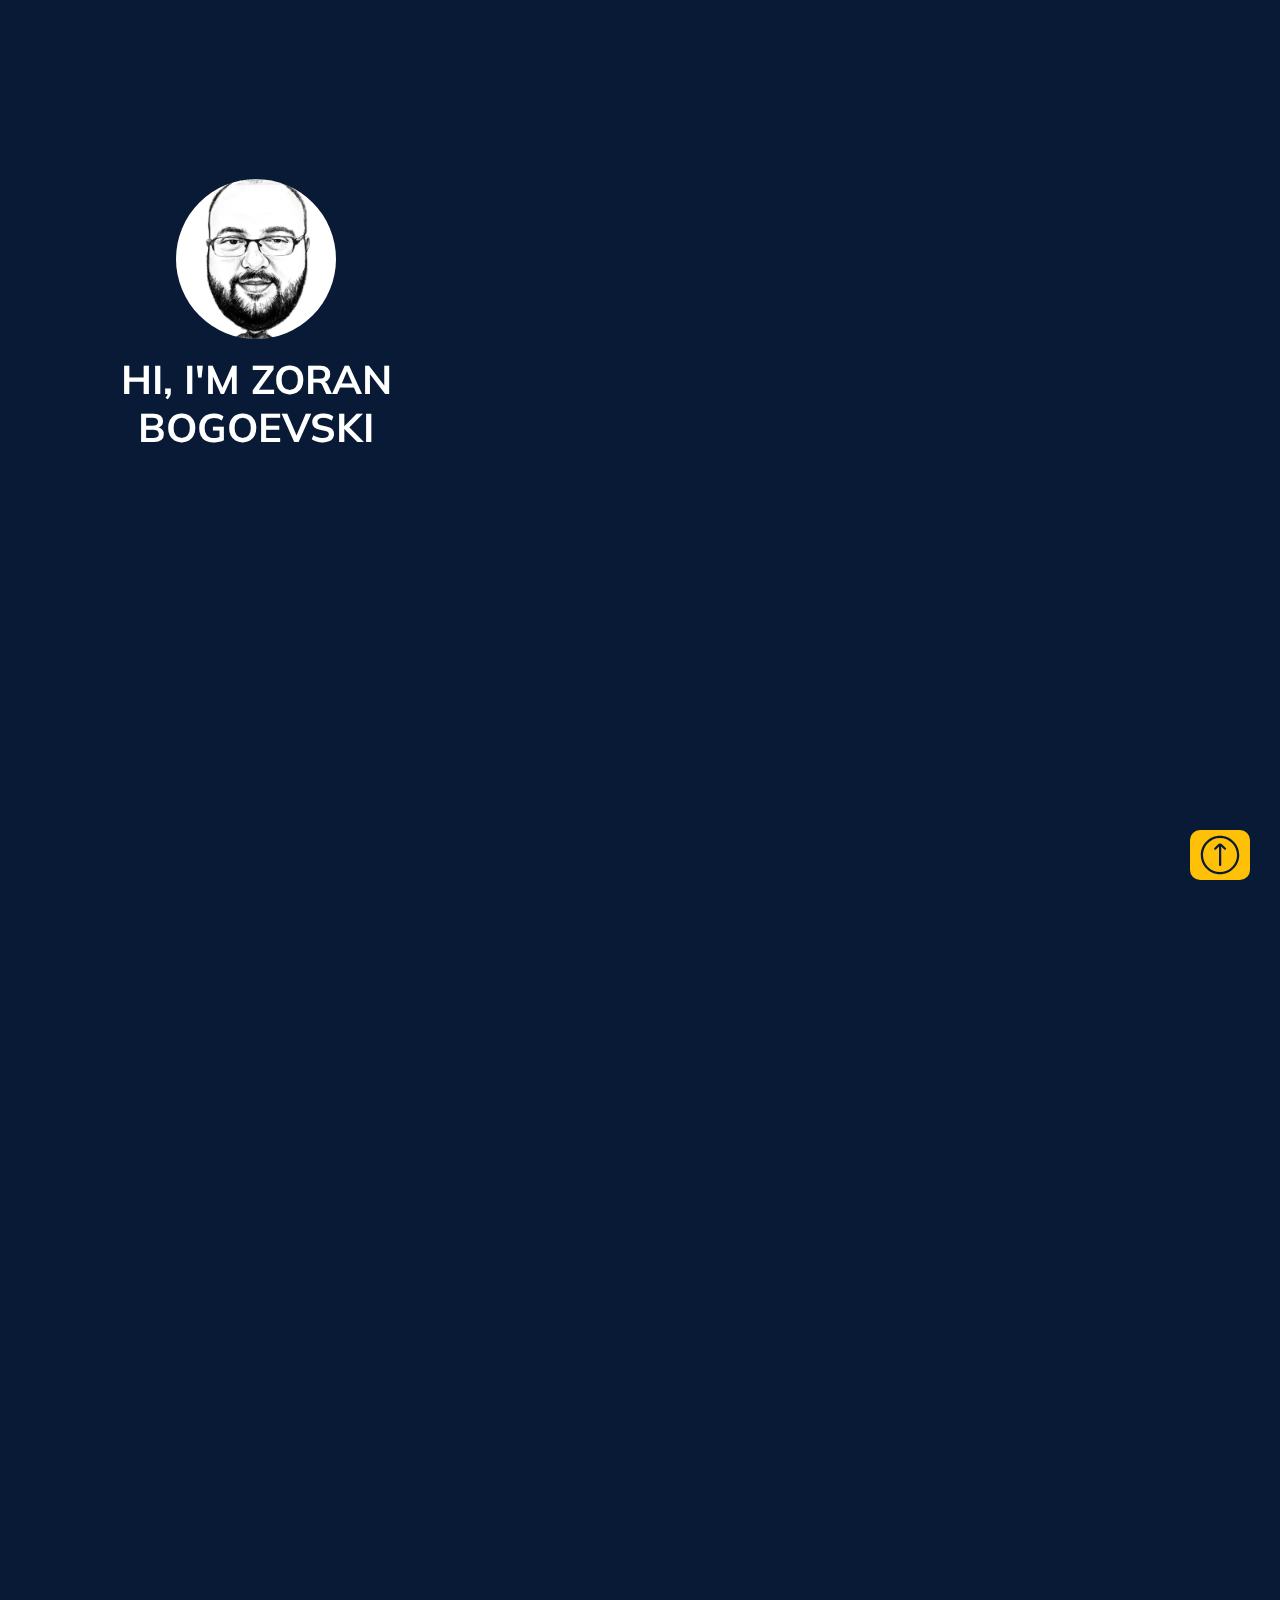
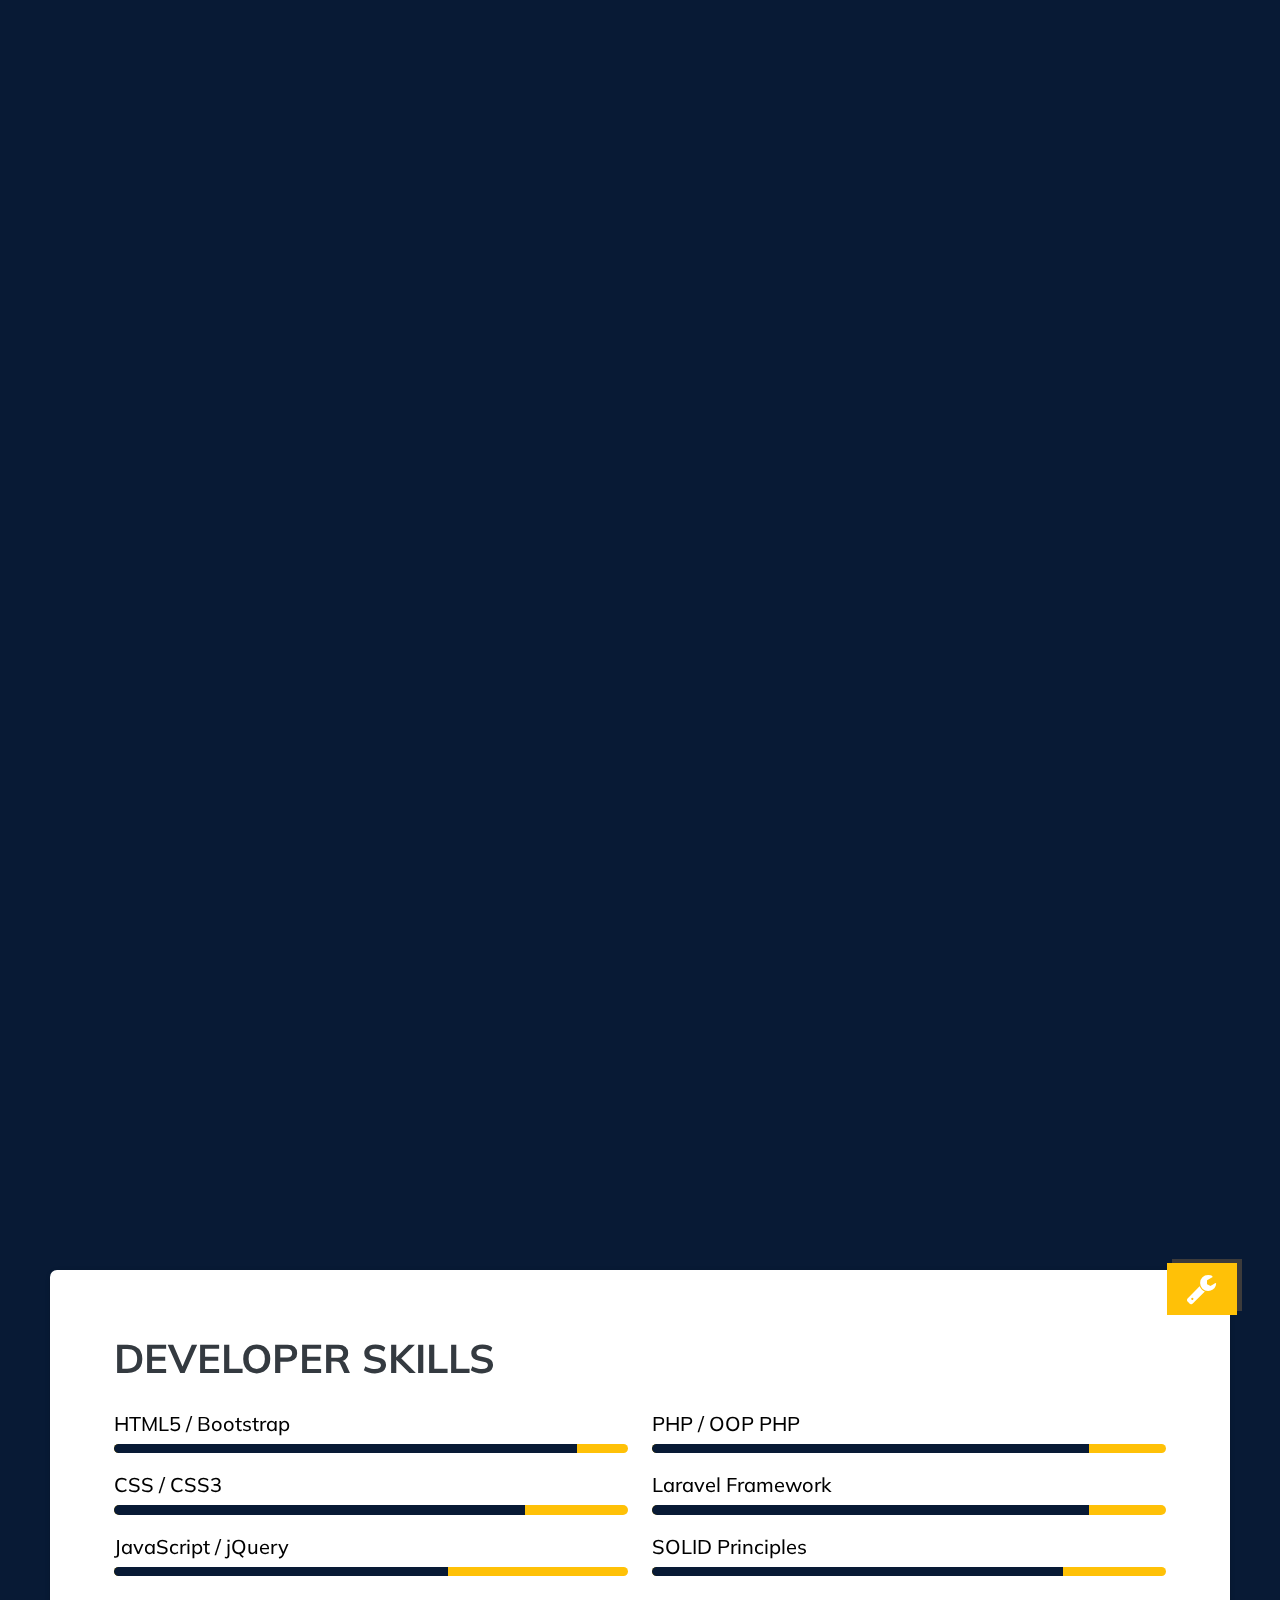
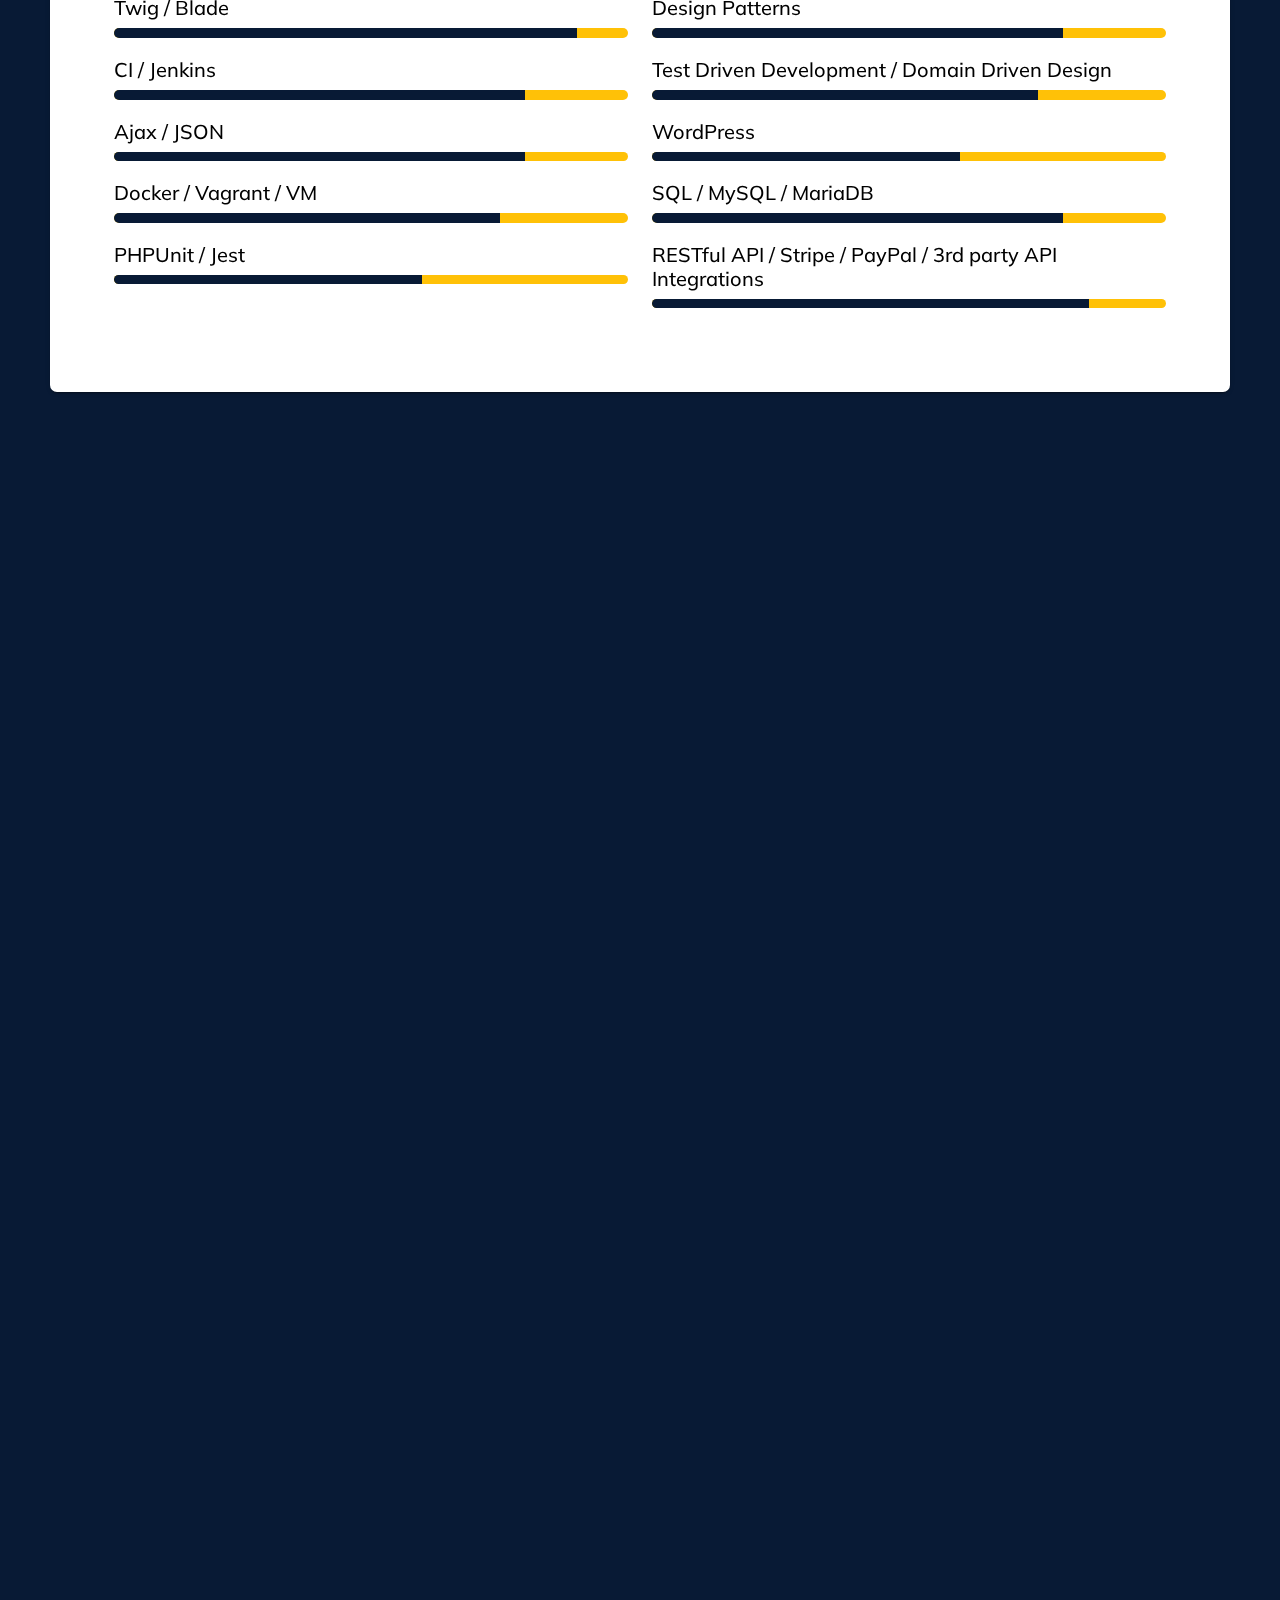
==== commit 38059f85: "update package list" ====
--- a/index.html
+++ b/index.html
@@ -16,43 +16,38 @@
     <link href="/manifest.json" rel="manifest">
     <meta content="#ffffff" name="msapplication-TileColor">
     <meta content="/ms-icon-144x144.png" name="msapplication-TileImage">
-    <meta content="#ffffff" name="theme-color">
-    <meta content="Hugo 0.62.0" name="generator"/>
-    <title>CV: Zoran Bogoevski | Senior Software Engineer | Laravel Developer</title>
     <meta charset="utf-8">
     <meta content="width=device-width, initial-scale=1" name="viewport">
-
-    <!-- Canonical Tag -->
-    <link rel="canonical" href="https://zbogoevski.github.io" />
+    <title>Zoran Bogoevski - Senior Laravel & PHP Software Developer | Custom Solutions Expert</title>
+    <meta name="description" content="Zoran Bogoevski, a seasoned Senior Software Engineer and Laravel Developer with over 15 years of experience in PHP, Laravel, and custom software solutions. Explore my portfolio for innovative full-stack development projects.">
+
+    <link rel="canonical" href="https://www.zorandev.info" />
 
     <link crossorigin="anonymous" href="css/bootstrap.min.css" rel="stylesheet">
     <link href="css/style-cf.css" rel="stylesheet" type="text/css">
     <link href="css/styles.css" rel="stylesheet" type="text/css">
-    <link href="https://fonts.googleapis.com/css2?family=Muli:ital,wght@0,200;0,300;0,400;0,500;0,600;0,700;0,800;0,900;1,200;1,300;1,400;1,500;1,600;1,700;1,800&display=swap"
-          rel="stylesheet">
-    <link crossorigin="anonymous" href="https://use.fontawesome.com/releases/v5.15.4/css/all.css"
-          integrity="sha384-DyZ88mC6Up2uqS4h/KRgHuoeGwBcD4Ng9SiP4dIRy0EXTlnuz47vAwmeGwVChigm" rel="stylesheet">
+    <link href="https://fonts.googleapis.com/css2?family=Muli:ital,wght@0,200;0,300;0,400;0,500;0,600;0,700;0,800;0,900;1,200;1,300;1,400;1,500;1,600;1,700;1,800&display=swap" rel="stylesheet">
+    <link crossorigin="anonymous" href="https://use.fontawesome.com/releases/v5.15.4/css/all.css" integrity="sha384-DyZ88mC6Up2uqS4h/KRgHuoeGwBcD4Ng9SiP4dIRy0EXTlnuz47vAwmeGwVChigm" rel="stylesheet">
+
     <meta content="Zoran Bogoevski" name="author">
     <meta content="#000000" name="theme-color">
-    <link href="/index.xml" rel="alternate" type="application/rss&#43;xml"/>
-    <meta content="CV: Zoran Bogoevski | Senior Software Engineer | Laravel Developer" itemprop="name">
-
-    <!-- Meta Description Tag -->
-    <meta name="description" content="CV: Zoran Bogoevski, a Senior Software Engineer and Laravel Developer with 10+ years of professional experience. Get in touch to discuss your next project.">
-
-    <meta content="CV: Zoran Bogoevski | Senior Software Engineer | Laravel Developer" property="og:title">
-    <meta
-            content="Zoran Bogoevski, a Senior Software Engineer and Laravel Developer with 10+ years of professional experience. Get in touch to discuss your next project."
-            property="og:description">
-    <meta content="https://zbogoevski.github.io/images/social-share.png" property="og:image">
-    <meta content="https://zbogoevski.github.io" property="og:url">
-    <meta content="article" name="og:type">
-    <meta content="CV: Zoran Bogoevski | Senior Software Engineer | Laravel Developer" property="og:site_name">
-    <meta content="summary" name="twitter:card">
-    <meta content="CV: Zoran Bogoevski | Senior Software Engineer | Laravel Developer" name="twitter:title">
-    <meta content="CV: Zoran Bogoevski, a Senior Software Engineer and Laravel Developer with 10+ years of professional experience. Get in touch to discuss your next project."
-          name="twitter:description">
-    <meta content="Zoran Bogoevski" name="article:author">
+    <link href="/index.xml" rel="alternate" type="application/rss+xml"/>
+
+    <!-- Open Graph / Facebook -->
+    <meta property="og:type" content="website">
+    <meta property="og:url" content="https://www.zorandev.info">
+    <meta property="og:title" content="Zoran Bogoevski - Senior Software Engineer | Expert in Laravel and PHP Development">
+    <meta property="og:description" content="Discover the professional portfolio of Zoran Bogoevski, a Senior Software Engineer specializing in Laravel and PHP development with extensive experience in building custom software solutions and full-stack development.">
+    <meta property="og:image" content="https://www.zorandev.info/images/me.jpeg">
+    <meta property="og:site_name" content="Zoran Bogoevski's Portfolio">
+
+    <!-- Twitter -->
+    <meta name="twitter:card" content="summary_large_image">
+    <meta name="twitter:url" content="https://zbogoevski.github.io">
+    <meta name="twitter:title" content="Zoran Bogoevski - Senior Laravel & PHP Developer">
+    <meta name="twitter:description" content="Explore the portfolio of Zoran Bogoevski, a Senior Laravel and PHP Developer, showcasing expertise in custom software solutions, full-stack development, and innovative project execution.">
+    <meta name="twitter:image" content="https://www.zorandev.info/images/me.jpeg">
+
     <script type="application/ld+json">
         {
             "@context": "http://schema.org",
@@ -815,12 +810,33 @@
                         but in same way normal and moral to give some back to the community as well,
                         here are some of my open source projects:
                     </p>
+                    <hr>
+                    <div class="timeline-content right bs">
+                        <div class="company-info d-flex align-items-center py-2 bs">
+                            <a href="https://github.com/KalimeroMK/RssFeed">
+                                <span class="company-logo pr-3 bs">
+                            </a>
+                            <span class="company-title-position bs">
+                        <h6 class="h5 mt-2 mb-0">
+                            <a href="https://github.com/KalimeroMK/Halk">RssFeed Laravel Package</a>
+                        </h6>
+                    </span>
+                        </div>
+                        <div class="employee-tasks section-content bs" id="vtModule">
+                            <p class="pt-2 bs">This package provides an easy way to parse RSS feeds and save them into your application. It provides features like fetching the entire content of an RSS feed, saving images found in the feed items, and getting full content of each item in the feed..</p>
+                            <div class="badges-container bs">
+                                <span class="badge badge-pill badge-custom py-2 px-3 mb-2 bs">Laravel</span>
+                                <span class="badge badge-pill badge-custom py-2 px-3 mb-2 bs">OOP PHP</span>
+                            </div>
+                        </div>
+                    </div>
+                    <hr>
                     <div class="timeline-content right bs">
                         <div class="company-info d-flex align-items-center py-2 bs">
                             <a href="https://github.com/KalimeroMK/Halk">
                                 <span class="company-logo pr-3 bs">
                         <img alt="casys logo" class="img-responsive rounded-circle bs"
-                             src="https://camo.githubusercontent.com/4434a2a2f8c4bd81eda54caf165a1a95079f67794d5d94ff7a397660cc7143b8/[base64]"
+                             src="images/halk.png"
                              width="65px">
                             </span>
                             </a>
